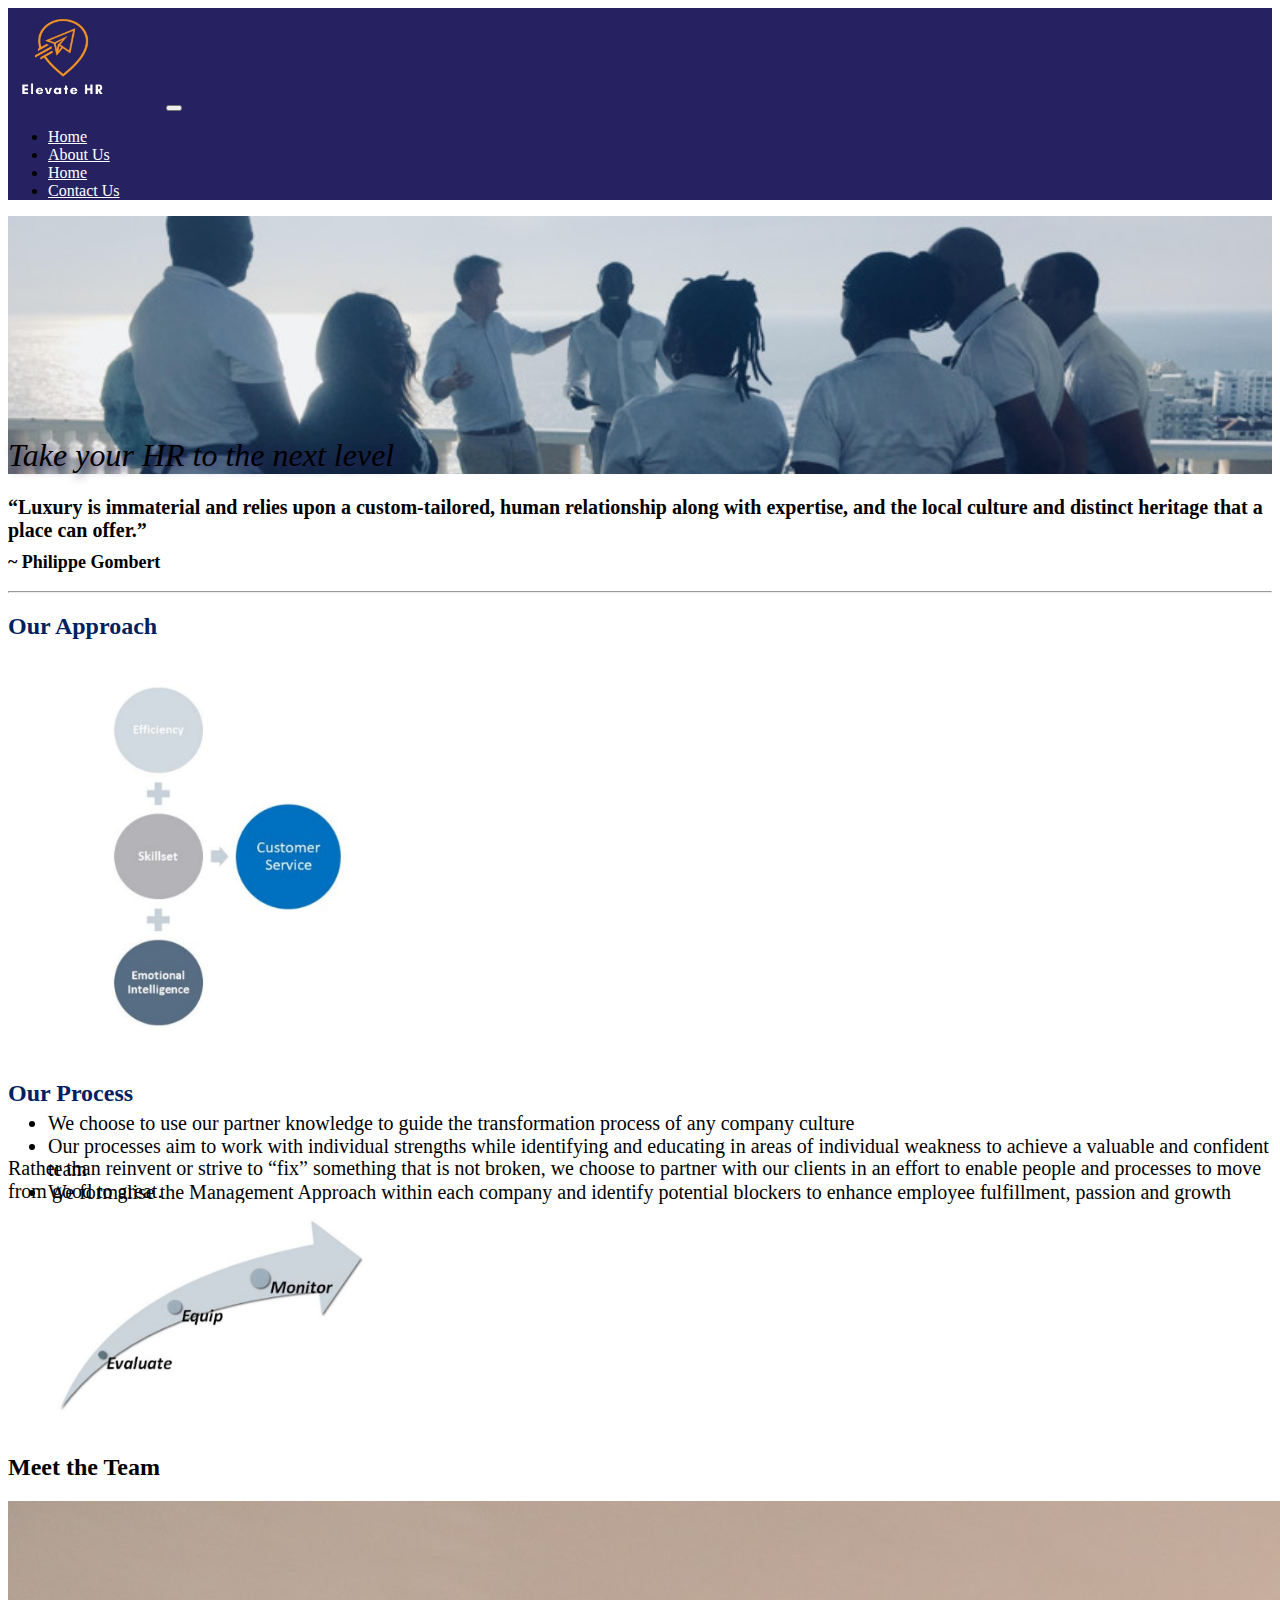
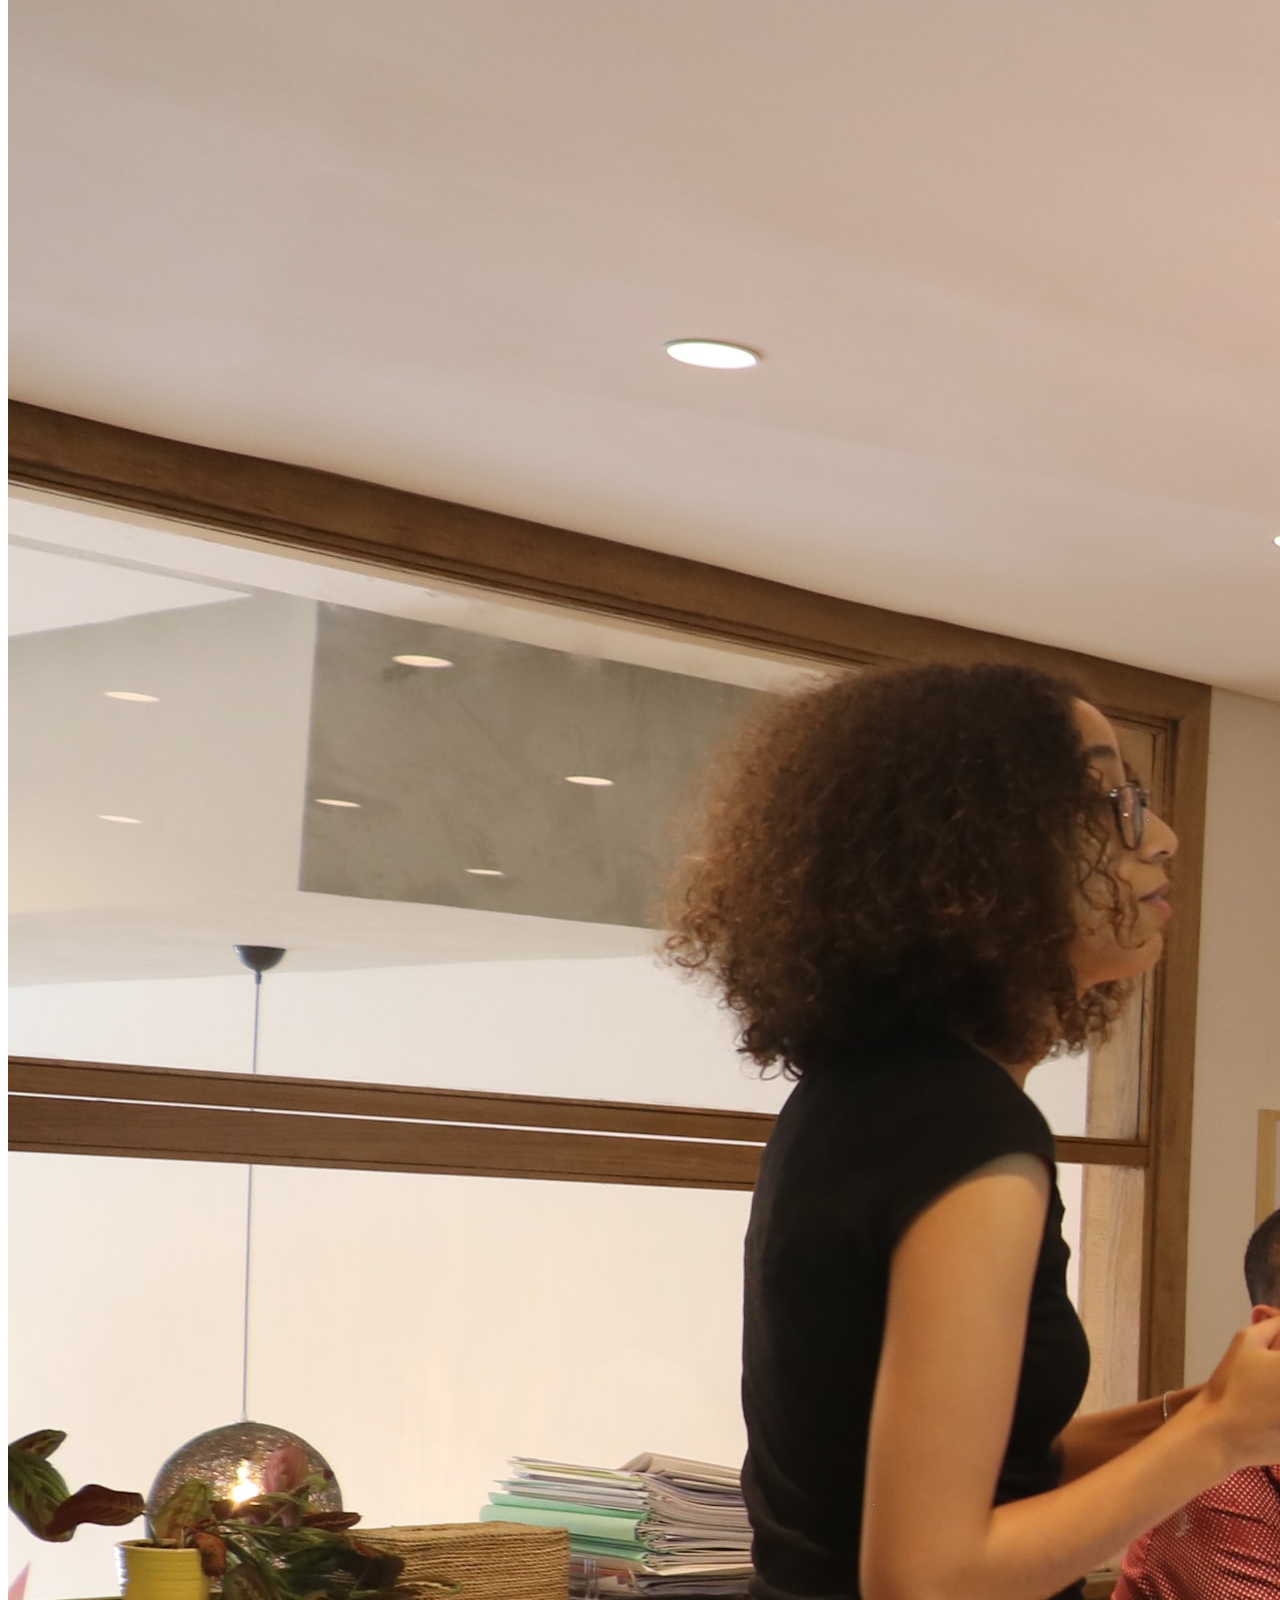
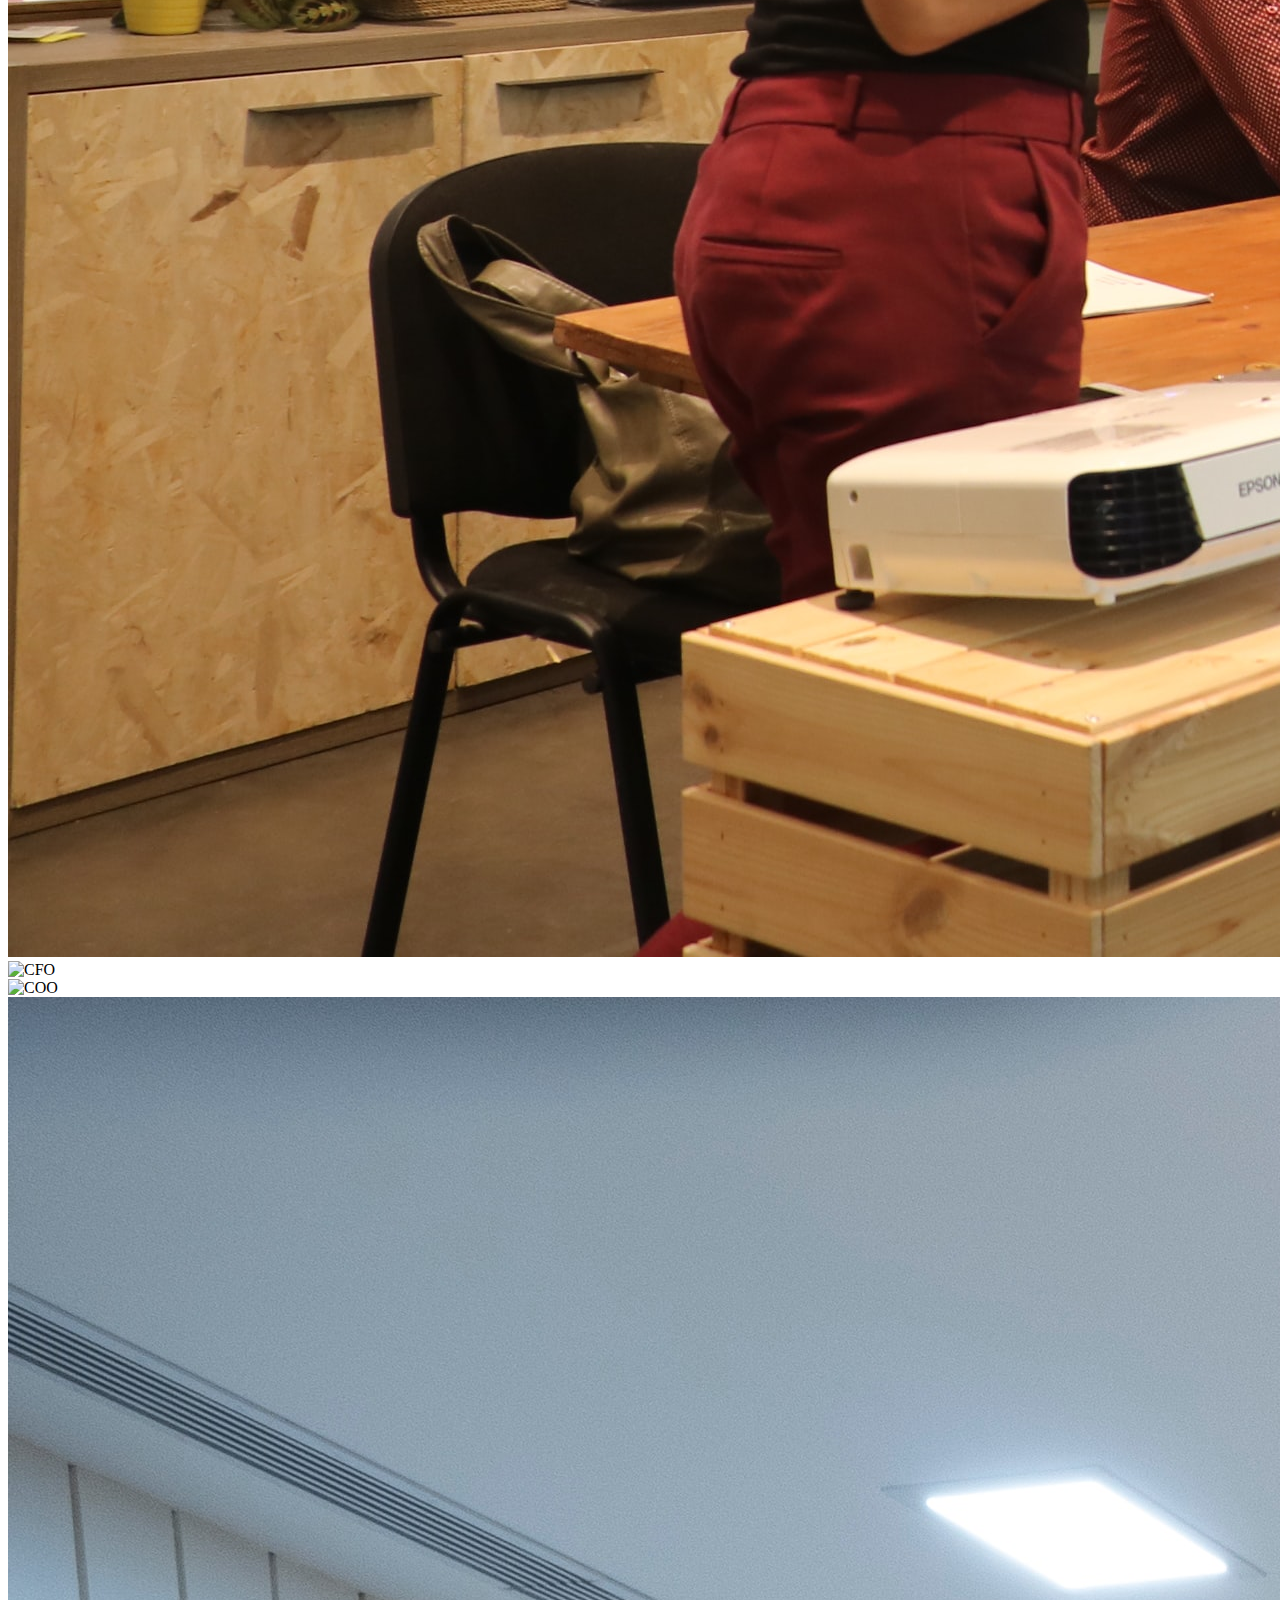
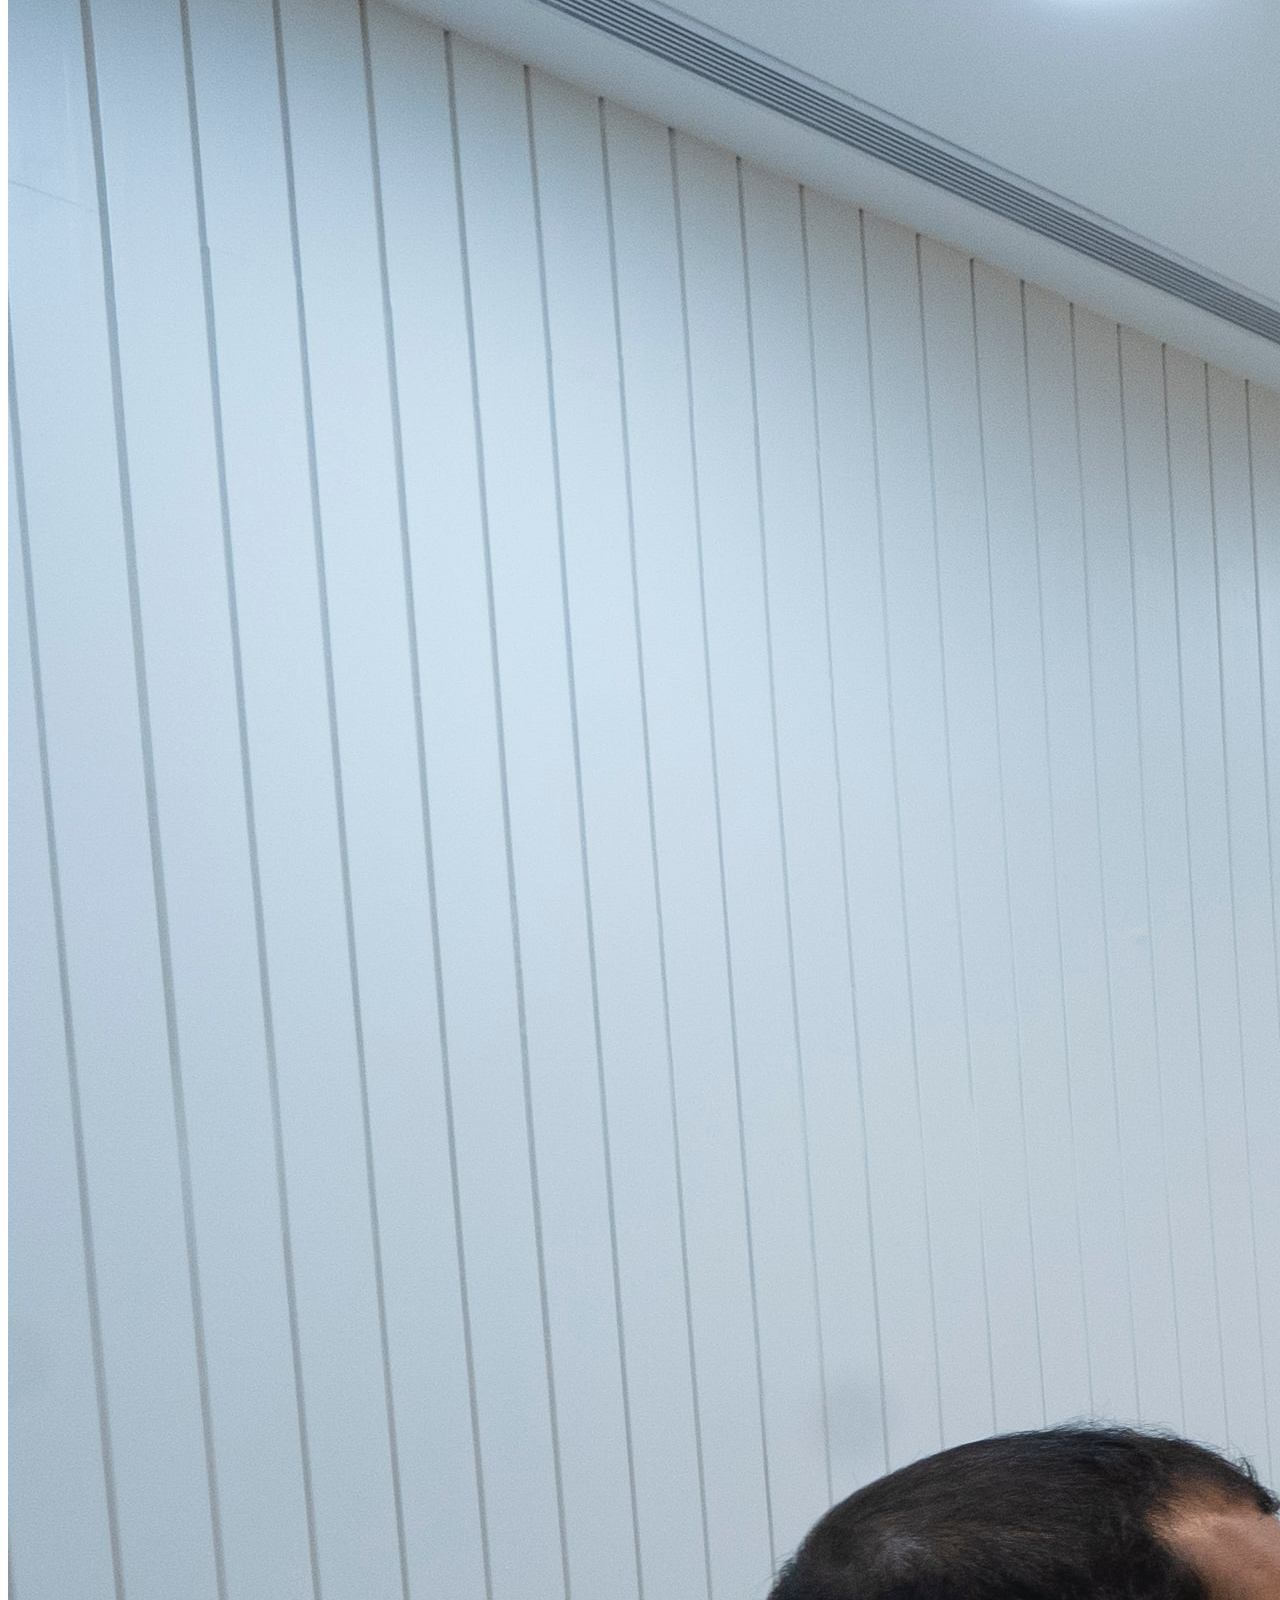
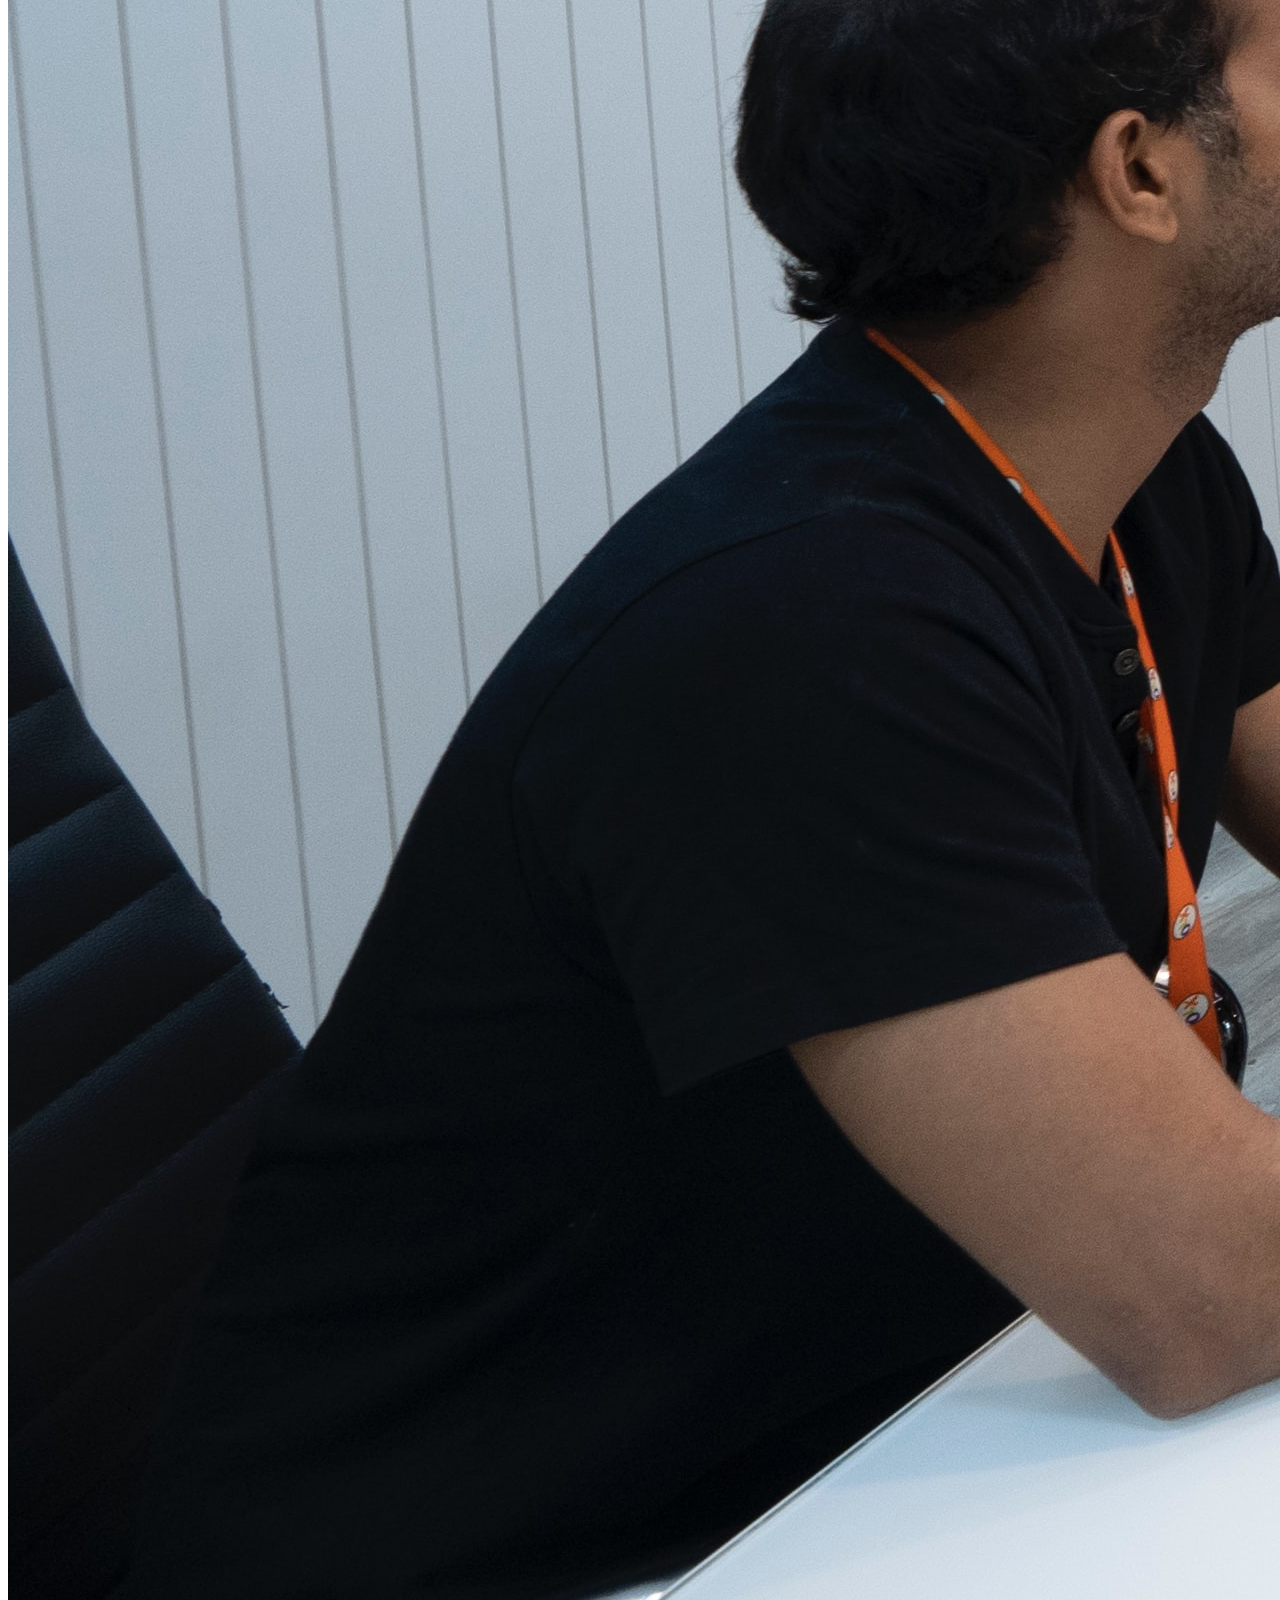
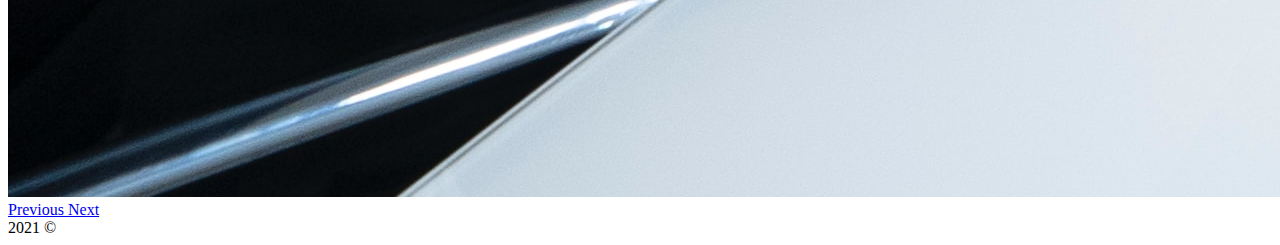
==== index_OK.html @ 613db411 "Merge pull request #1 from anandnarayanaswamy/OK_start" ====
<!DOCTYPE html>
<html lang="en">
<head>
  <meta charset="UTF-8">
  <meta name="viewport" content="width=device-width, initial-scale=1.0">
  <meta http-equiv="X-UA-Compatible" content="ie=edge">
  <!-- Bootstrap CSS -->
  <link rel="stylesheet" href="https://stackpath.bootstrapcdn.com/bootstrap/4.2.1/css/bootstrap.min.css" integrity="sha384-GJzZqFGwb1QTTN6wy59ffF1BuGJpLSa9DkKMp0DgiMDm4iYMj70gZWKYbI706tWS" crossorigin="anonymous">
  <title>Elevate HR</title>
  <link rel="stylesheet" href="./style_OK.css">
  <link rel="shortcut icon" type="image/x-icon" href="./img/favicon.ico" />
</head>

<body>
  <!-- Navbar Component -->
  <nav class="navbar navbar-expand-lg navbar-light bg-purple">
    <a class="navbar-brand" href="#"><img id="logo" src="./img/logo_modified.jpg" alt="logotype"></a>
    <button class="navbar-toggler" type="button" data-toggle="collapse" data-target="#navbarSupportedContent" aria-controls="navbarSupportedContent" aria-expanded="false" aria-label="Toggle navigation">
      <span class="navbar-toggler-icon"></span>
    </button>

    <div class="collapse navbar-collapse" id="navbarSupportedContent">
      <ul class="navbar-nav mr-auto">
        <li class="nav-item">
          <a class="nav-link" href="#">Home</a>
        </li>
        <li class="nav-item">
          <a class="nav-link" href="#">About Us</a>
        </li>

         <li class="nav-item">
          <a class="nav-link" href="#">Home</a>
        </li>

         <li class="nav-item">
          <a class="nav-link" href="#">Contact Us</a>
        </li>
        
        
      </ul>
     
    </div>
  </nav>

  <!-- Jumbotron -->
  <div class="jumbotron jumbotron-fluid" style="background:url(./img/jumbo.jpg) no-repeat; background-size: cover;">
   
   <div class="text-white text-right my-5">
     <h1 class="display-3" id="motto">Take your HR to the next level</h1>
     
     
   </div>
   
  
 </div>
  <!-- Container -->
  <div class="container">
    <!-- Quote Section -->
    <div class="row">
      <div class="col my-5">
        <h2 class="text-left font-weight-light font-italic" id="quote">“Luxury is immaterial and relies upon a
            custom-tailored, human relationship
            along with expertise, and the local
            culture and distinct heritage that a place
            can offer.” 
        <p class="text-right font-weight-medium font-italic" id="quote_name">~ Philippe Gombert <span class="font-weight-light"></span></p>
      </div>
    </div>

  
  </div>
    <hr>

  <!-- Our Approach Text -->
  <div class="row">
    <div class="col my-4">
      <h2 class="display-5 text-center" id="approach_name">Our Approach</h2>
    </div>
  </div>
  <!-- Our Approach container -->
  <div class="container" id="approach_cont">
    <div class="row justify-content-md-center">

        <div class="col-sm-4">
          <img src="img/approach_scheme.jpg" id="approach_img">
        </div>

        <div class="col-sm-8 align-text-middle">
          <div class="centerBlock">

          <ul class="list-group list-group-flush" id="approach_list">
            <li class="list-group-item">We choose to use our partner knowledge to guide the transformation process of
              any company culture</li>
            <li class="list-group-item">Our processes aim to work with individual strengths while identifying and educating
              in areas of individual weakness to achieve a valuable and confident team</li>
            <li class="list-group-item">We formalise the Management Approach within each company and identify
              potential blockers to enhance employee fulfillment, passion and growth</li>
            
          </ul>
        </div>
          
        </div>
    </div>

  </div>

    <!-- Text -->
    <div class="row">
      <div class="col my-4">
        <h2 class="display-5 text-center" id="process_name">Our Process</h2>
      </div>
    </div>
    <!-- Our proc container -->
    <div class="container" id="process_cont">
      <div class="row justify-content-md-center">
  
          
  
          <div class="col-sm-8 align-text-middle">
            <div class="centerBlock">
  
            <p id="process"> Rather than reinvent or strive to “fix” something that is not broken, we choose to
              partner with our clients in an effort to enable people and processes to move from
              good to great.
            </p>
          </div>
            
          </div>


          <div class="col-sm-4">
            <img src="img/process_arrow.jpg" id="process_img">
          </div>


      </div>
  
    </div>

  

 

      <!-- Image Reasons Section
    <div class="row justify-content-around my-4">
      <div class="col-8 col-md-4 card border-white">
        <!-- First card goes here -->
        <!-- <img class="card-img-top" src="https://content.codecademy.com/courses/learn-bootstrap-4/adhoc/experienced.png" alt="card example image">
        <div class="card-body">
          <p class="card-text text-secondary text-center">Over 9000 happy clients, and we learn</p>
        </div>


      </div>

      <div class="col-8 col-md-4 card border-white">
        <!-- Second card goes here -->
        <!-- <img class="card-img-top" src="https://content.codecademy.com/courses/learn-bootstrap-4/adhoc/fun.png" alt="card example image">
        <div class="card-body">
          <p class="card-text text-secondary text-center">Over 9000 happy clients, and we learn</p>
        </div>
        
      </div>

      <div class="col-8 col-md-4 card border-white">
        <!-- Third card goes here -->
        <!-- <img class="card-img-top" src="https://content.codecademy.com/courses/learn-bootstrap-4/adhoc/smart.png">
        <div class="card-body">
          <p class="card-text text-secondary text-center">Over 9000 happy clients, and we learn</p>
        </div>

      </div>
    </div> --> 

    <!-- Meet the Team Section -->
    <div class="row">
      <div class="col rounded-top">
        <h2 class="display-4 text-center text-white">Meet the Team</h2>
      </div>
    </div>

    <!-- Team Pictures Carousel -->
    <div class="row">
      <div class="col">
        <!-- Carousel Component -->
        <div id="carouselExampleControls" class="carousel slide w-50 align-center mx-auto" data-ride="carousel">
          <div class="carousel-inner">
            <div class="carousel-item active">
              <img src="img/7.jpg" class="d-block w-100" alt="CEO">
            </div>
            <div class="carousel-item">
              <img src="img/9.jpg" class="d-block w-100" alt="CFO">
            </div>
            <div class="carousel-item">
              <img src="img/11.jpg" class="d-block w-100" alt="COO">
            </div>
            <div class="carousel-item">
              <img src="img/15.jpg" class="d-block w-100" alt="CTO">
            </div>
          </div>
          <a class="carousel-control-prev" href="#carouselExampleControls" role="button" data-slide="prev">
            <span class="carousel-control-prev-icon" aria-hidden="true"></span>
            <span class="sr-only">Previous</span>
          </a>
          <a class="carousel-control-next" href="#carouselExampleControls" role="button" data-slide="next">
            <span class="carousel-control-next-icon" aria-hidden="true"></span>
            <span class="sr-only">Next</span>
          </a>
        </div>
      </div>
    </div>
      
  </div>
 
  <!-- Footer -->
  <footer>2021 &copy;</footer>

  <!-- Bootstrap's JavaScript Files -->
  <script src="https://code.jquery.com/jquery-3.3.1.slim.min.js" integrity="sha384-q8i/X+965DzO0rT7abK41JStQIAqVgRVzpbzo5smXKp4YfRvH+8abtTE1Pi6jizo" crossorigin="anonymous"></script>
  <script src="https://cdnjs.cloudflare.com/ajax/libs/popper.js/1.14.6/umd/popper.min.js" integrity="sha384-wHAiFfRlMFy6i5SRaxvfOCifBUQy1xHdJ/yoi7FRNXMRBu5WHdZYu1hA6ZOblgut" crossorigin="anonymous"></script>
  <script src="https://stackpath.bootstrapcdn.com/bootstrap/4.2.1/js/bootstrap.min.js" integrity="sha384-B0UglyR+jN6CkvvICOB2joaf5I4l3gm9GU6Hc1og6Ls7i6U/mkkaduKaBhlAXv9k" crossorigin="anonymous"></script>
</body>

</html>
---- style_OK.css ----
.navbar {
    background-color: #262262;
}

#logo {
    max-height: 100px;
    margin-right: 45px;
}

.nav-link {
    color: white !important;
    margin-right:50px;
}

.jumbotron {
    padding-top: 200px;
    padding-right: 20px;
    max-height:400px;
    }

#motto {
    font-style:italic;
    font-weight:350;
    text-shadow: 3px 3px 10px #262262 ;
}

#quote {
    font-size: 20px;
    margin: 0 auto;
}

#quote_name {
    font-size: 18px;
    margin-top: 10px;    
}

#approach_cont {
    max-height: 400px;
}

#approach_img, #process_img {
    max-height: 400px;
    max-width: 400px;
}

.centerBlock {
   margin-left:auto;
   margin-right:auto;
   display:block;
   vertical-align: middle;
}

#approach_list {
    margin-top: 50px;
}

.list-group-item {
    font-size: 20px;
    margin: auto 0;
}

#approach_name, #process_name {
    color: #002060;
}

#process {
    font-size: 20px;
    margin: auto 0;
    margin-top: 50px;
}
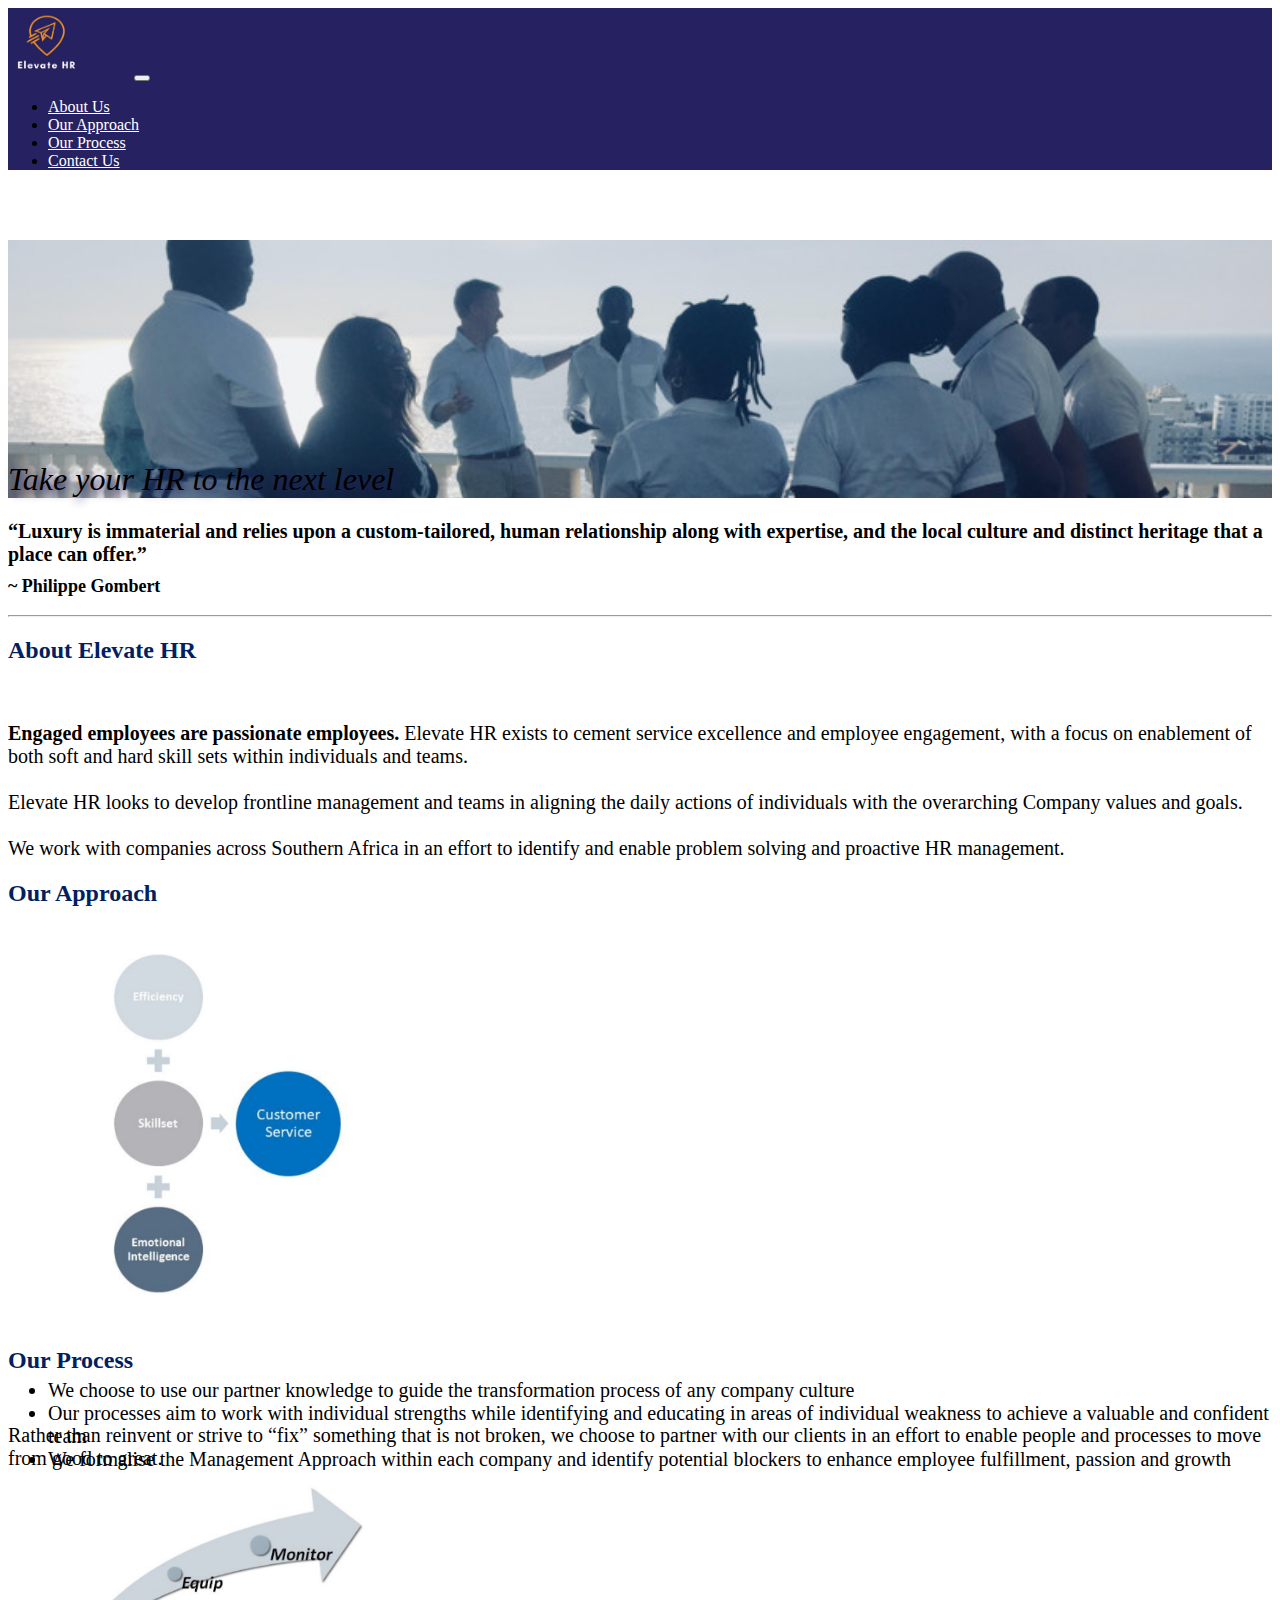
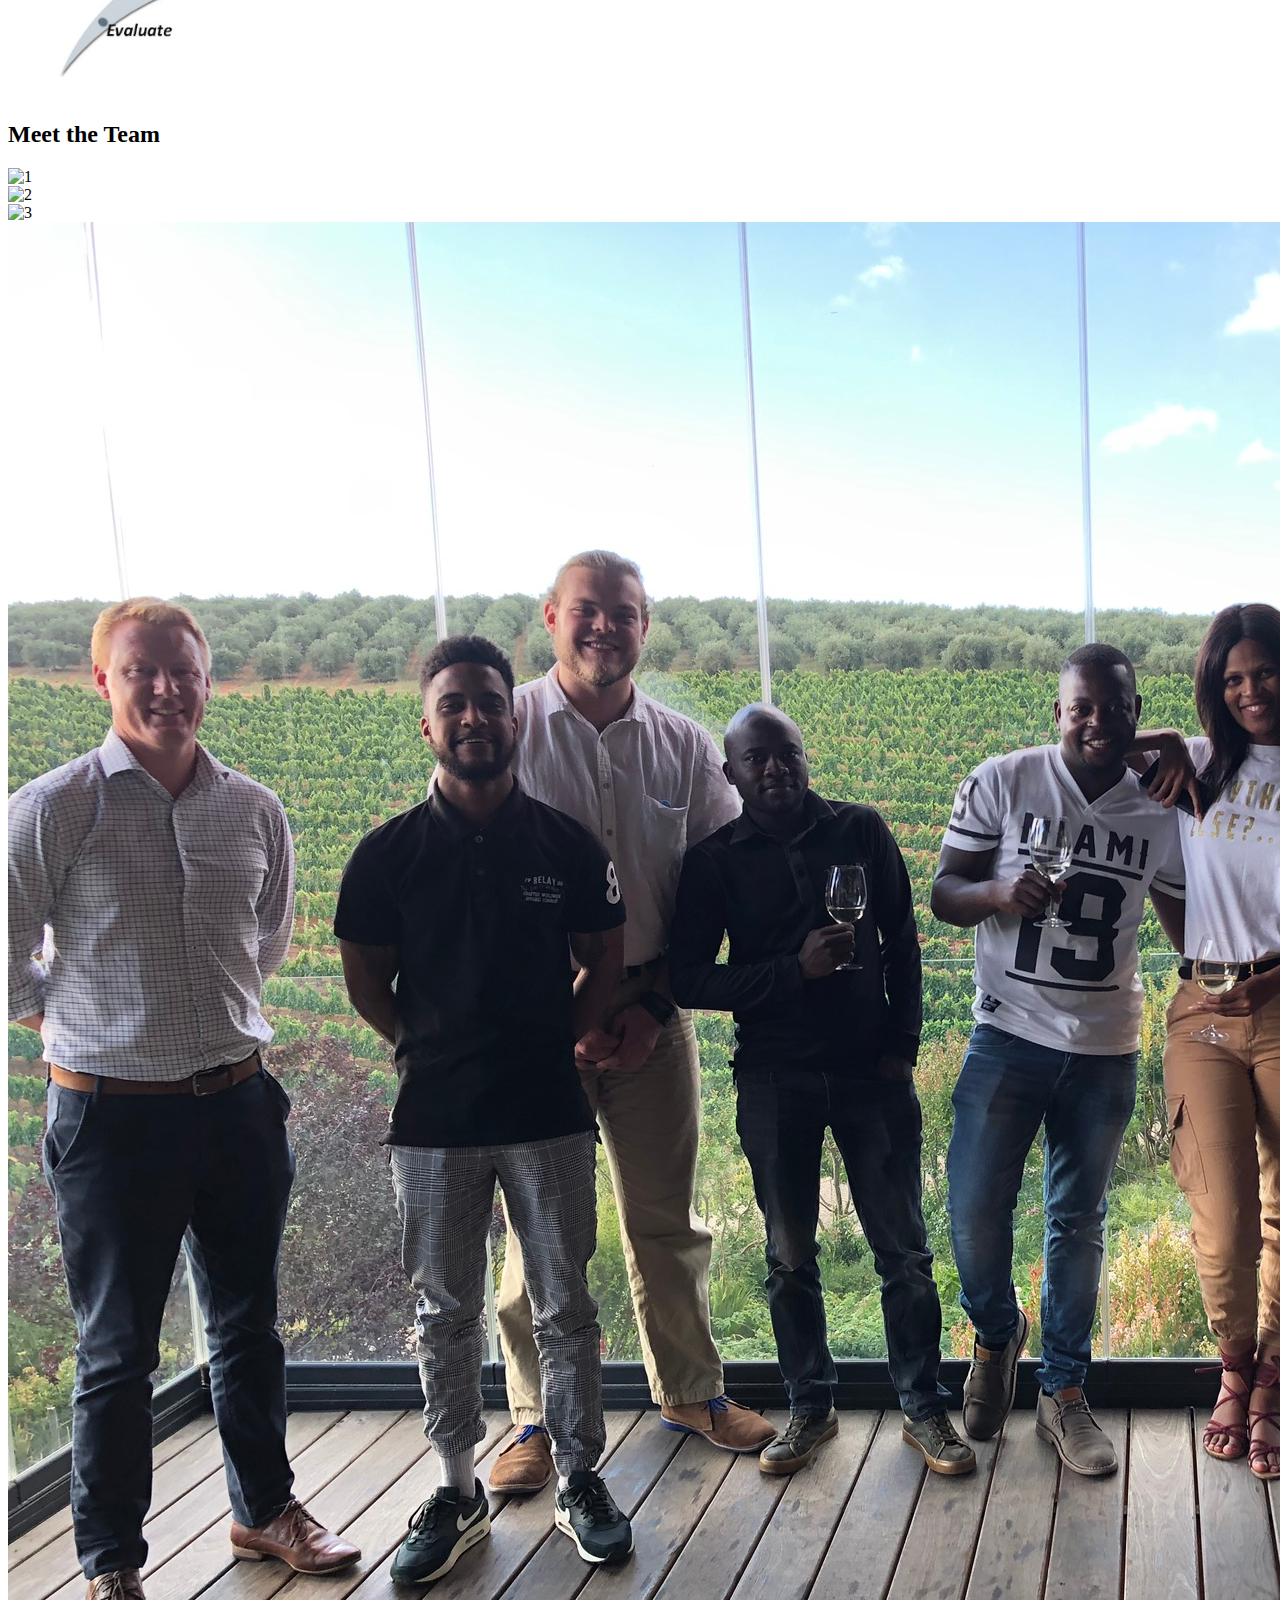
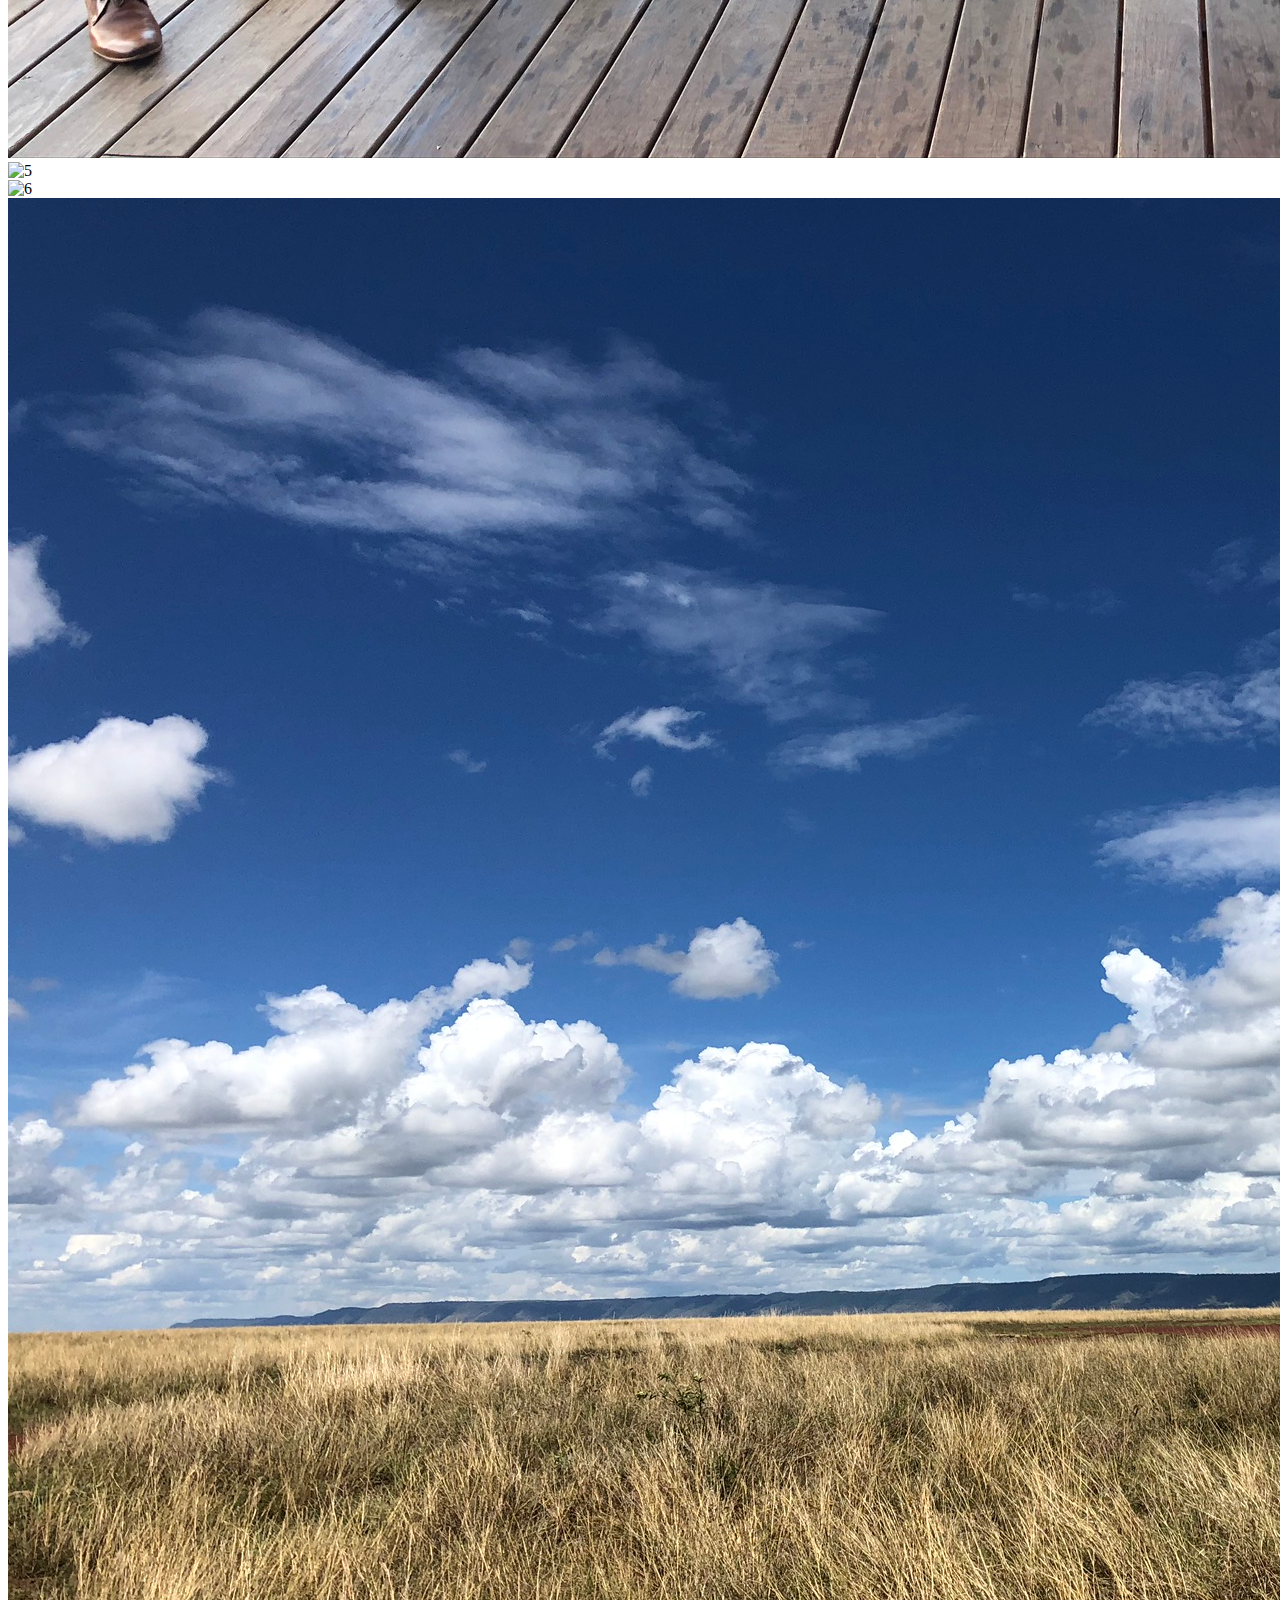
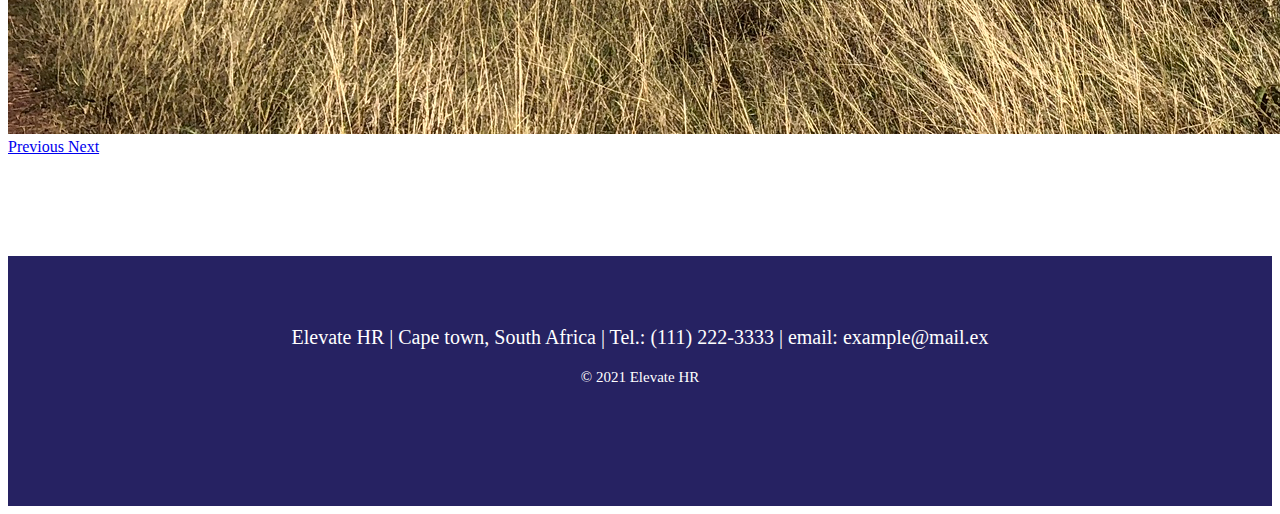
==== commit 837f908d: "add about and footer, fix carousel" ====
--- a/index_OK.html
+++ b/index_OK.html
@@ -13,7 +13,7 @@
 
 <body>
   <!-- Navbar Component -->
-  <nav class="navbar navbar-expand-lg navbar-light bg-purple">
+  <nav class="navbar navbar-expand-lg navbar-light bg-purple fixed-top">
     <a class="navbar-brand" href="#"><img id="logo" src="./img/logo_modified.jpg" alt="logotype"></a>
     <button class="navbar-toggler" type="button" data-toggle="collapse" data-target="#navbarSupportedContent" aria-controls="navbarSupportedContent" aria-expanded="false" aria-label="Toggle navigation">
       <span class="navbar-toggler-icon"></span>
@@ -22,14 +22,14 @@
     <div class="collapse navbar-collapse" id="navbarSupportedContent">
       <ul class="navbar-nav mr-auto">
         <li class="nav-item">
-          <a class="nav-link" href="#">Home</a>
+          <a class="nav-link" href="#">About Us</a>
         </li>
         <li class="nav-item">
-          <a class="nav-link" href="#">About Us</a>
+          <a class="nav-link" href="#approach_name">Our Approach</a>
         </li>
 
          <li class="nav-item">
-          <a class="nav-link" href="#">Home</a>
+          <a class="nav-link" href="#">Our Process</a>
         </li>
 
          <li class="nav-item">
@@ -49,12 +49,17 @@
      <h1 class="display-3" id="motto">Take your HR to the next level</h1>
      
      
-   </div>
-   
-  
- </div>
+   </div>   
+  
+  </div>
+
+  
+
+
+
   <!-- Container -->
   <div class="container">
+
     <!-- Quote Section -->
     <div class="row">
       <div class="col my-5">
@@ -70,6 +75,37 @@
   
   </div>
     <hr>
+  
+  
+  <!-- About section -->
+  <div class="row">
+    <div class="col my-4">
+      <h2 class="display-5 text-center" id="approach_name">About Elevate HR</h2>
+    </div>
+  </div>
+
+  <div class="container" id="approach_cont">
+    <div class="row justify-content-md-center">       
+  
+      <br><p>
+        <strong>Engaged employees are passionate employees.</strong>
+        Elevate HR exists to cement service excellence and employee engagement, with a focus on
+      enablement of both soft and hard skill sets within individuals and teams.
+      <br><br>
+      Elevate HR looks to develop frontline management and teams in aligning the daily actions
+      of individuals with the overarching Company values and goals.
+      <br><br>
+       We work with companies across
+      Southern Africa in an effort to identify and enable problem solving and proactive HR
+      management.</p>
+    
+    
+    
+    </div>
+  </div>
+
+
+
 
   <!-- Our Approach Text -->
   <div class="row">
@@ -186,16 +222,25 @@
         <div id="carouselExampleControls" class="carousel slide w-50 align-center mx-auto" data-ride="carousel">
           <div class="carousel-inner">
             <div class="carousel-item active">
-              <img src="img/7.jpg" class="d-block w-100" alt="CEO">
-            </div>
-            <div class="carousel-item">
-              <img src="img/9.jpg" class="d-block w-100" alt="CFO">
-            </div>
-            <div class="carousel-item">
-              <img src="img/11.jpg" class="d-block w-100" alt="COO">
-            </div>
-            <div class="carousel-item">
-              <img src="img/15.jpg" class="d-block w-100" alt="CTO">
+              <img src="img/9.jpg" class="d-block w-100" alt="1">
+            </div>
+            <div class="carousel-item">
+              <img src="img/11.jpg" class="d-block w-100" alt="2">
+            </div>
+            <div class="carousel-item">
+              <img src="img/12.jpg" class="d-block w-100" alt="3">
+            </div>
+            <div class="carousel-item">
+              <img src="img/19.jpeg" class="d-block w-100" alt="4">
+            </div>
+            <div class="carousel-item">
+              <img src="img/22.jpg" class="d-block w-100" alt="5">
+            </div>
+            <div class="carousel-item">
+              <img src="img/24.jpg" class="d-block w-100" alt="6">
+            </div>
+            <div class="carousel-item">
+              <img src="img/27.jpeg" class="d-block w-100" alt="7">
             </div>
           </div>
           <a class="carousel-control-prev" href="#carouselExampleControls" role="button" data-slide="prev">
@@ -209,11 +254,17 @@
         </div>
       </div>
     </div>
-      
+
   </div>
  
   <!-- Footer -->
-  <footer>2021 &copy;</footer>
+  <footer>
+    <div id="footer_text">
+       <p>Elevate HR | Cape town, South Africa | Tel.: (111) 222-3333 | email: example@mail.ex</p>
+       <p id="copyright">© 2021 Elevate HR</p> 
+    </div>
+
+  </footer>
 
   <!-- Bootstrap's JavaScript Files -->
   <script src="https://code.jquery.com/jquery-3.3.1.slim.min.js" integrity="sha384-q8i/X+965DzO0rT7abK41JStQIAqVgRVzpbzo5smXKp4YfRvH+8abtTE1Pi6jizo" crossorigin="anonymous"></script>
--- a/style_OK.css
+++ b/style_OK.css
@@ -1,9 +1,11 @@
+
+
 .navbar {
     background-color: #262262;
 }
 
 #logo {
-    max-height: 100px;
+    max-height: 70px;
     margin-right: 45px;
 }
 
@@ -12,15 +14,21 @@
     margin-right:50px;
 }
 
+
+
 .jumbotron {
+    
+    
+    margin-top: 70px;
     padding-top: 200px;
     padding-right: 20px;
     max-height:400px;
     }
 
 #motto {
+   
     font-style:italic;
-    font-weight:350;
+    font-weight:300;
     text-shadow: 3px 3px 10px #262262 ;
 }
 
@@ -32,6 +40,11 @@
 #quote_name {
     font-size: 18px;
     margin-top: 10px;    
+}
+
+p {
+    
+    font-size: 20px;
 }
 
 #approach_cont {
@@ -67,4 +80,26 @@
     font-size: 20px;
     margin: auto 0;
     margin-top: 50px;
-}+}
+.carousel {
+    margin-bottom: 100px;
+}
+
+footer {
+    height: 200px;
+    background-color:#262262;
+    color: white;
+    text-align: center;
+    padding-top: 50px;
+}
+
+.footer_text {
+    text-align: center;
+    font-size: 20px;
+    color: white;
+}
+
+#copyright {
+    font-size: 15px;
+}
+
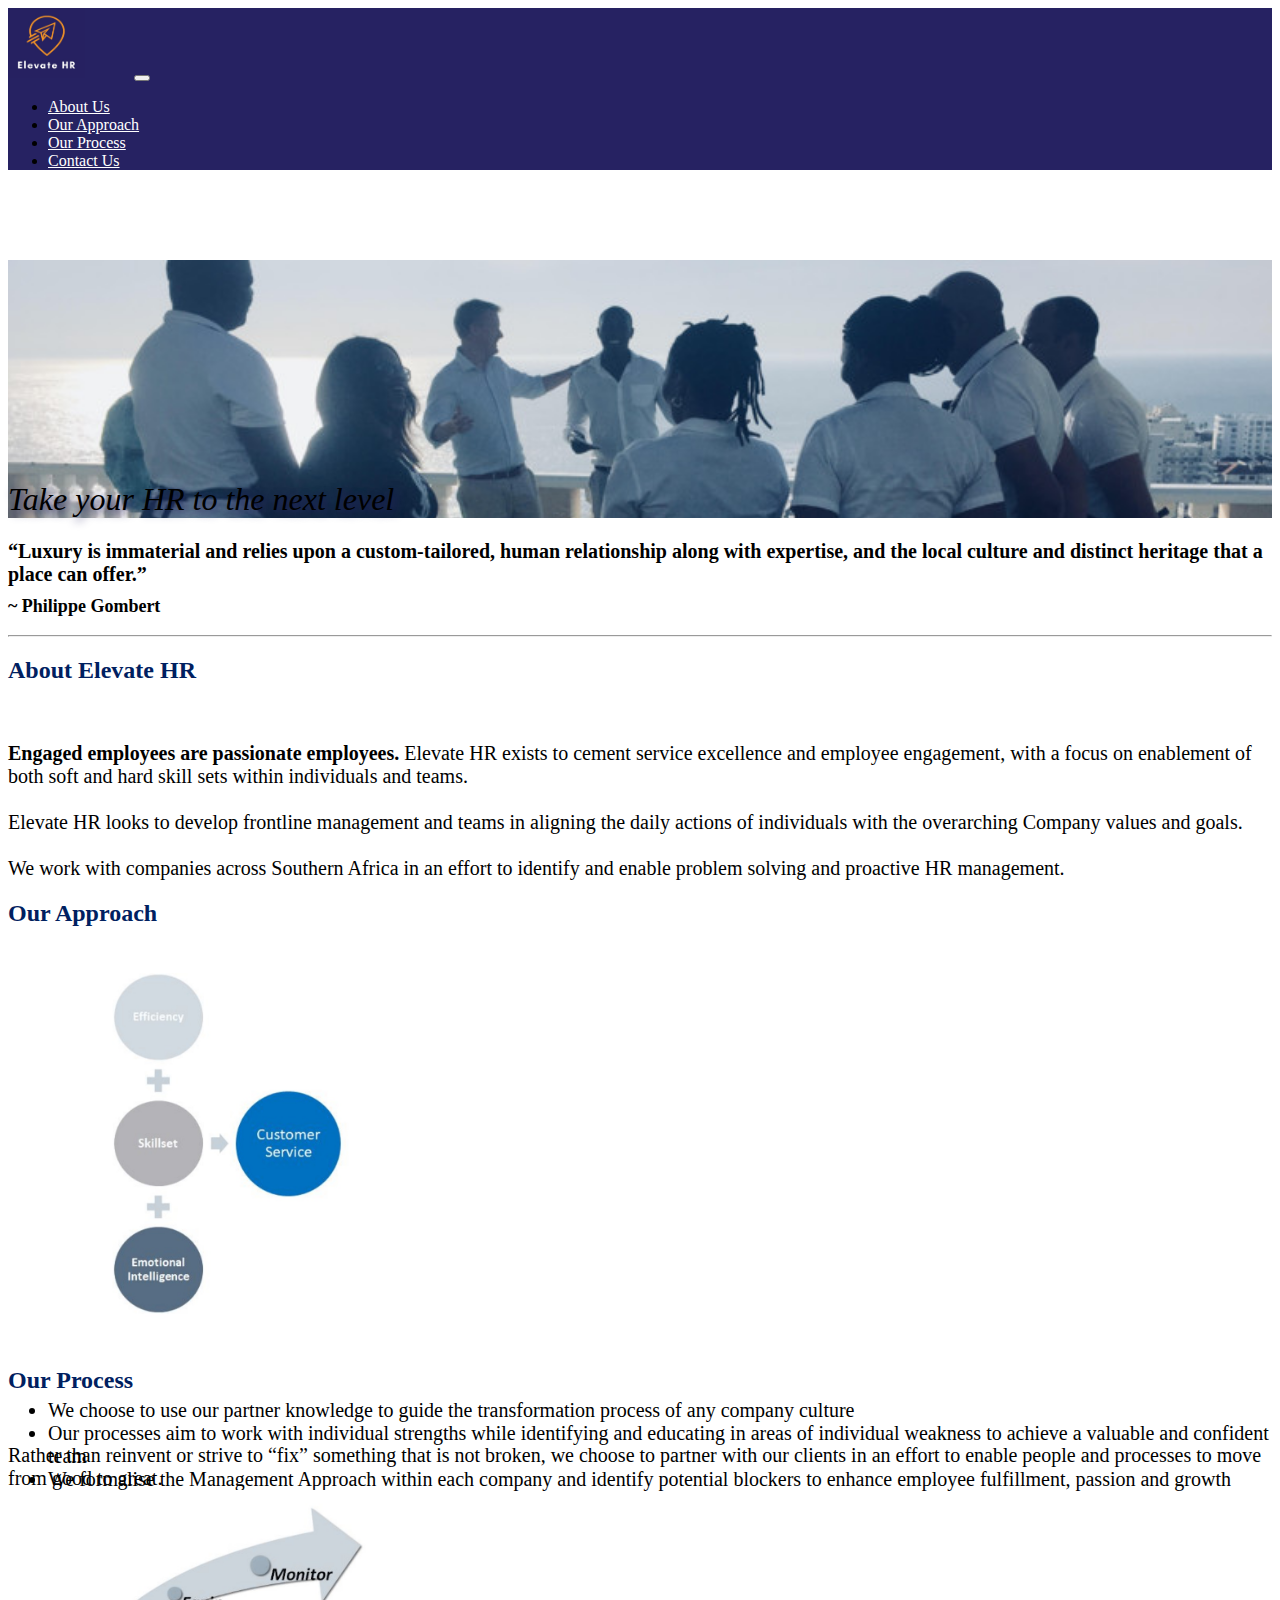
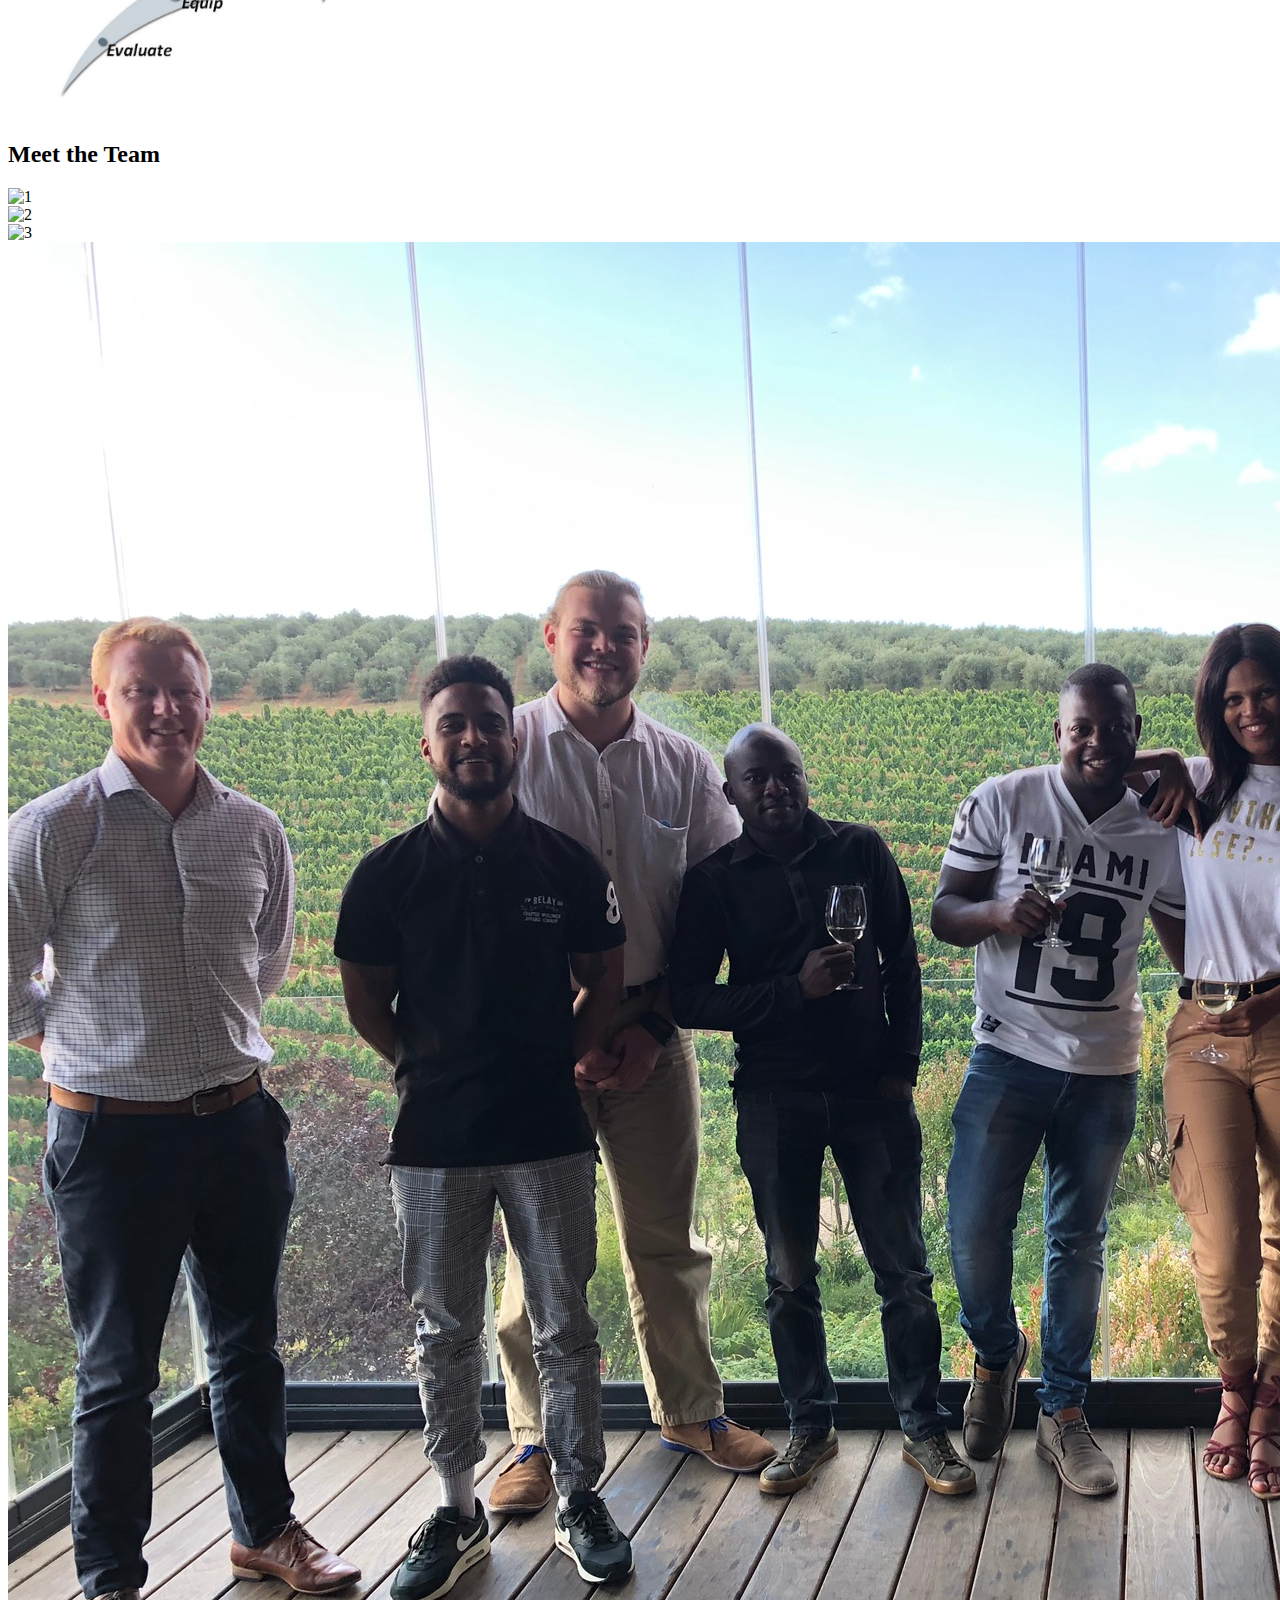
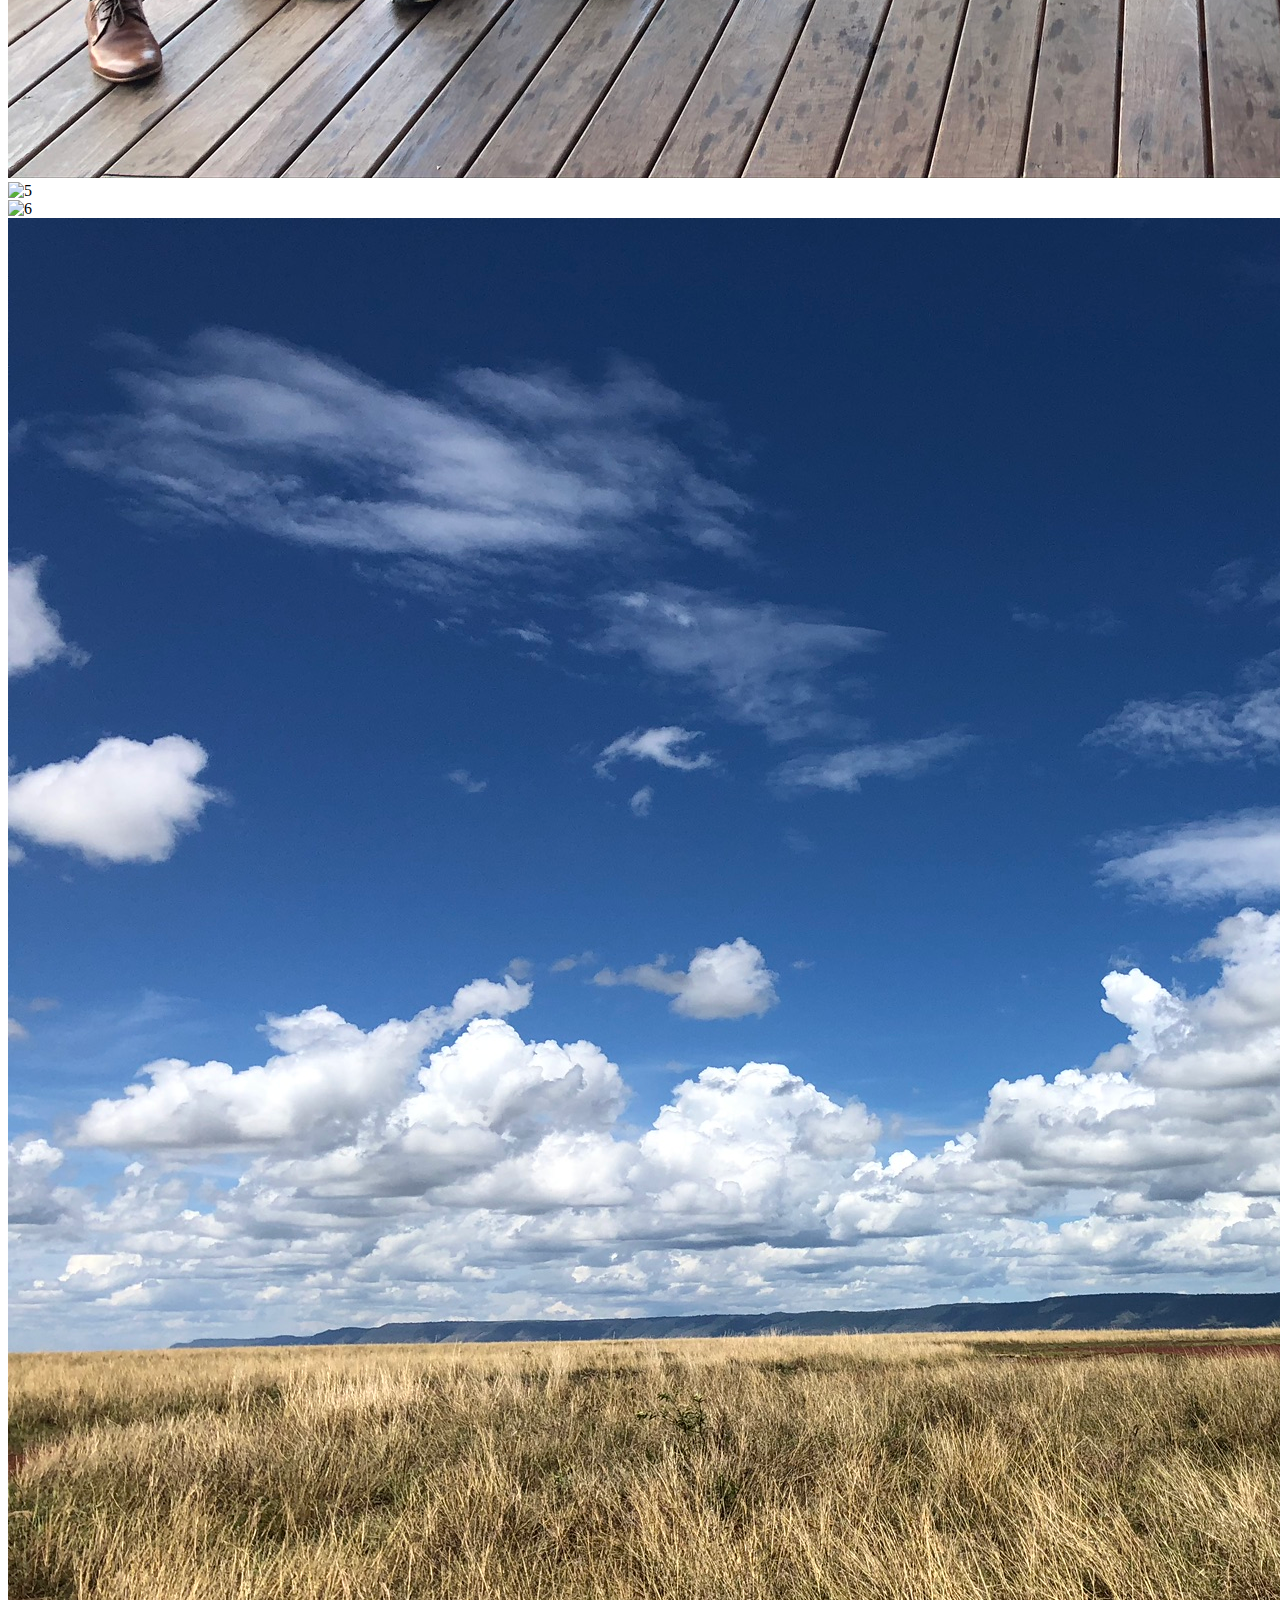
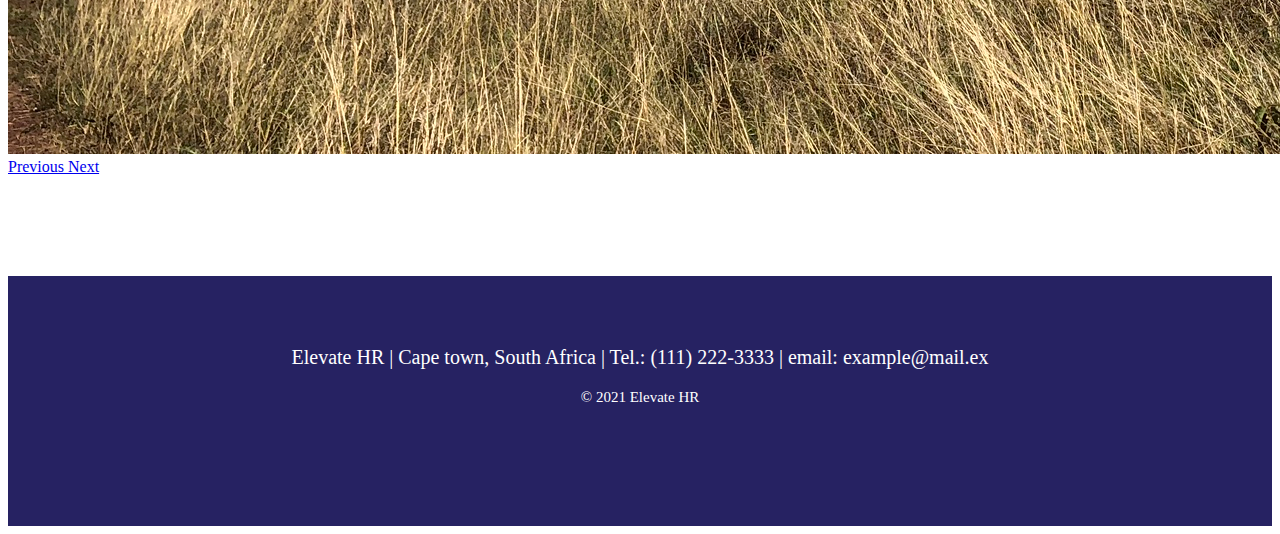
==== commit 62fe0728: "Fix navbar hiding jumbo, fix quote spacing" ====
--- a/index_OK.html
+++ b/index_OK.html
@@ -62,7 +62,7 @@
 
     <!-- Quote Section -->
     <div class="row">
-      <div class="col my-5">
+      <div class="col my-2">
         <h2 class="text-left font-weight-light font-italic" id="quote">“Luxury is immaterial and relies upon a
             custom-tailored, human relationship
             along with expertise, and the local
--- a/style_OK.css
+++ b/style_OK.css
@@ -19,7 +19,7 @@
 .jumbotron {
     
     
-    margin-top: 70px;
+    margin-top: 90px;
     padding-top: 200px;
     padding-right: 20px;
     max-height:400px;
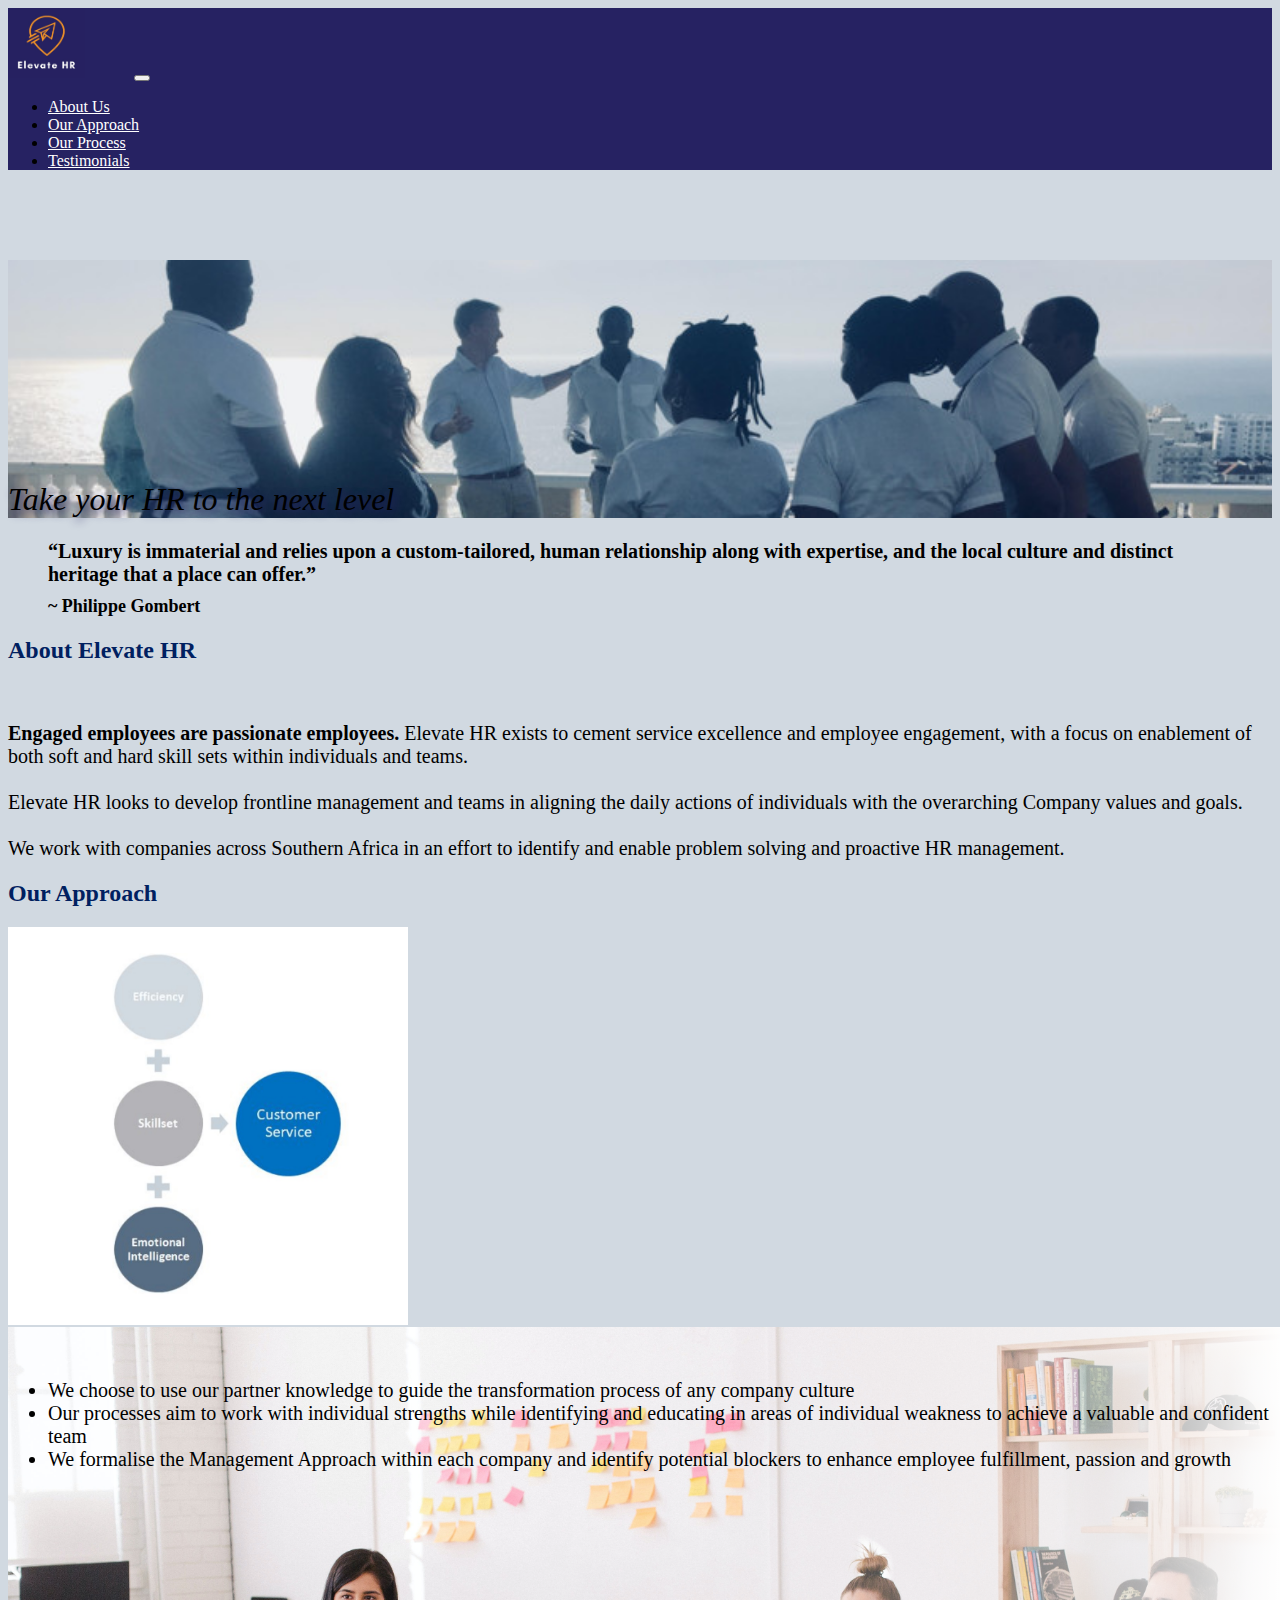
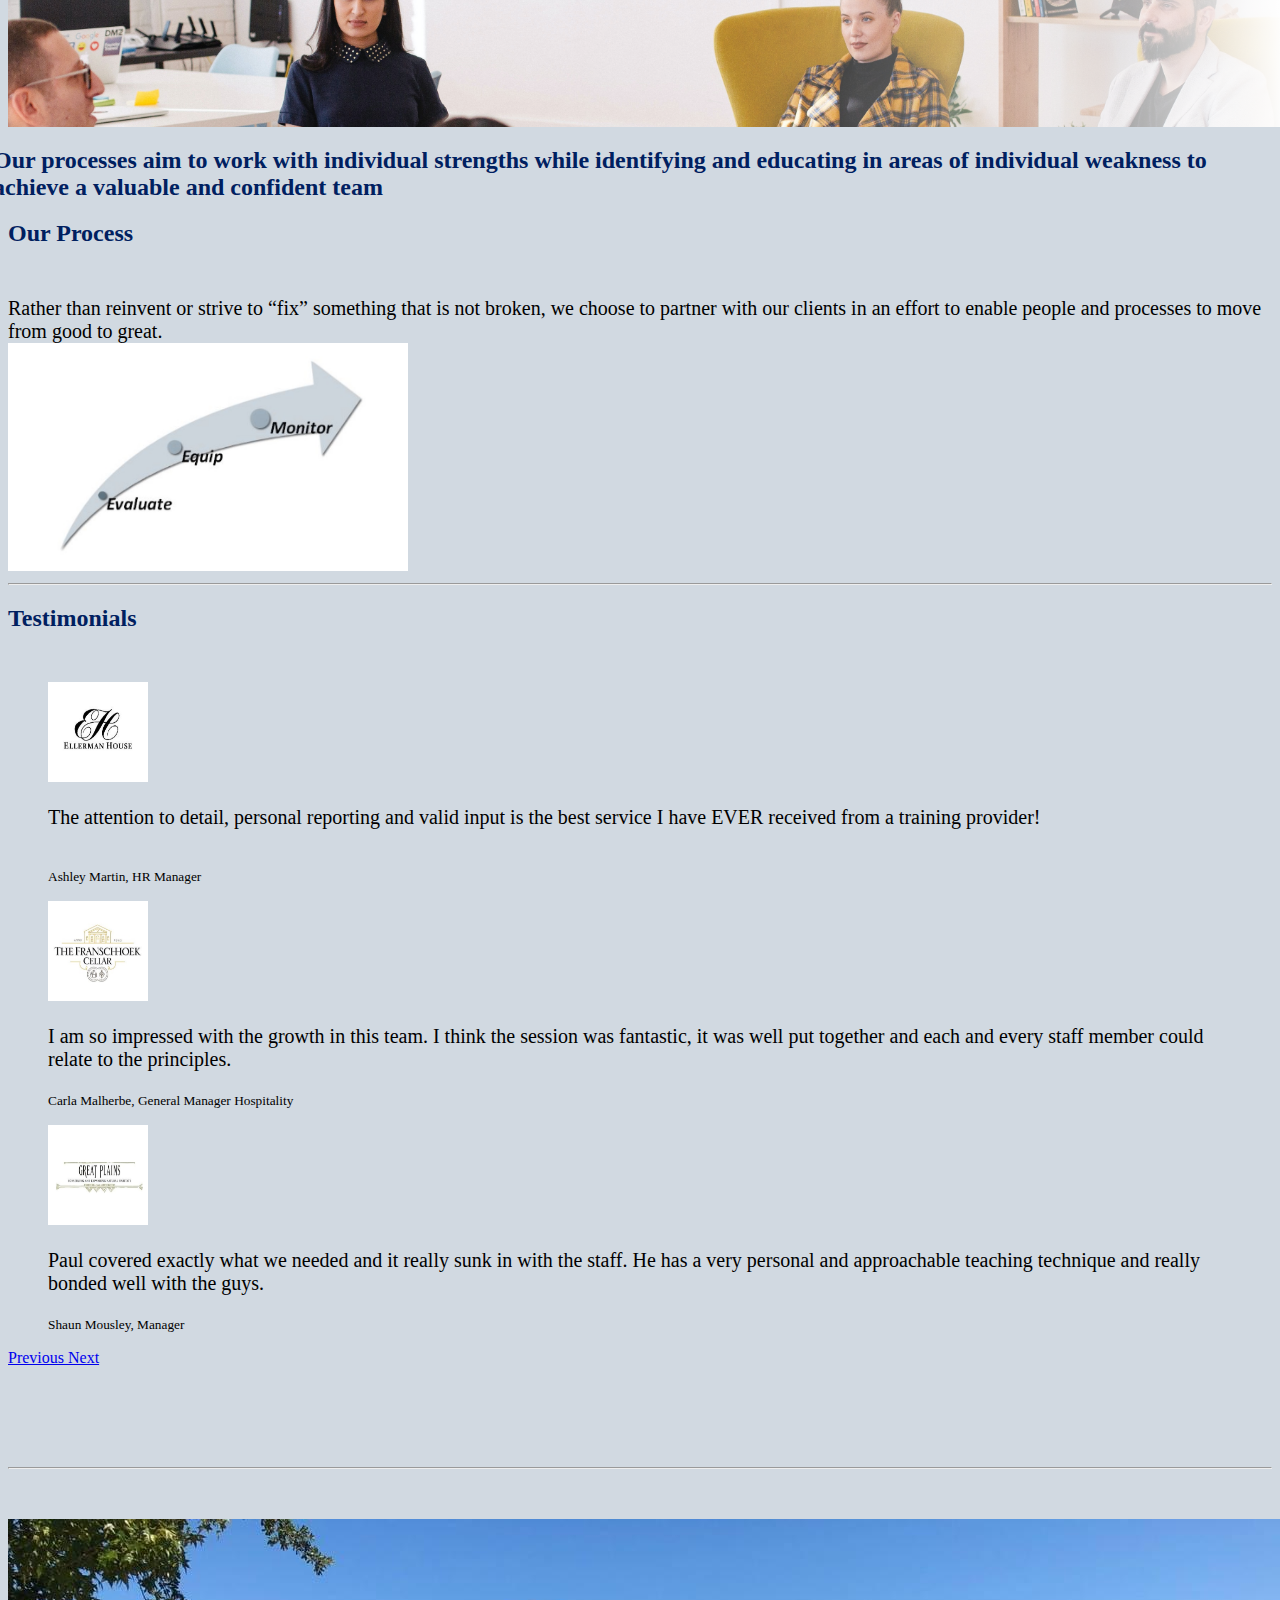
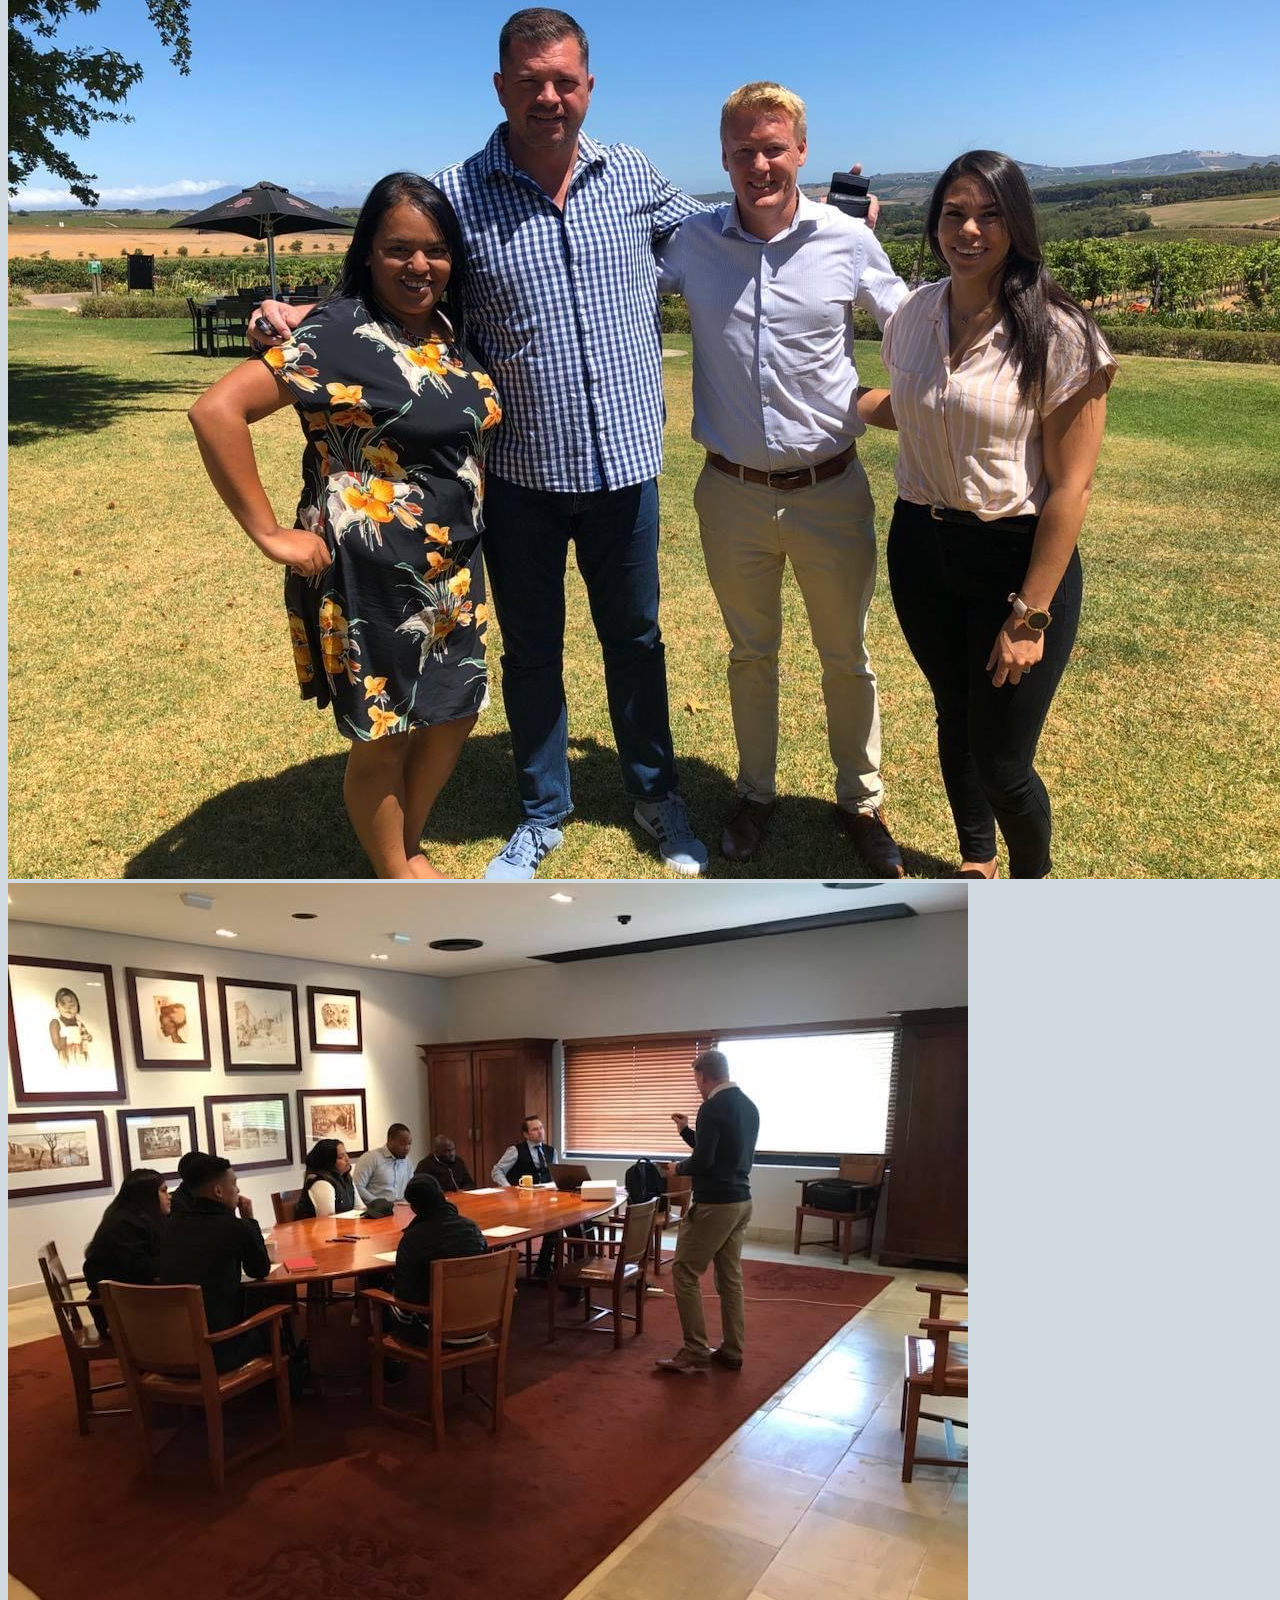
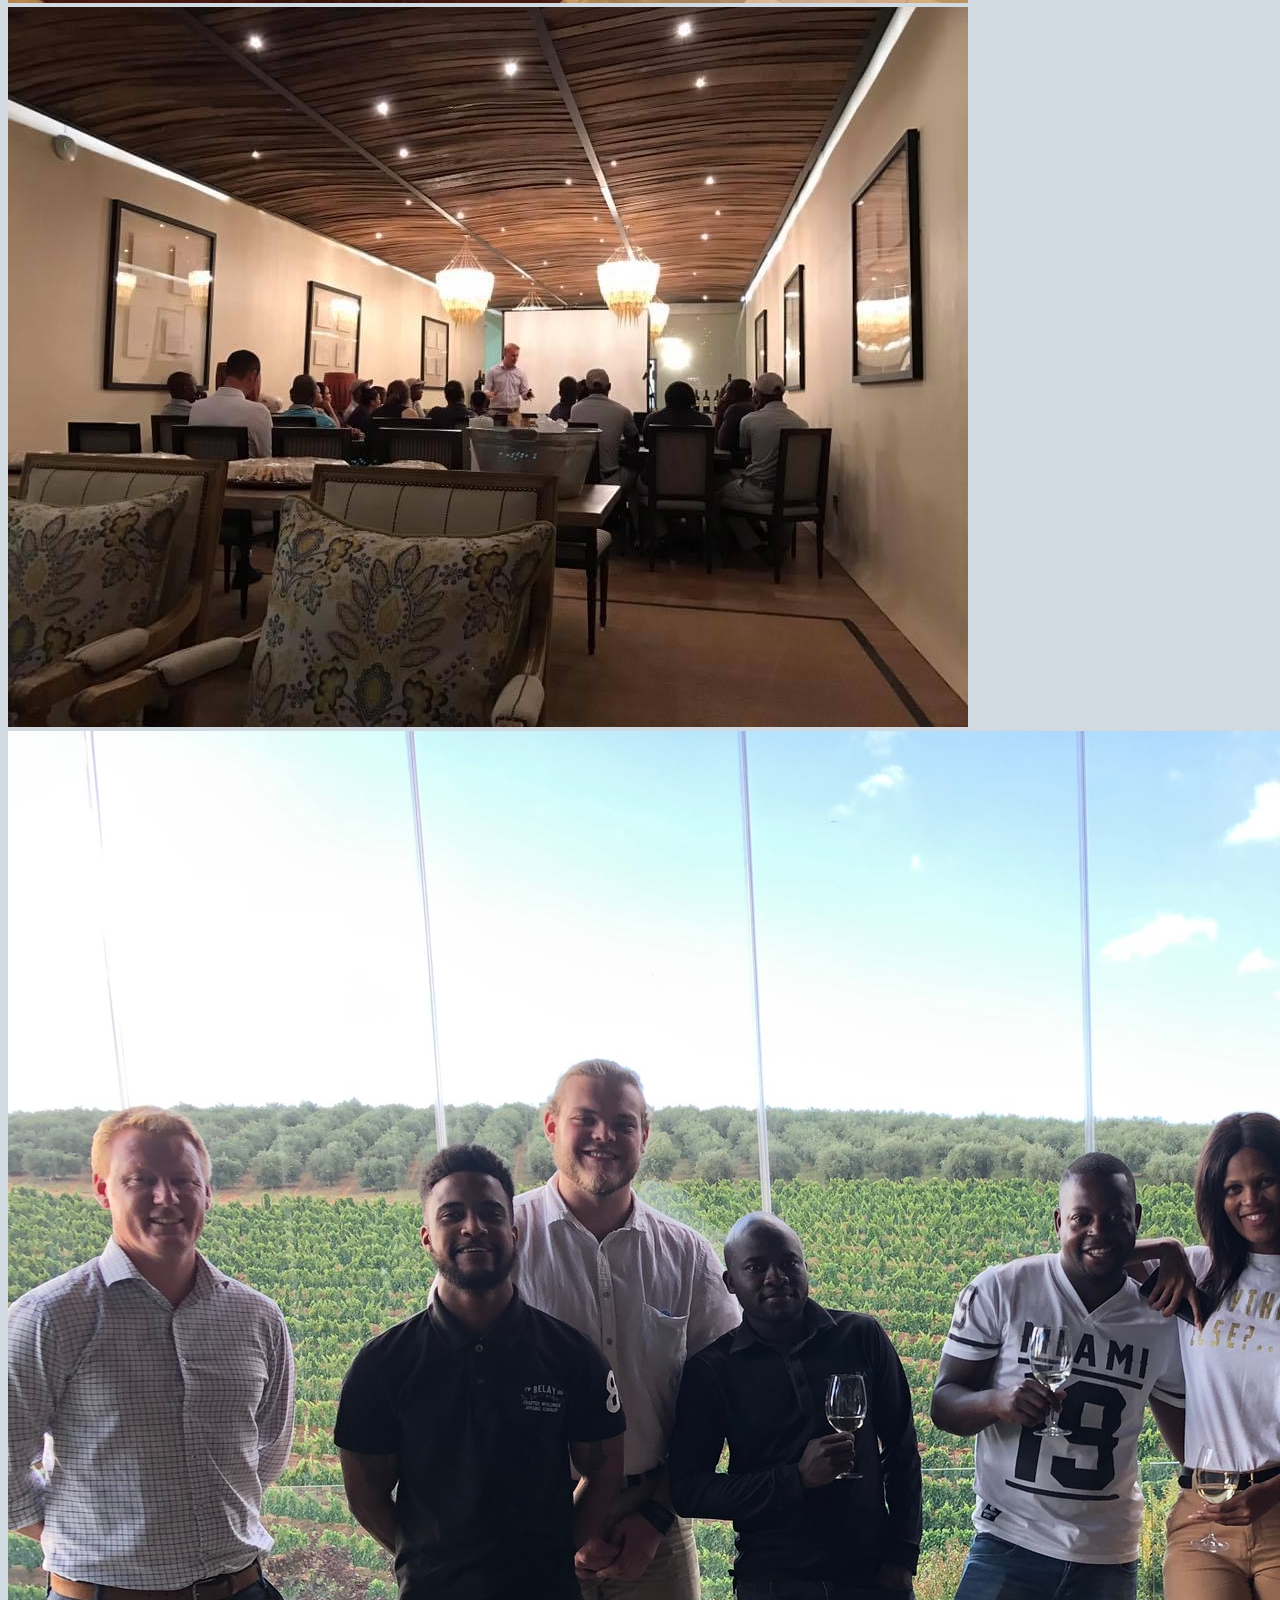
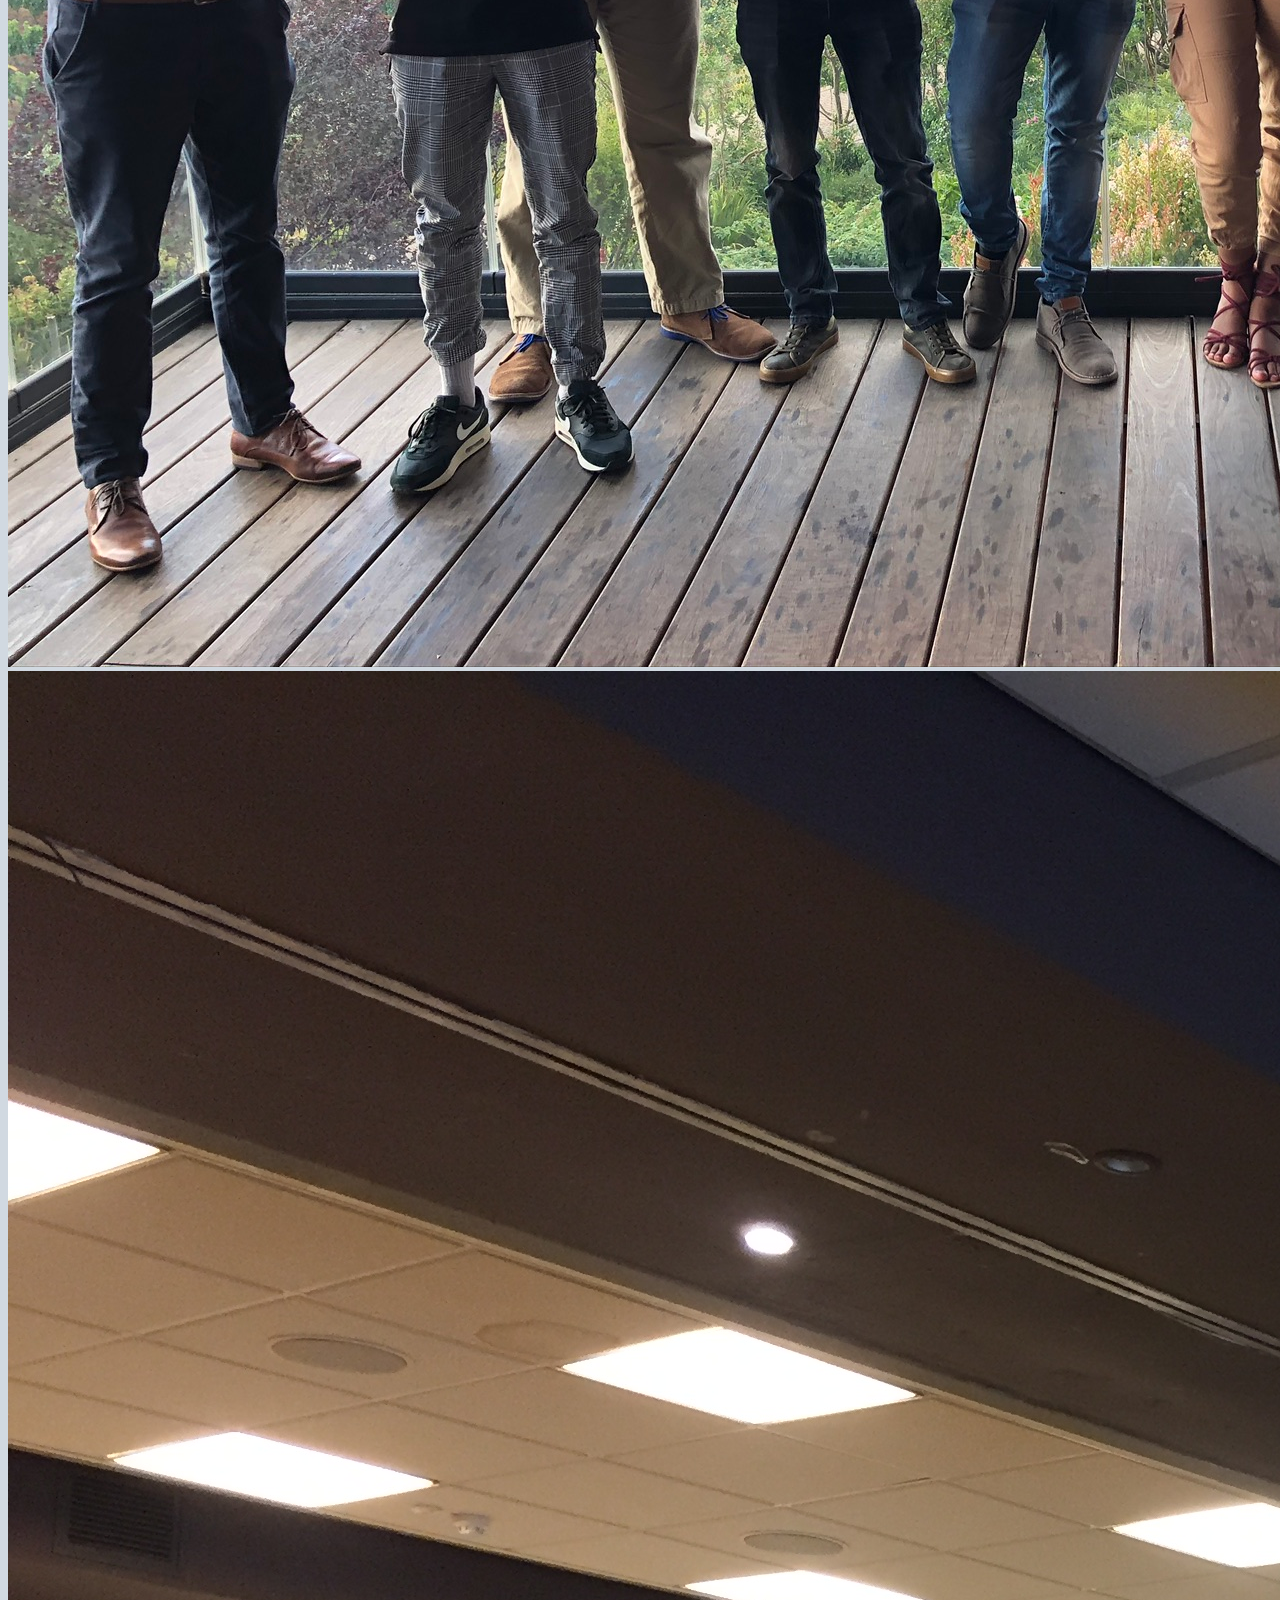
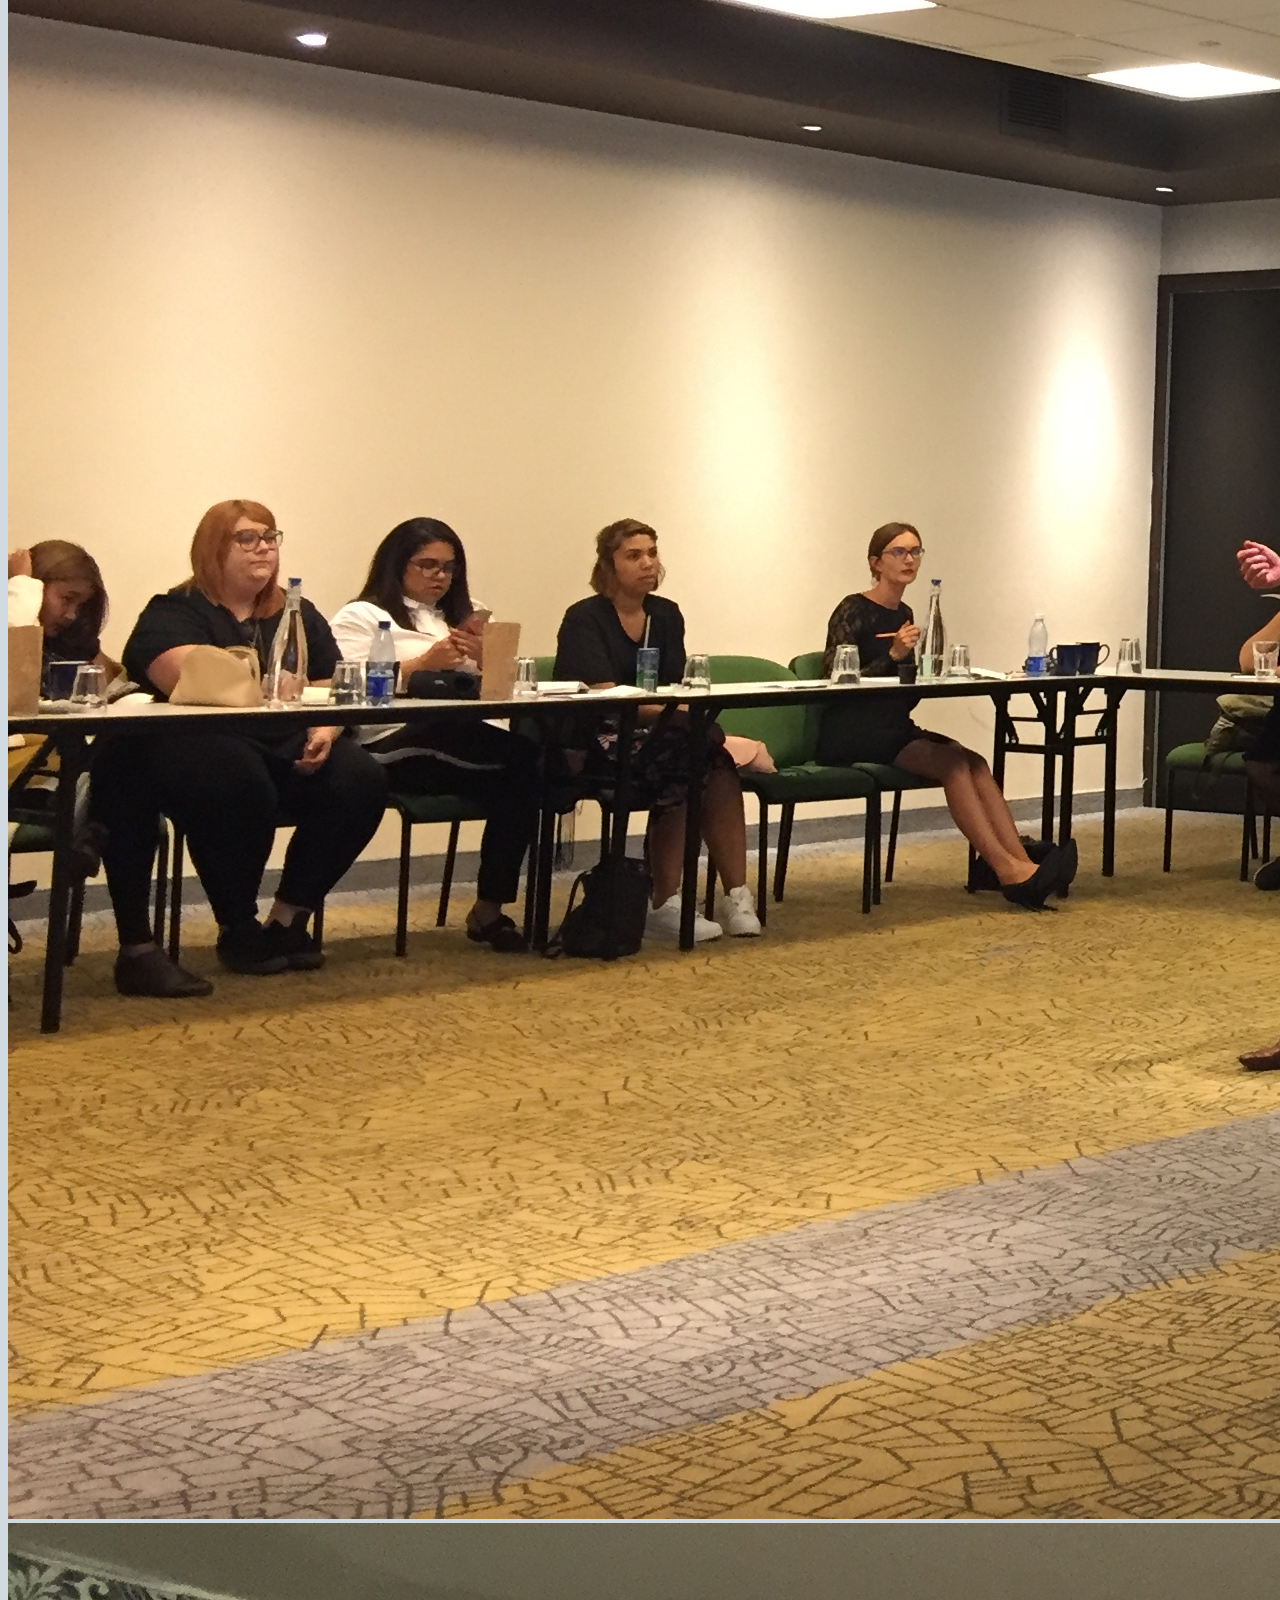
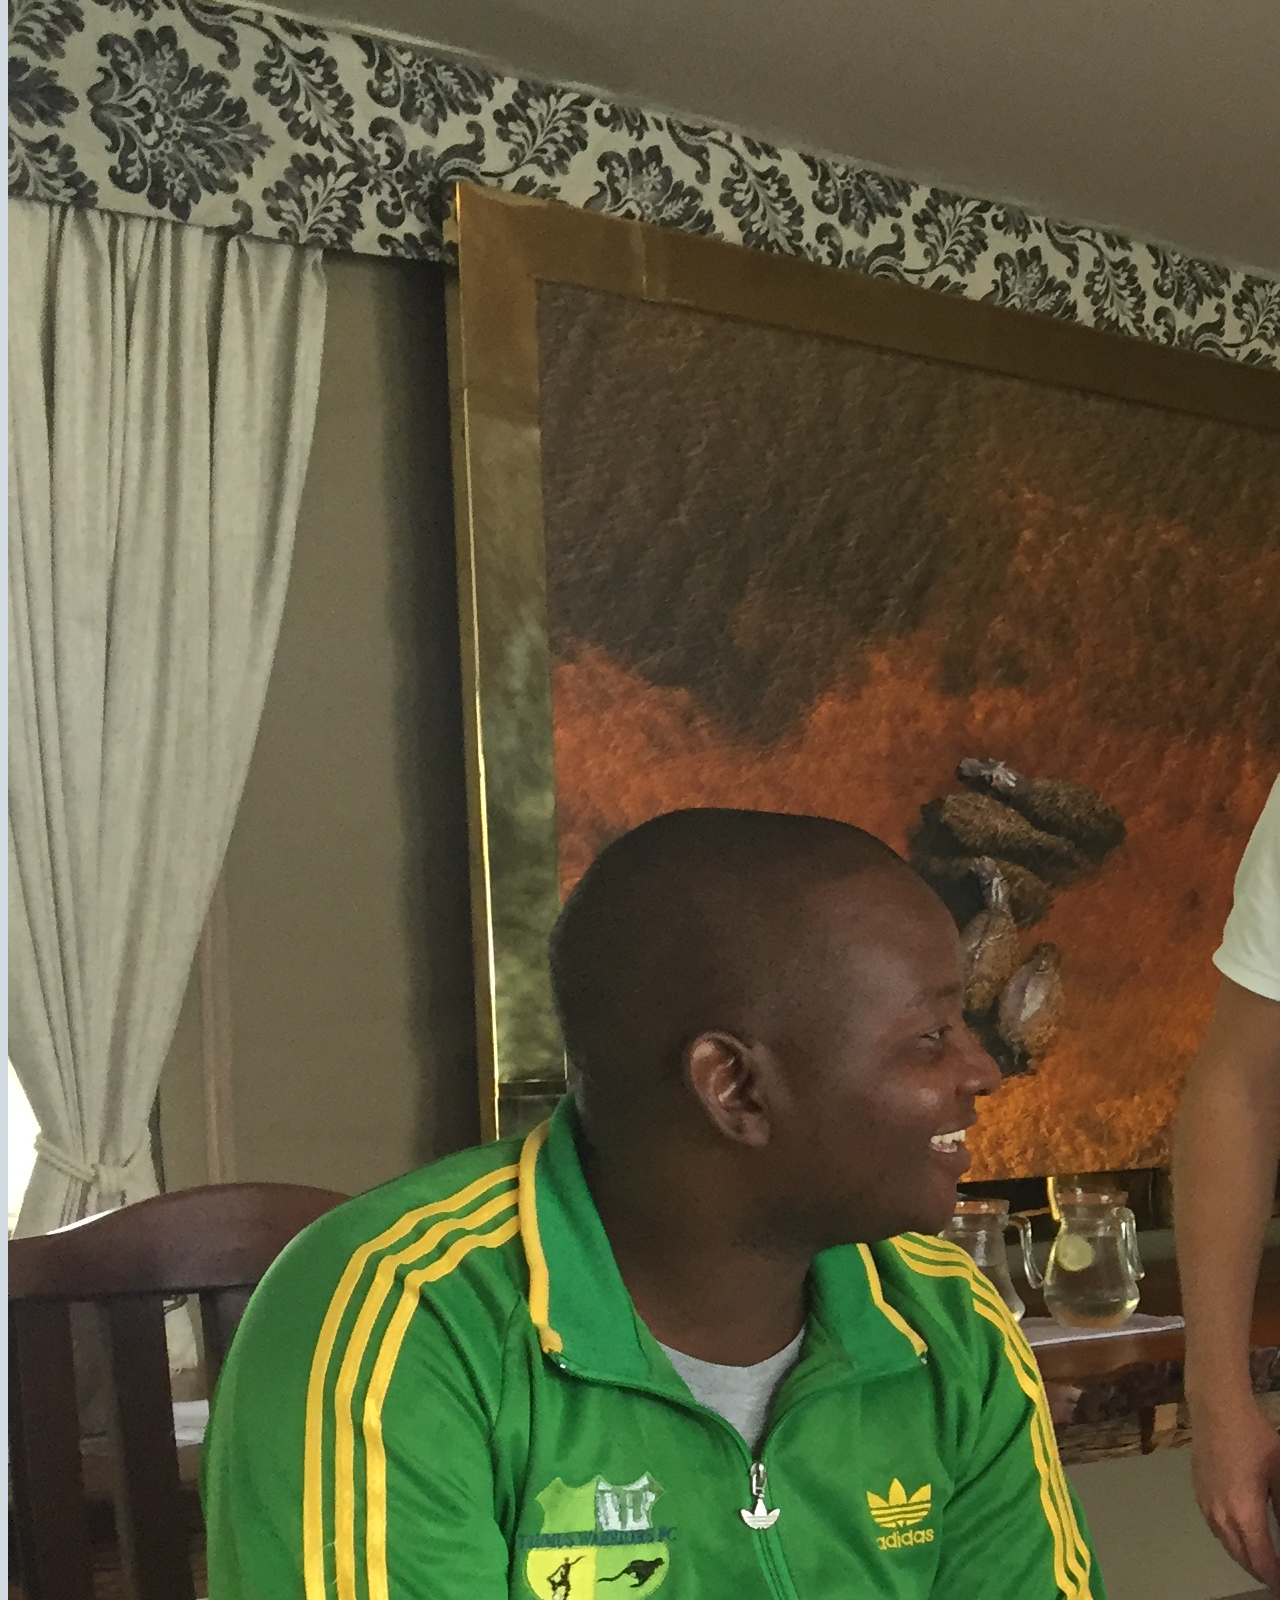
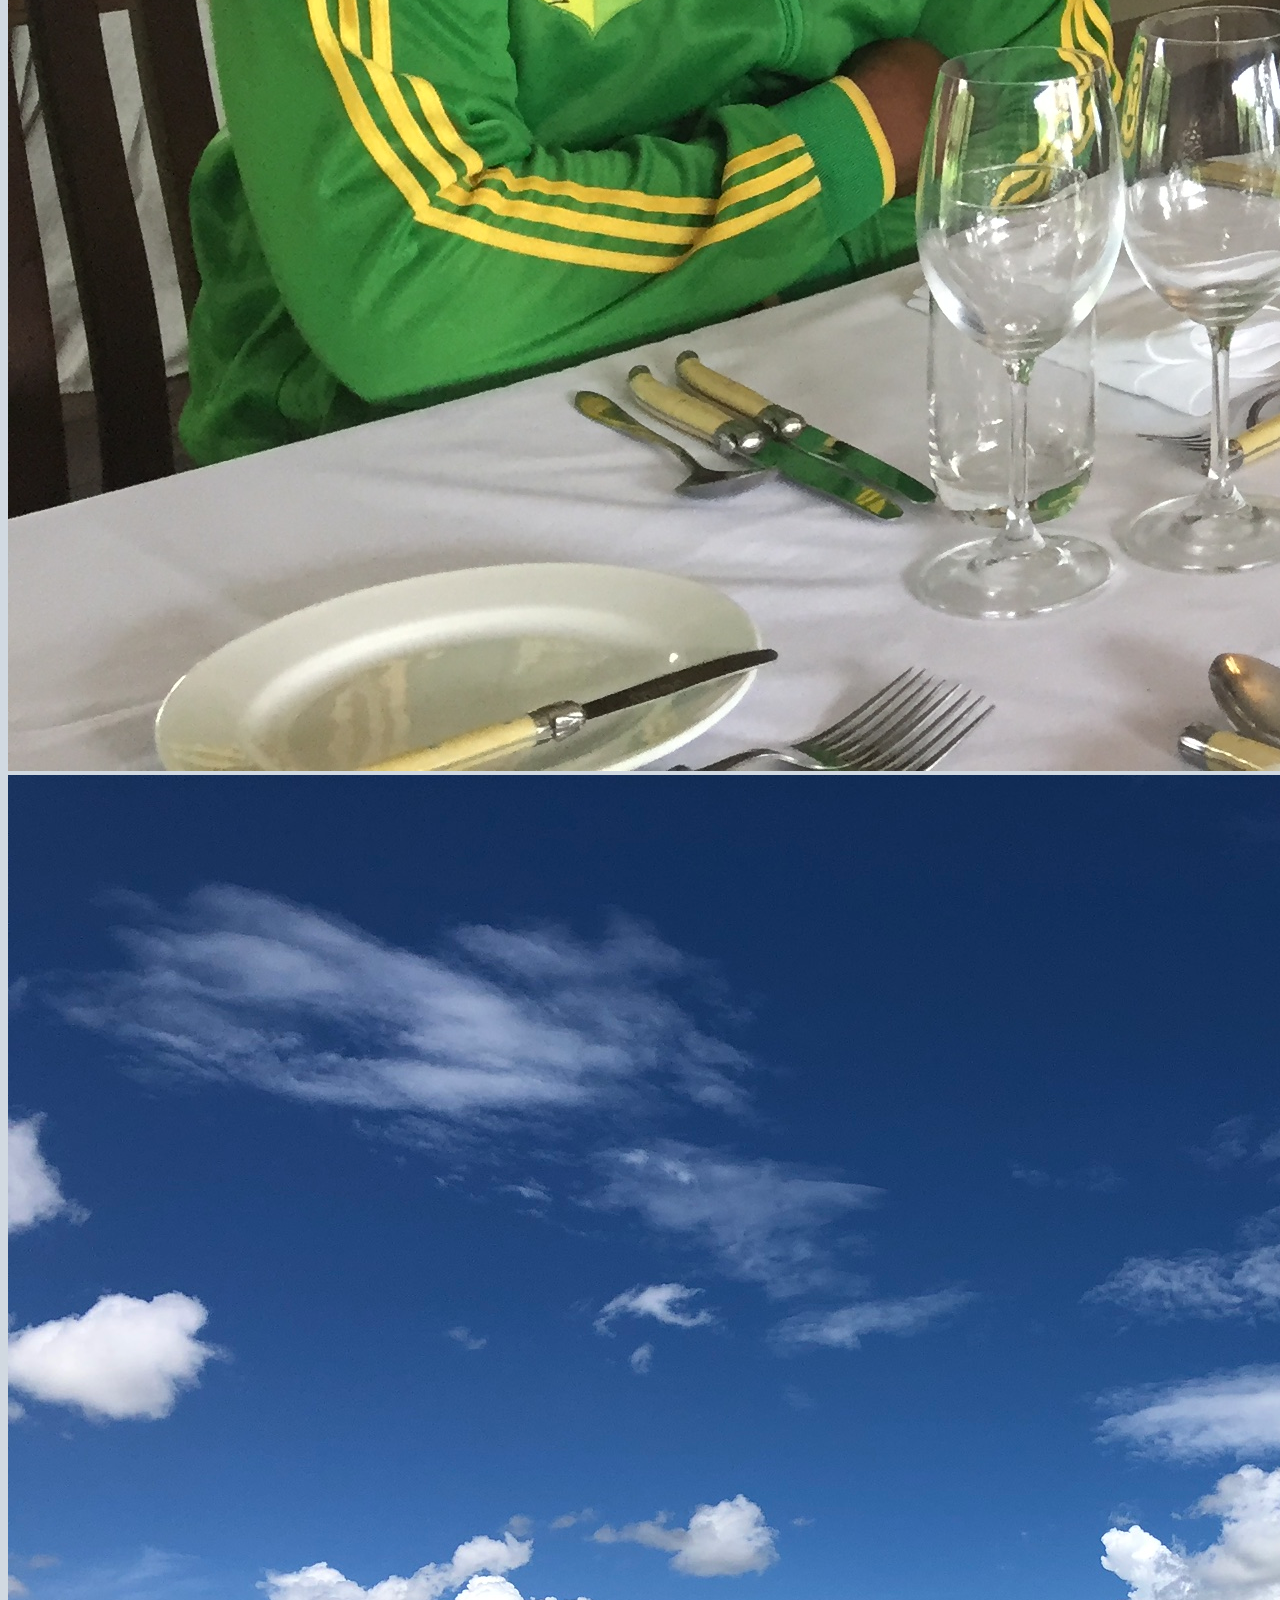
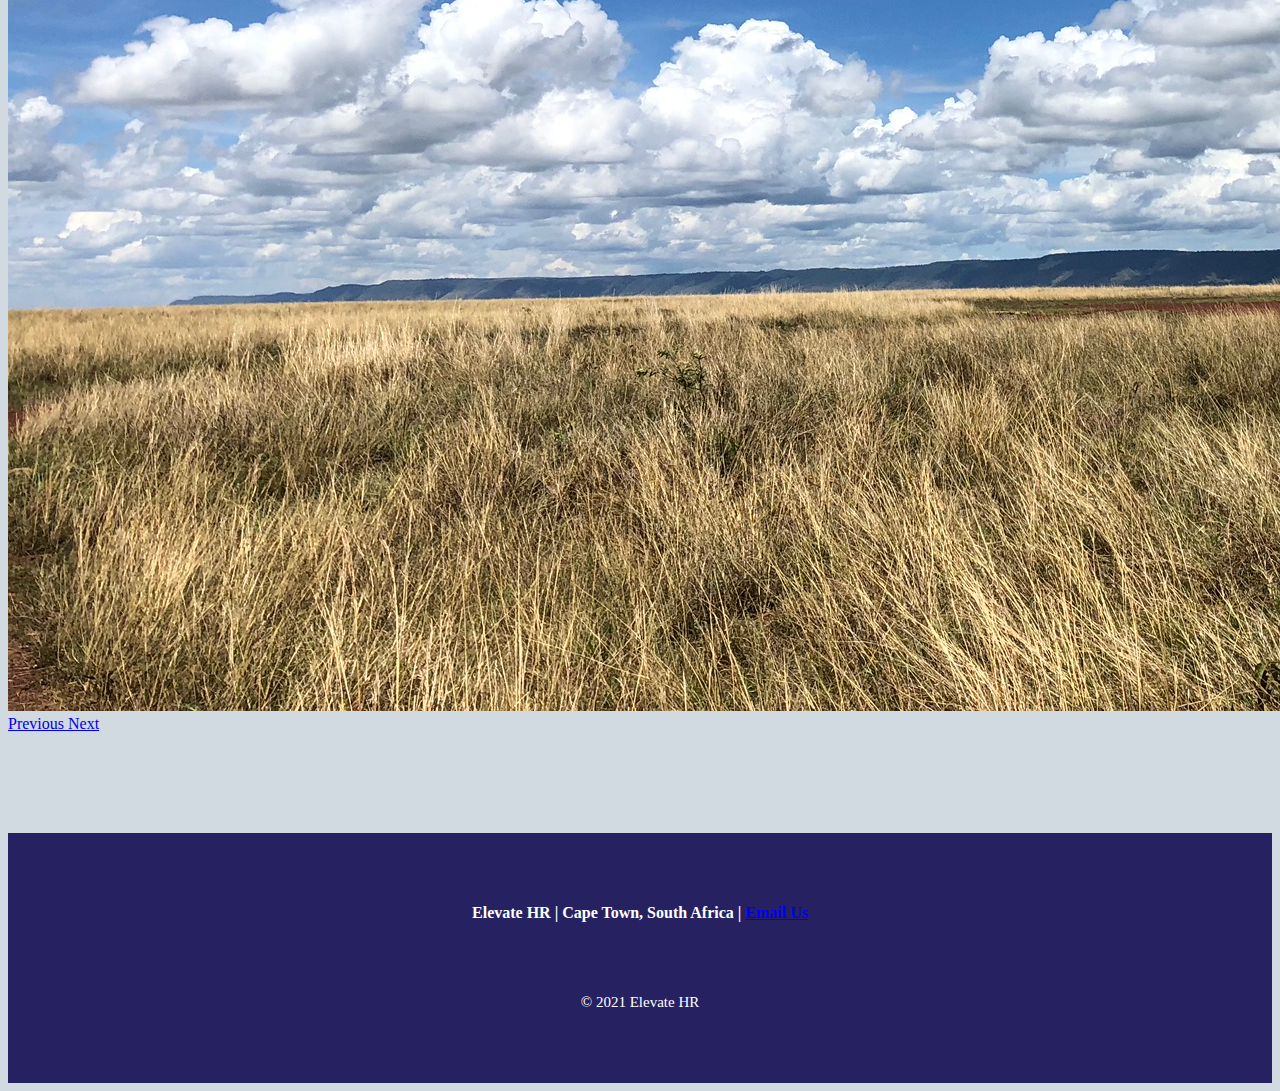
==== commit e60902f9: "Change design, add pic with gradient, add testim car" ====
--- a/index_OK.html
+++ b/index_OK.html
@@ -9,6 +9,8 @@
   <title>Elevate HR</title>
   <link rel="stylesheet" href="./style_OK.css">
   <link rel="shortcut icon" type="image/x-icon" href="./img/favicon.ico" />
+
+
 </head>
 
 <body>
@@ -22,18 +24,18 @@
     <div class="collapse navbar-collapse" id="navbarSupportedContent">
       <ul class="navbar-nav mr-auto">
         <li class="nav-item">
-          <a class="nav-link" href="#">About Us</a>
+          <a class="nav-link" href="#about">About Us</a>
         </li>
         <li class="nav-item">
-          <a class="nav-link" href="#approach_name">Our Approach</a>
+          <a class="nav-link" href="#approach">Our Approach</a>
         </li>
 
          <li class="nav-item">
-          <a class="nav-link" href="#">Our Process</a>
+          <a class="nav-link" href="#process">Our Process</a>
         </li>
 
          <li class="nav-item">
-          <a class="nav-link" href="#">Contact Us</a>
+          <a class="nav-link" href="#clients">Testimonials</a>
         </li>
         
         
@@ -58,29 +60,32 @@
 
 
   <!-- Container -->
-  <div class="container">
+  <div class="container-fluid bg-white ">
 
     <!-- Quote Section -->
-    <div class="row">
-      <div class="col my-2">
-        <h2 class="text-left font-weight-light font-italic" id="quote">“Luxury is immaterial and relies upon a
+    <div class="row bg-white justify-content-around">
+      <div class="col-8 bg-white">
+      <blockquote class="blockquote">
+        <h2 class="text-left font-weight-light font-italic bg-white p-3" id="quote">“Luxury is immaterial and relies upon a
             custom-tailored, human relationship
             along with expertise, and the local
             culture and distinct heritage that a place
             can offer.” 
         <p class="text-right font-weight-medium font-italic" id="quote_name">~ Philippe Gombert <span class="font-weight-light"></span></p>
-      </div>
-    </div>
-
-  
-  </div>
-    <hr>
+        </blockquote>
+
+      </div>
+    </div>
+
+  
+  </div>
+    
   
   
   <!-- About section -->
   <div class="row">
     <div class="col my-4">
-      <h2 class="display-5 text-center" id="approach_name">About Elevate HR</h2>
+      <h2 class="display-5 text-center" id="about">About Elevate HR</h2>
     </div>
   </div>
 
@@ -110,11 +115,11 @@
   <!-- Our Approach Text -->
   <div class="row">
     <div class="col my-4">
-      <h2 class="display-5 text-center" id="approach_name">Our Approach</h2>
+      <h2 class="display-5 text-center" id="approach">Our Approach</h2>
     </div>
   </div>
   <!-- Our Approach container -->
-  <div class="container" id="approach_cont">
+  <div class="container-fluid bg-white" id="approach_cont">
     <div class="row justify-content-md-center">
 
         <div class="col-sm-4">
@@ -140,10 +145,35 @@
 
   </div>
 
+<!-- Div with image test -->
+
+  <div class="row justify-content-around my-4">
+
+    <div class="col-12 col-md-6 col-lg-7 ">
+      <!-- Photo goes here -->
+      <div class="container-fluid"  id="grad_img"></div>
+     
+    </div>
+    
+
+    <div class="col-8 col-md-6 col-lg-5 card border-white">
+      <!-- Text goes here -->
+      <div class="card-body test_text">
+        <h2 class="card-text text-secondary text-left my-3 ">Our processes aim to work with individual strengths while identifying and educating
+          in areas of individual weakness to achieve a valuable and confident team</h2>
+      </div>
+      
+    </div>
+
+  </div>
+
+
+
+
     <!-- Text -->
     <div class="row">
       <div class="col my-4">
-        <h2 class="display-5 text-center" id="process_name">Our Process</h2>
+        <h2 class="display-5 text-center" id="process">Our Process</h2>
       </div>
     </div>
     <!-- Our proc container -->
@@ -155,7 +185,7 @@
           <div class="col-sm-8 align-text-middle">
             <div class="centerBlock">
   
-            <p id="process"> Rather than reinvent or strive to “fix” something that is not broken, we choose to
+            <p id="process_text"> Rather than reinvent or strive to “fix” something that is not broken, we choose to
               partner with our clients in an effort to enable people and processes to move from
               good to great.
             </p>
@@ -208,40 +238,69 @@
       </div>
     </div> --> 
 
-    <!-- Meet the Team Section -->
+    <hr>
+
+    <!-- Testimonials Section -->
     <div class="row">
-      <div class="col rounded-top">
-        <h2 class="display-4 text-center text-white">Meet the Team</h2>
-      </div>
-    </div>
-
-    <!-- Team Pictures Carousel -->
-    <div class="row">
+      <div class="col my-4">
+        <h2 class="display-5 text-center" id="clients">Testimonials</h2>
+      </div>
+    </div>
+
+     <!-- Testimonials Carousel -->
+     <!-- Testimonials Carousel -->
+     <div class="row">
       <div class="col">
         <!-- Carousel Component -->
         <div id="carouselExampleControls" class="carousel slide w-50 align-center mx-auto" data-ride="carousel">
           <div class="carousel-inner">
+
             <div class="carousel-item active">
-              <img src="img/9.jpg" class="d-block w-100" alt="1">
-            </div>
-            <div class="carousel-item">
-              <img src="img/11.jpg" class="d-block w-100" alt="2">
-            </div>
-            <div class="carousel-item">
-              <img src="img/12.jpg" class="d-block w-100" alt="3">
-            </div>
-            <div class="carousel-item">
-              <img src="img/19.jpeg" class="d-block w-100" alt="4">
-            </div>
-            <div class="carousel-item">
-              <img src="img/22.jpg" class="d-block w-100" alt="5">
-            </div>
-            <div class="carousel-item">
-              <img src="img/24.jpg" class="d-block w-100" alt="6">
-            </div>
-            <div class="carousel-item">
-              <img src="img/27.jpeg" class="d-block w-100" alt="7">
-            </div>
+              <blockquote>
+                <div class="row">
+                  <div class="col-sm-3 text-center">
+                    <img class="img-circle" src="img/testim/ellerman.jpg" style="width: 100px;height:100px;">                    
+                  </div>
+                  <div class="col-sm-9">
+                    <p>The attention to detail, personal reporting and valid input is the best service I have
+                      EVER received from a training provider! <br></p><br>
+                    <small>Ashley Martin, HR Manager</small>
+                  </div>
+                </div>
+              </blockquote>
+            </div>
+
+            <div class="carousel-item">
+              <blockquote>
+                <div class="row">
+                  <div class="col-sm-3 text-center">
+                    <img class="img-circle" src="img/testim/franschhoek.jpg" style="width: 100px;height:100px;">
+                  </div> 
+                  <div class="col-sm-9">
+                    <p> I am so impressed with the growth in this team.
+                      I think the session was fantastic, it was well put together and each and every staff member
+                      could relate to the principles.</p>
+                    <small>Carla Malherbe, General Manager Hospitality</small>
+                  </div>
+                </div>
+              </blockquote>
+            </div>
+
+            <div class="carousel-item">
+              <blockquote>
+                <div class="row">
+                  <div class="col-sm-3 text-center">
+                    <img class="img-circle" src="img/testim/great_plains.jpg" style="width: 100px;height:100px;">
+                  </div>                   
+                  <div class="col-sm-9">
+                    <p>Paul covered exactly what we needed and it really sunk in with the staff.
+                      He has a very personal and approachable teaching technique and really bonded well with the guys.</p>
+                    <small>Shaun Mousley, Manager</small>
+                  </div>
+                </div>
+              </blockquote>
+            </div>
+            
           </div>
           <a class="carousel-control-prev" href="#carouselExampleControls" role="button" data-slide="prev">
             <span class="carousel-control-prev-icon" aria-hidden="true"></span>
@@ -255,12 +314,62 @@
       </div>
     </div>
 
-  </div>
+  <hr>
+
+    <!-- Team Pictures Carousel -->
+    <div class="row">
+      <div class="col">
+        <!-- Carousel Component -->
+        <div id="carouselExampleControls" class="carousel slide w-50 align-center mx-auto" data-ride="carousel">
+          <div class="carousel-inner">
+            <div class="carousel-item active">
+              <img src="img/9.JPG" class="d-block w-100" alt="1">
+            </div>
+            <div class="carousel-item">
+              <img src="img/11.JPG" class="d-block w-100" alt="2">
+            </div>
+            <div class="carousel-item">
+              <img src="img/12.JPG" class="d-block w-100" alt="3">
+            </div>
+            <div class="carousel-item">
+              <img src="img/19.jpeg" class="d-block w-100" alt="4">
+            </div>
+            <div class="carousel-item">
+              <img src="img/22.JPG" class="d-block w-100" alt="5">
+            </div>
+            <div class="carousel-item">
+              <img src="img/24.JPG" class="d-block w-100" alt="6">
+            </div>
+            <div class="carousel-item">
+              <img src="img/27.jpeg" class="d-block w-100" alt="7">
+            </div>
+          </div>
+          <a class="carousel-control-prev" href="#carouselExampleControls" role="button" data-slide="prev">
+            <span class="carousel-control-prev-icon" aria-hidden="true"></span>
+            <span class="sr-only">Previous</span>
+          </a>
+          <a class="carousel-control-next" href="#carouselExampleControls" role="button" data-slide="next">
+            <span class="carousel-control-next-icon" aria-hidden="true"></span>
+            <span class="sr-only">Next</span>
+          </a>
+        </div>
+      </div>
+    </div>
+
+  </div>
+
+
+
+
+
  
   <!-- Footer -->
   <footer>
     <div id="footer_text">
-       <p>Elevate HR | Cape town, South Africa | Tel.: (111) 222-3333 | email: example@mail.ex</p>
+       <h4>Elevate HR | Cape Town, South Africa | <a href="mailto:elevatehr.info@gmail.com">  Email Us  </a></h4>
+       <br>
+       <br>
+       
        <p id="copyright">© 2021 Elevate HR</p> 
     </div>
 
--- a/style_OK.css
+++ b/style_OK.css
@@ -1,4 +1,6 @@
-
+body {
+    background-color: #d1d9e1;
+}
 
 .navbar {
     background-color: #262262;
@@ -72,16 +74,17 @@
     margin: auto 0;
 }
 
-#approach_name, #process_name {
+#about, #approach, #process, #clients {
     color: #002060;
 }
 
-#process {
+#process_text {
     font-size: 20px;
     margin: auto 0;
     margin-top: 50px;
 }
 .carousel {
+    margin-top:50px;
     margin-bottom: 100px;
 }
 
@@ -103,3 +106,27 @@
     font-size: 15px;
 }
 
+approach_img1 {
+    max-width: 100%;
+}
+
+#grad_img {background-image:
+    linear-gradient(to right, transparent, 80%, white),
+    url('img/17.jpg');
+    border:0;
+    
+    background-size: cover;
+    color: white;
+    height:400px;
+
+    margin-right: -15px;
+}
+
+.test_text {
+    margin-left: -15px;
+}
+
+.text-secondary {
+    color:#002060;
+    
+}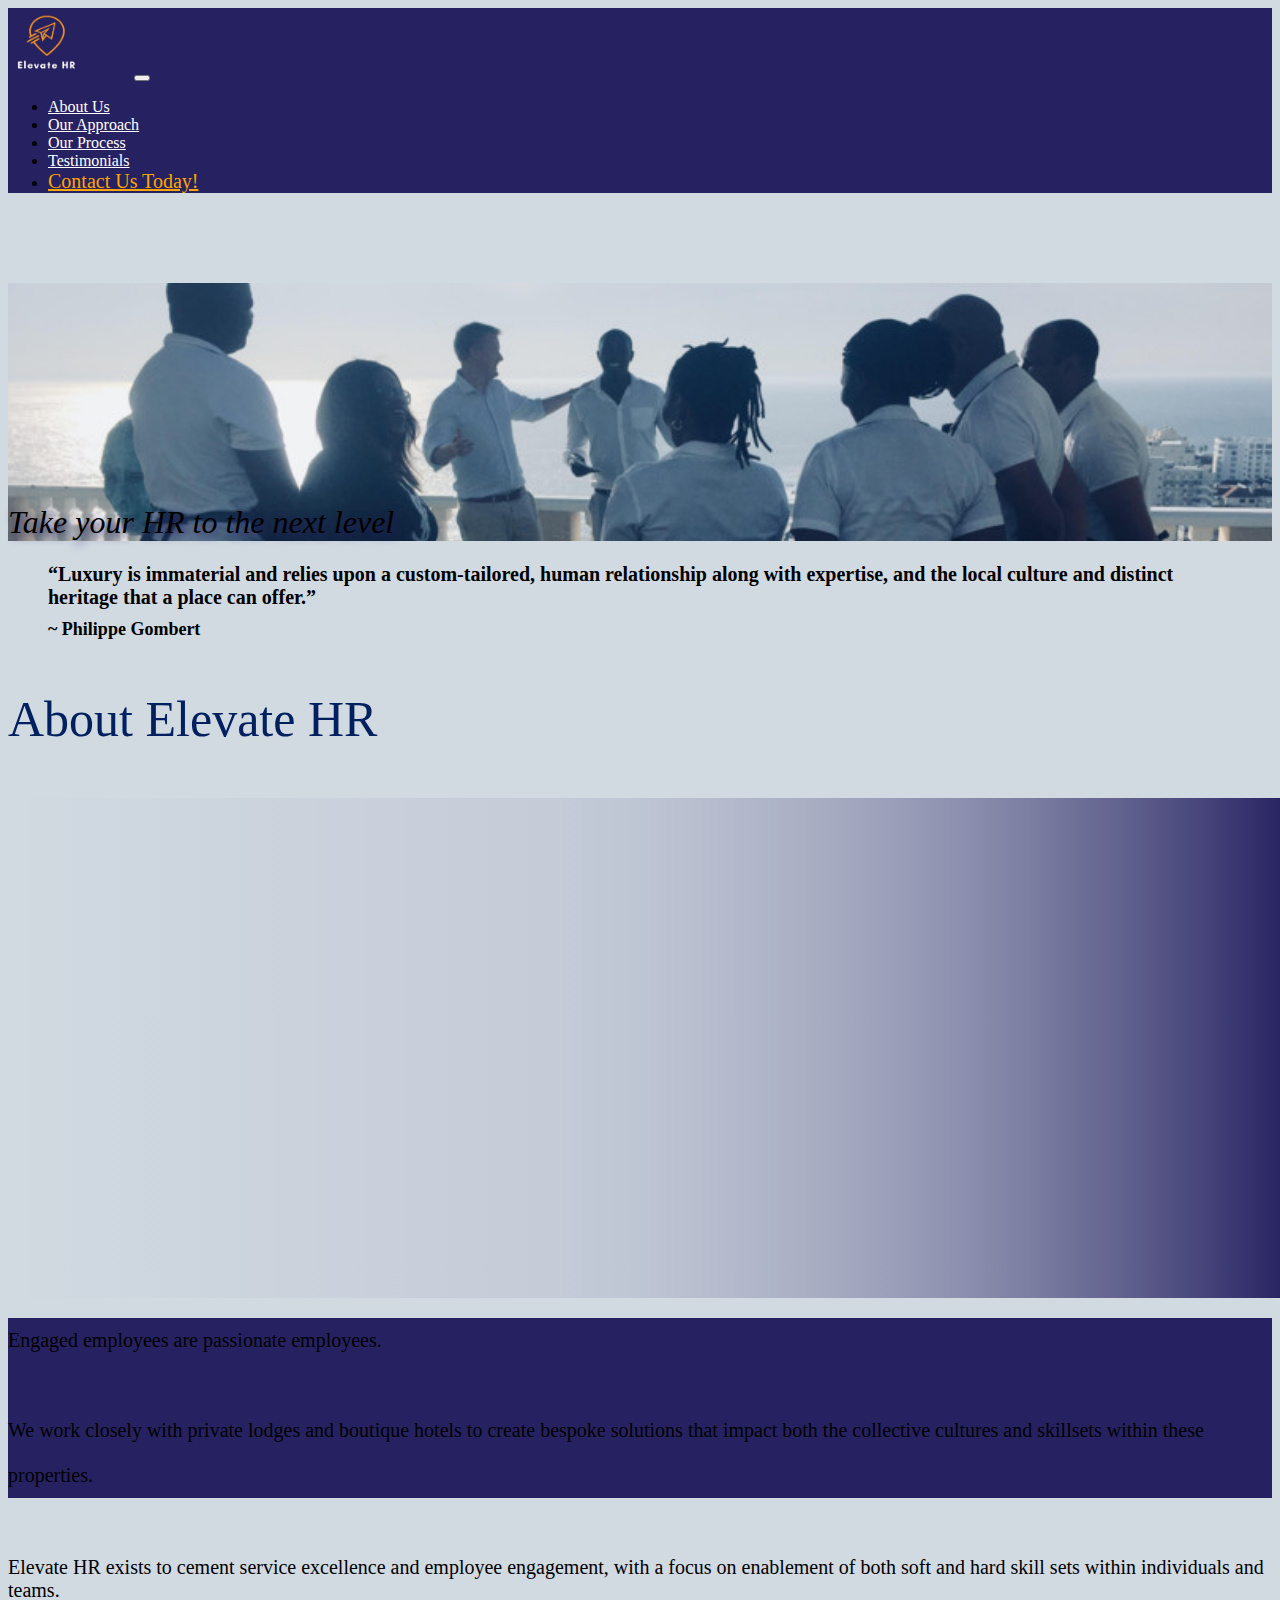
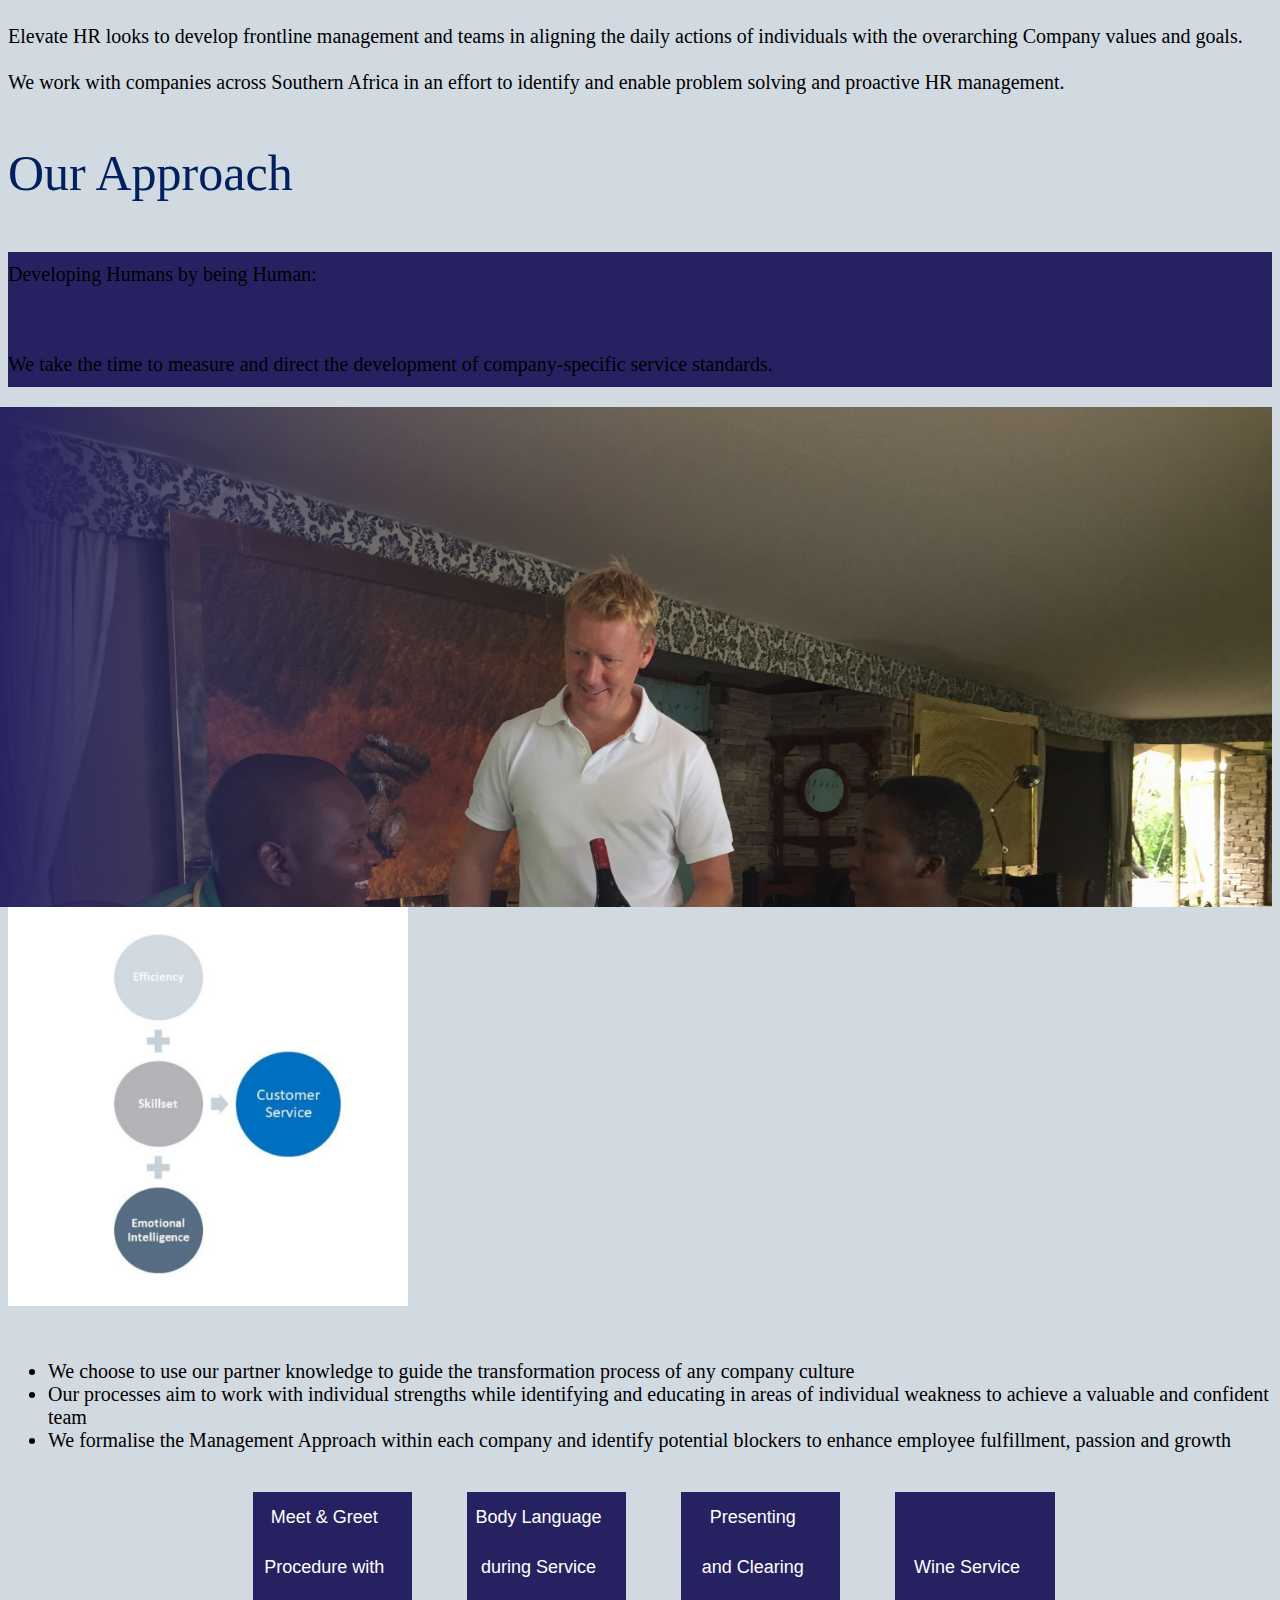
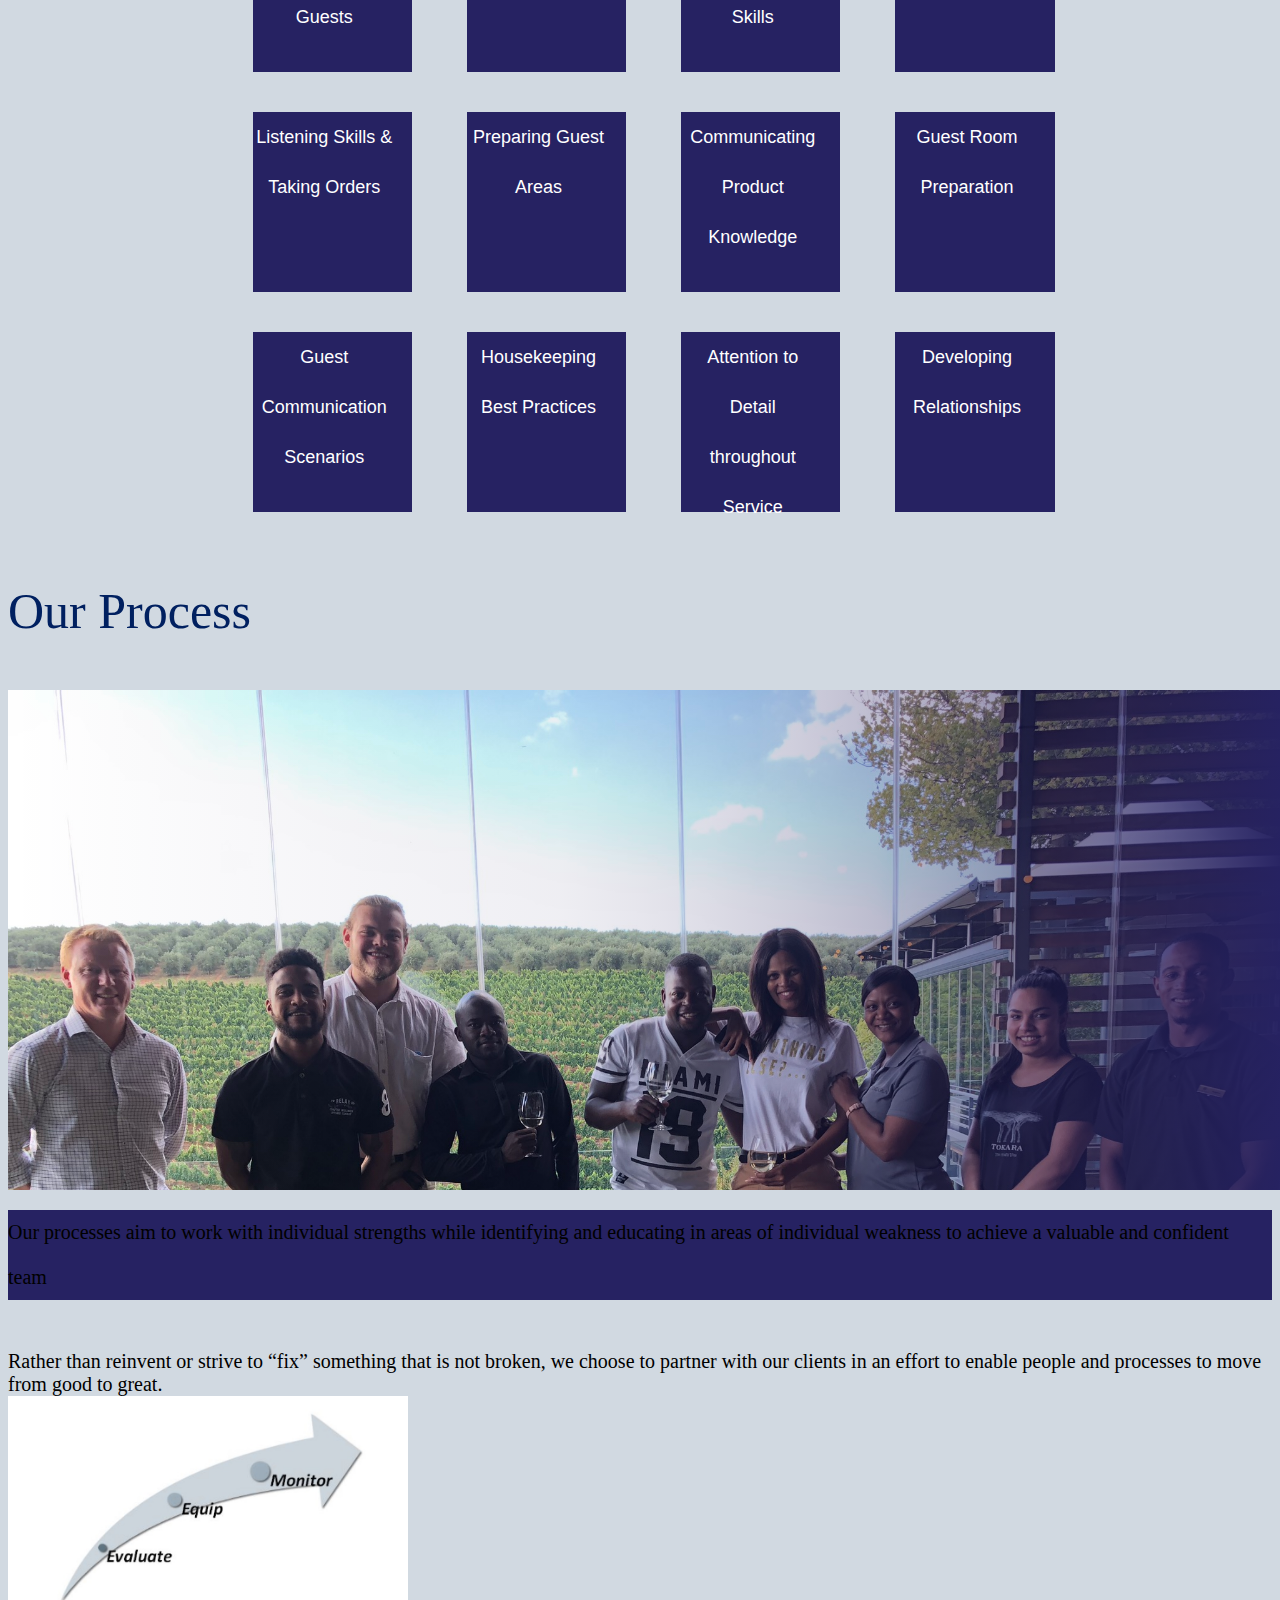
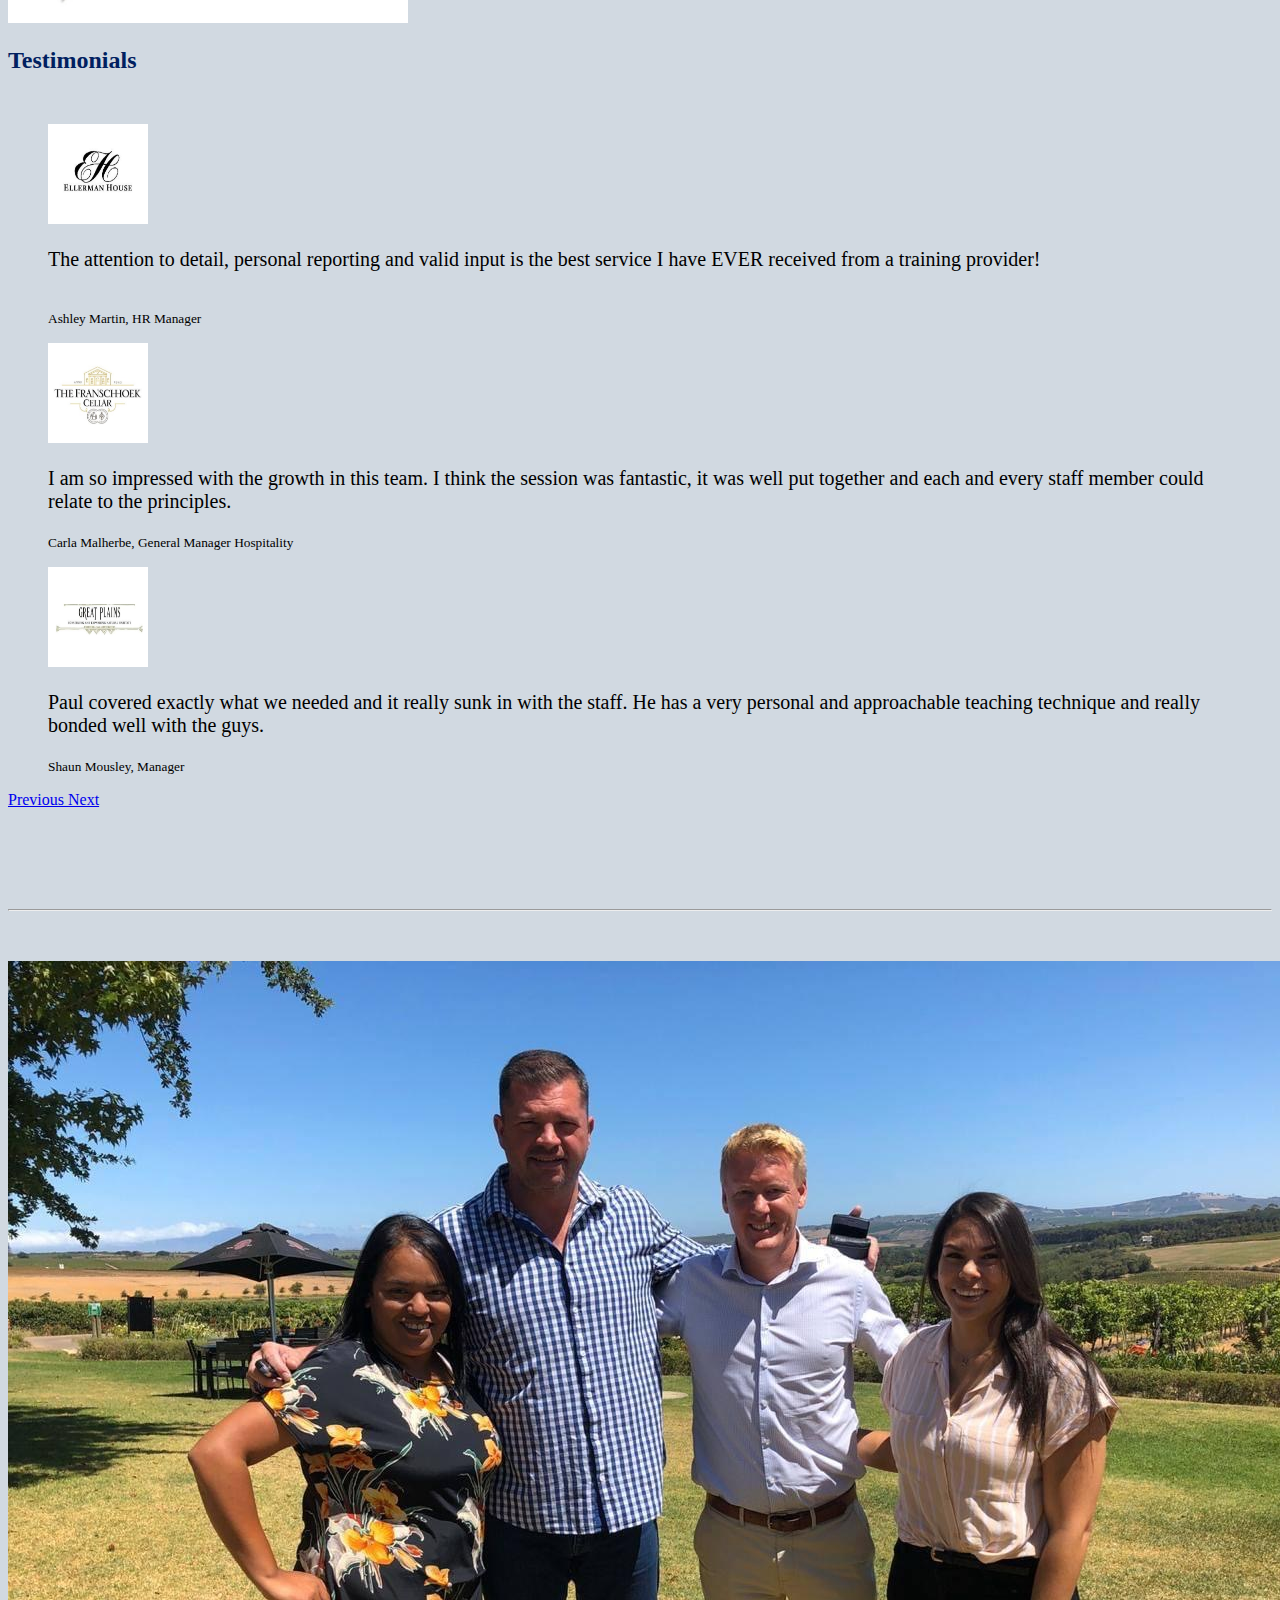
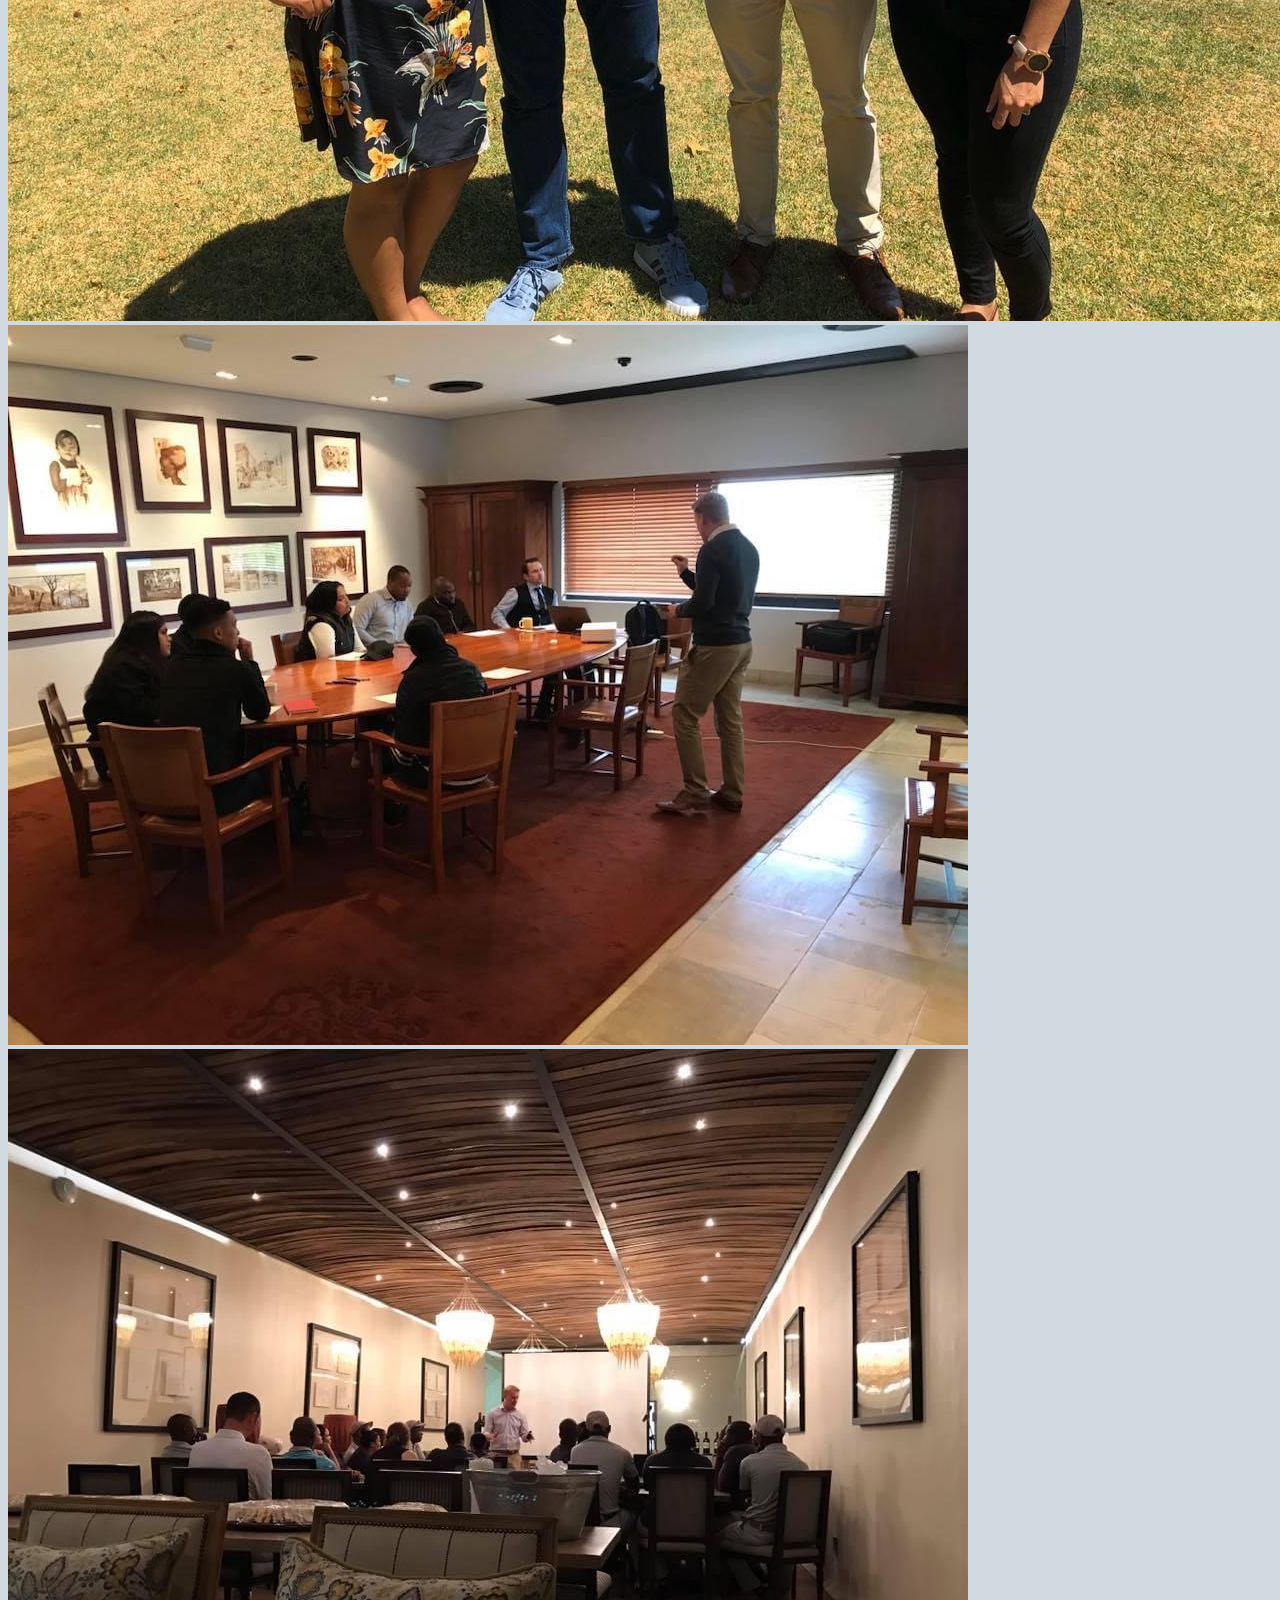
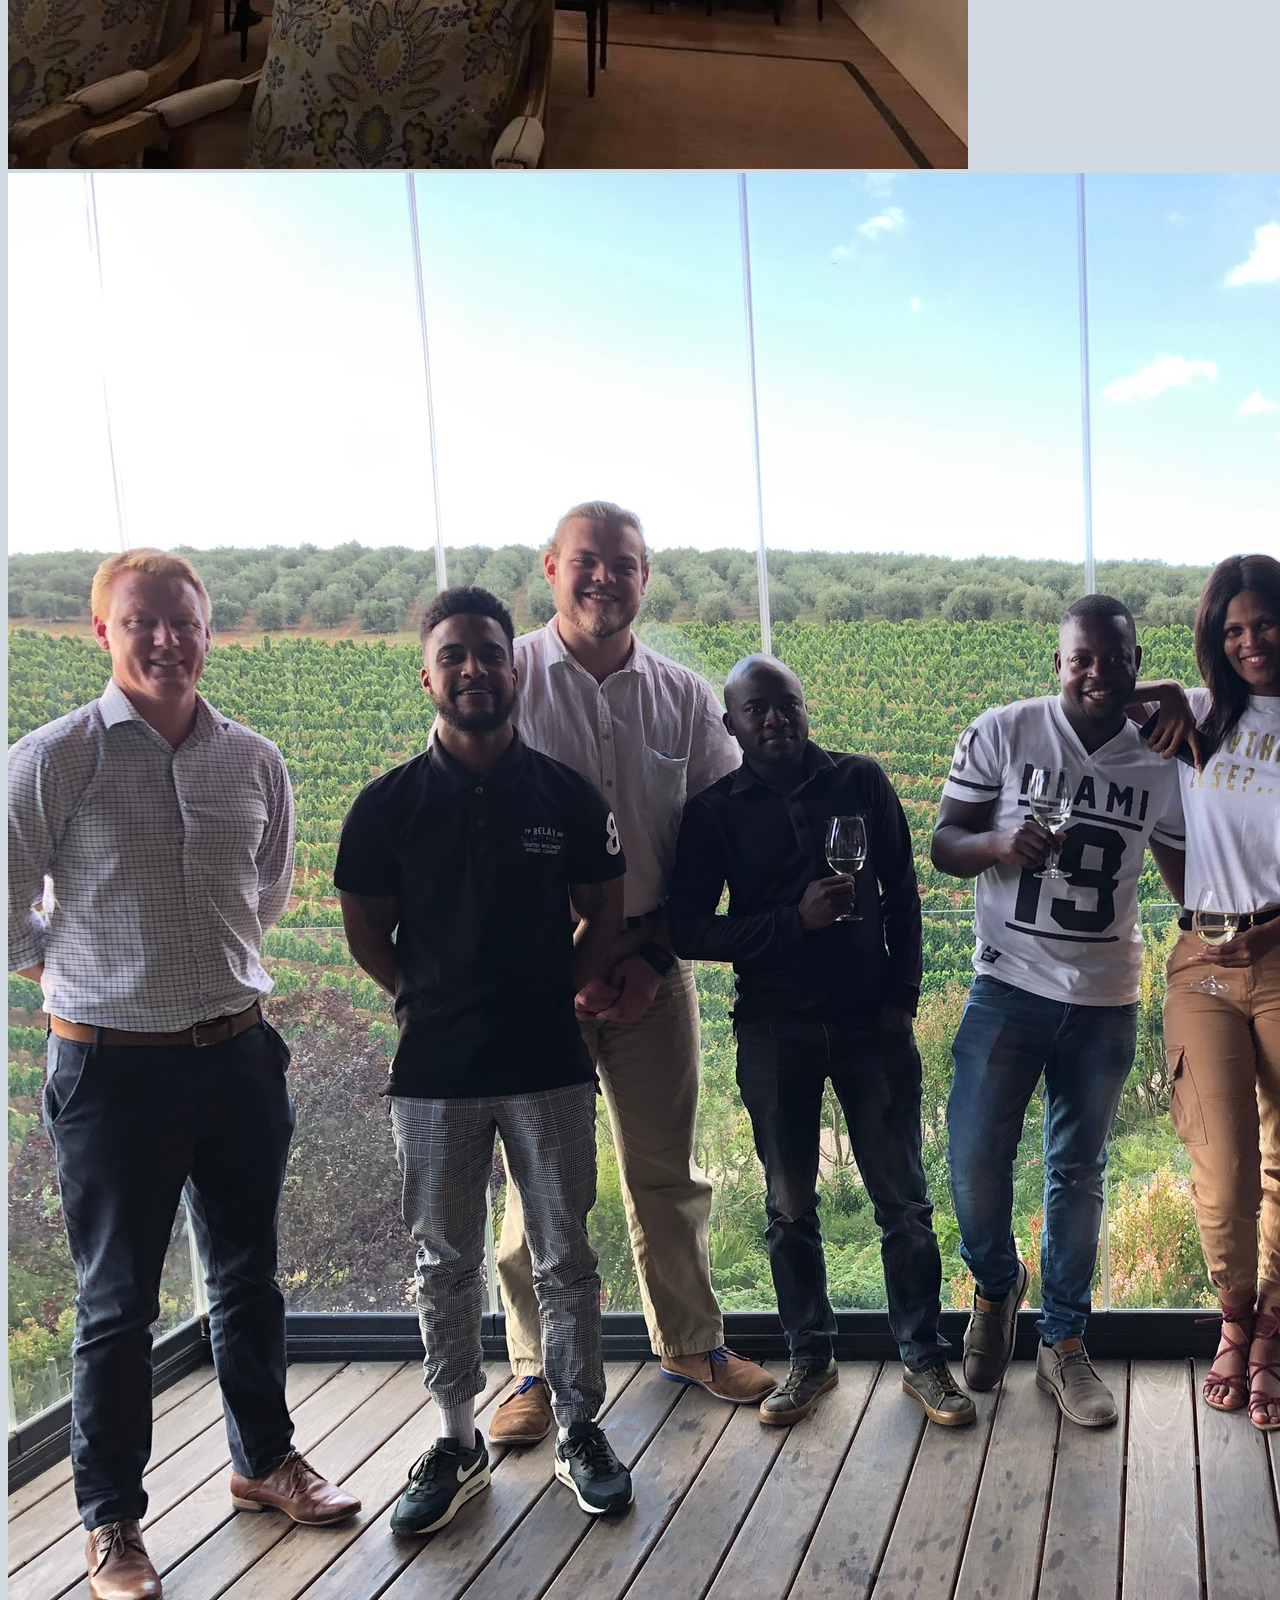
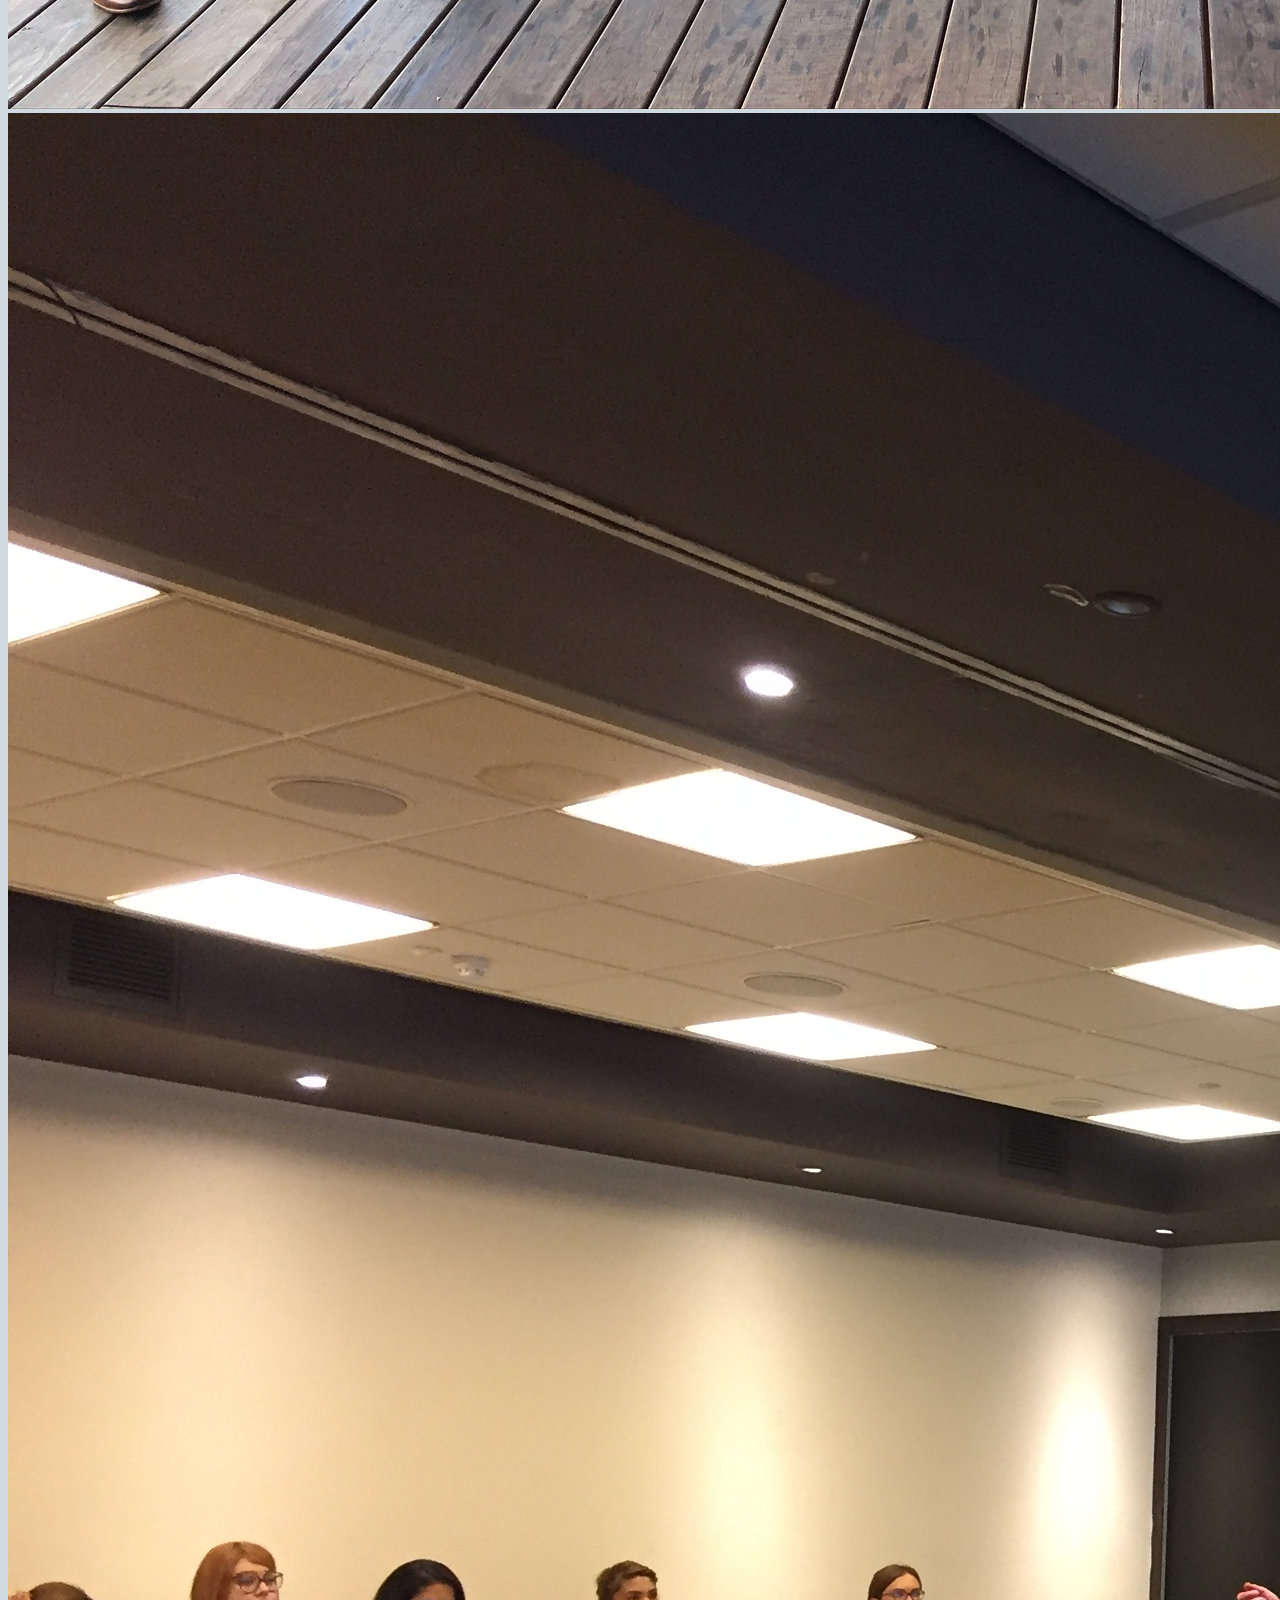
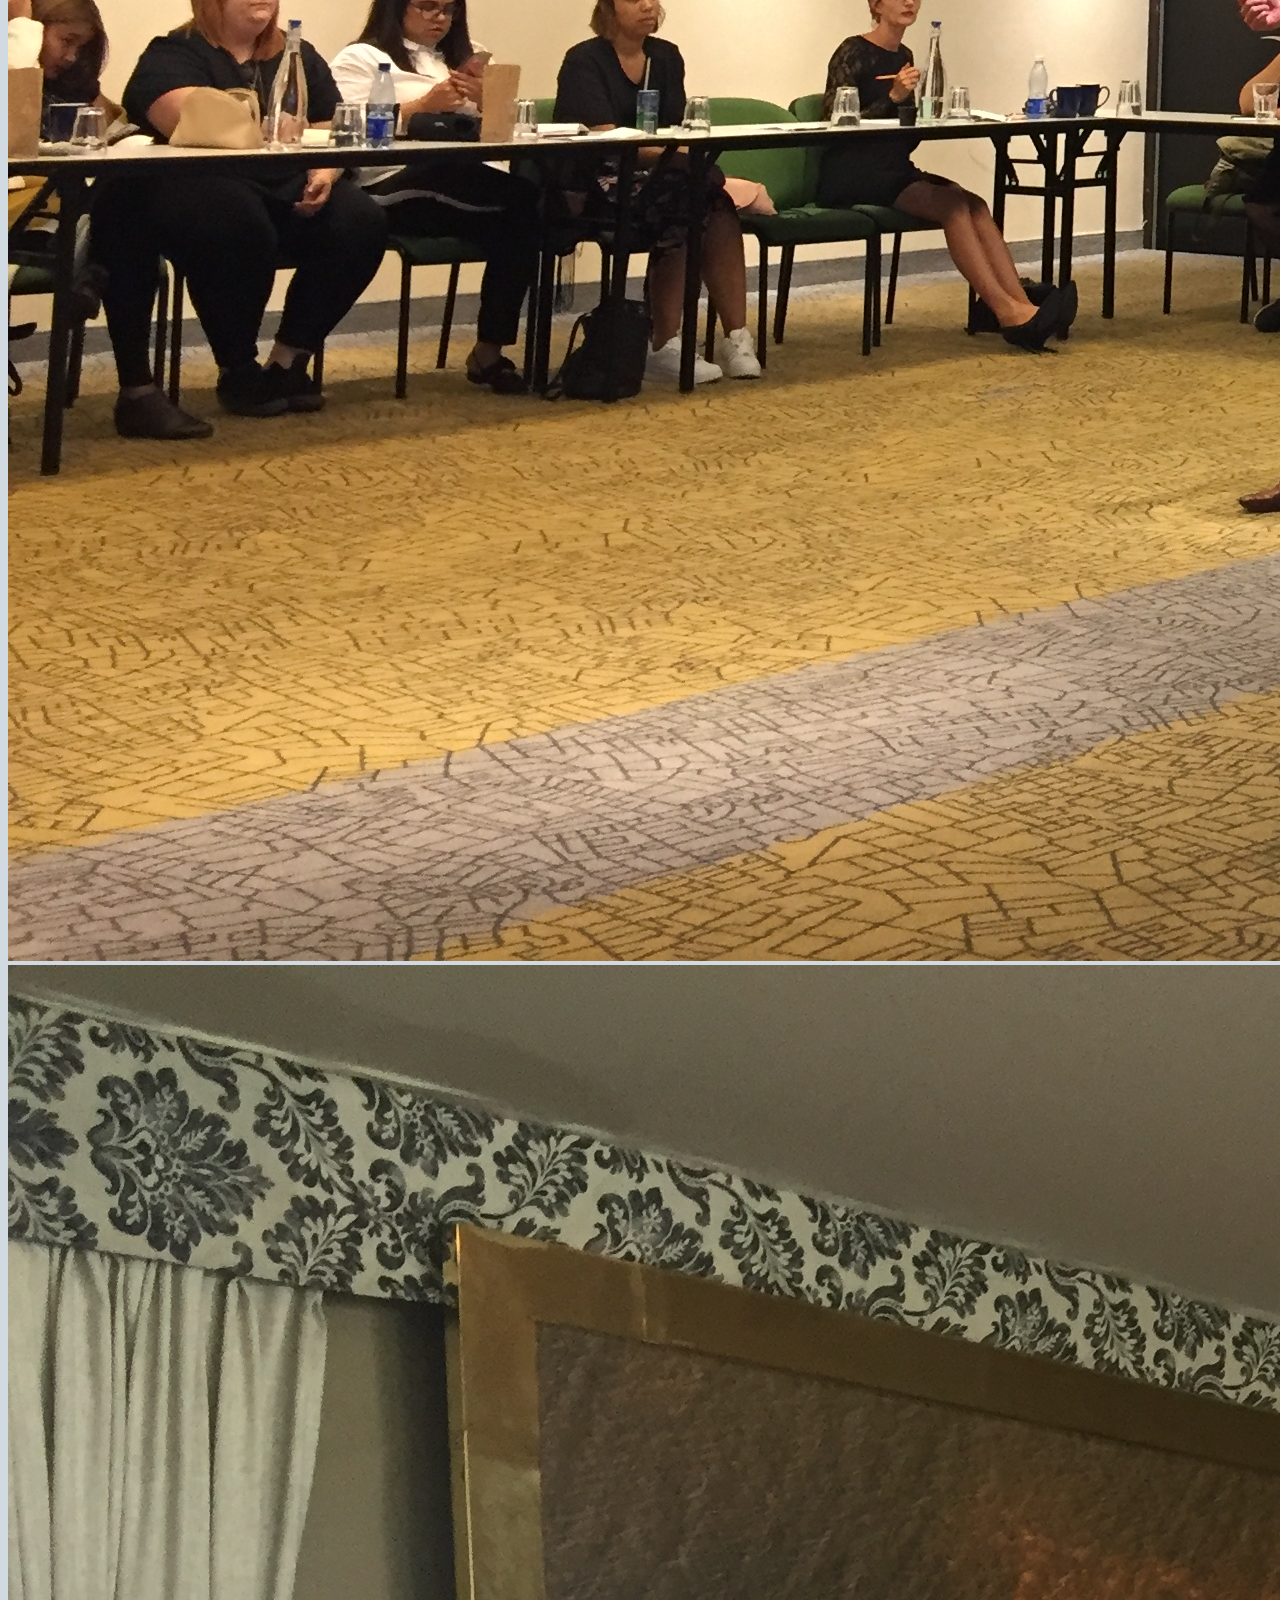
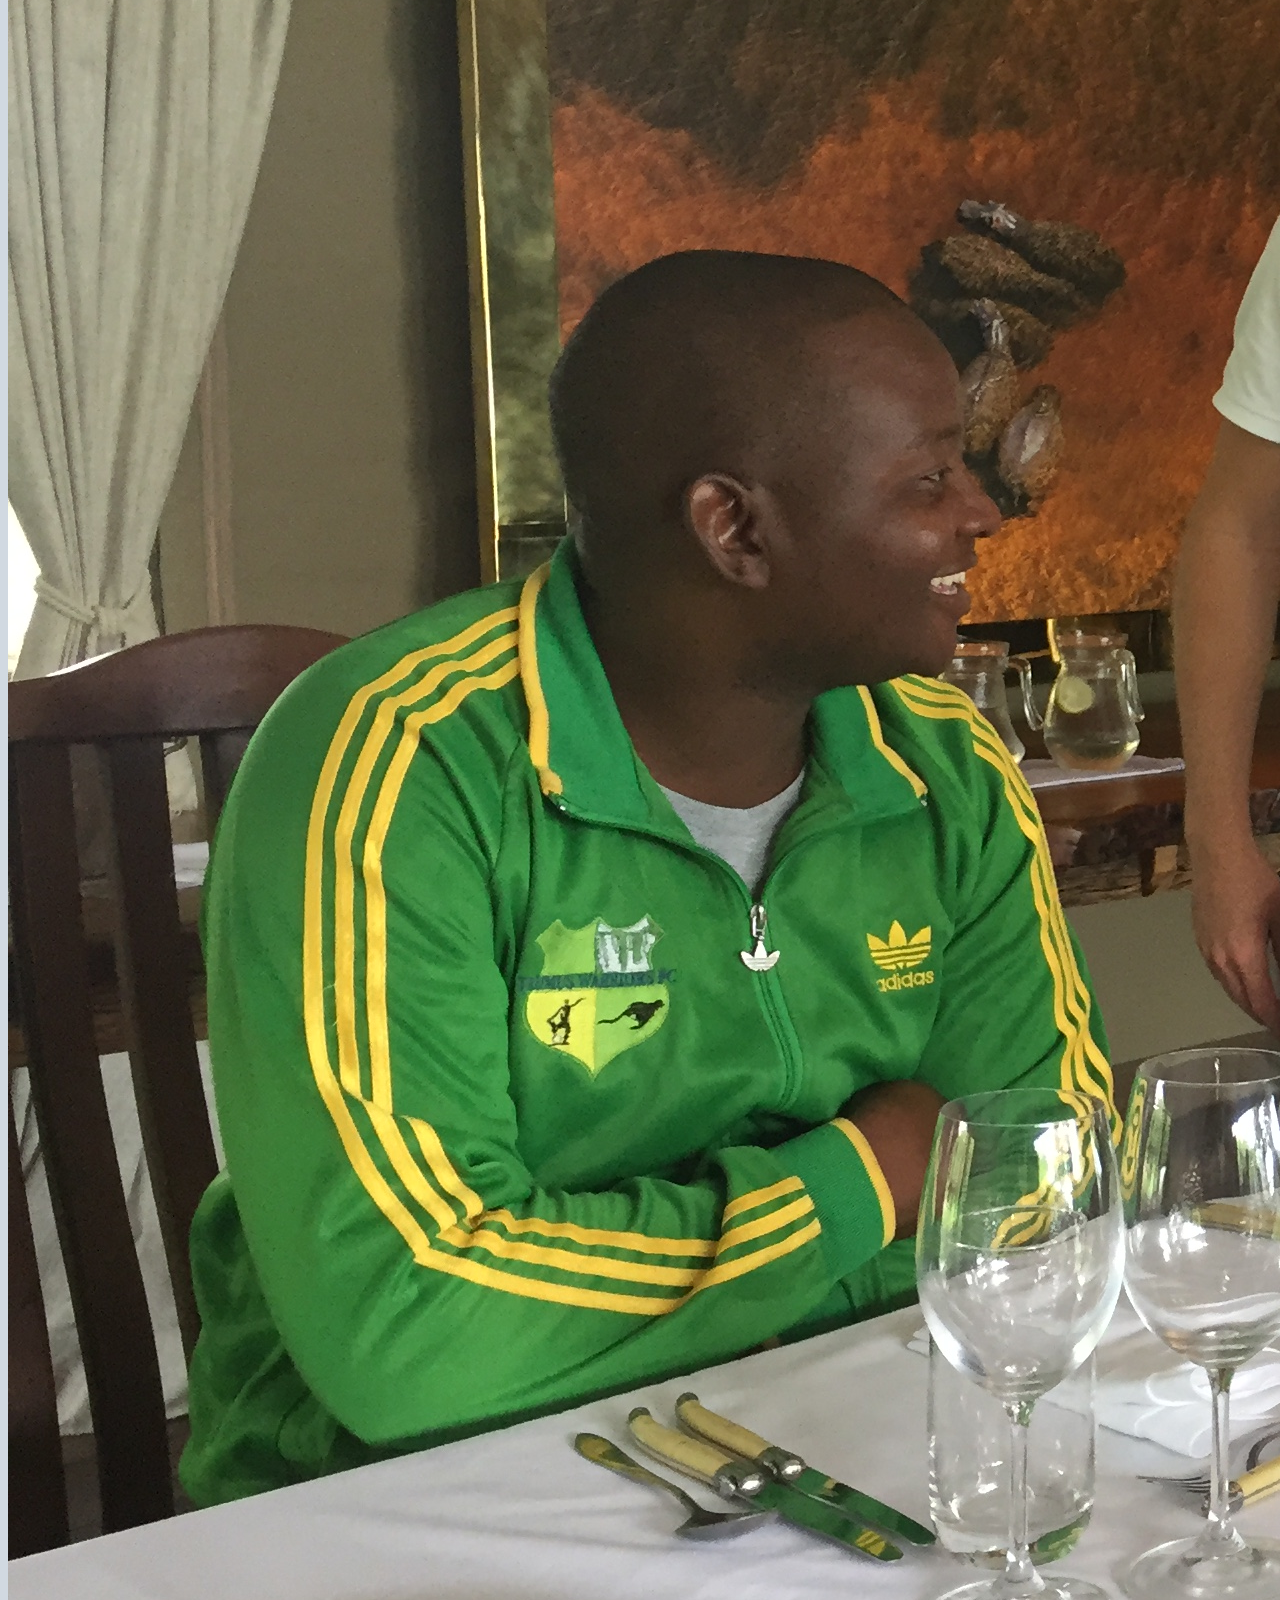
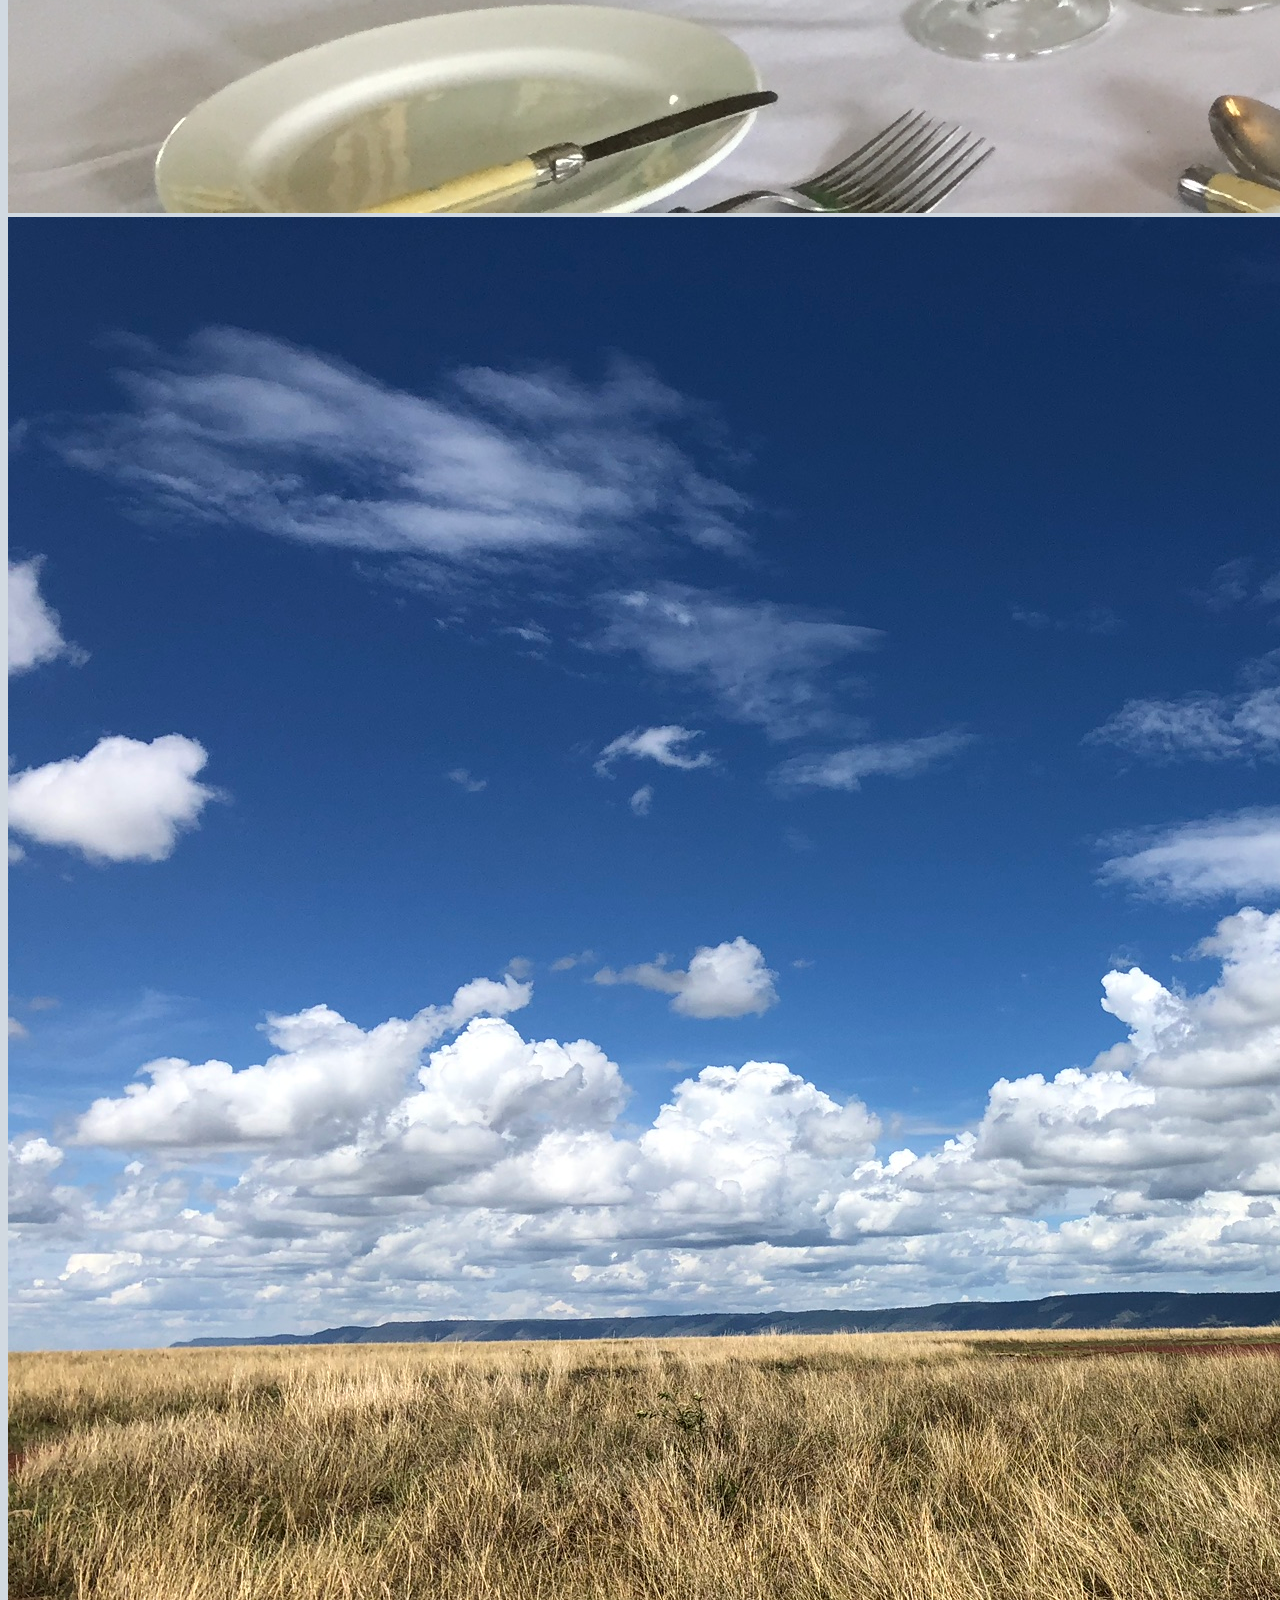
==== commit baafe330: "Merge pull request #4 from anandnarayanaswamy/OK_Mar10" ====
--- a/index_OK.html
+++ b/index_OK.html
@@ -9,11 +9,13 @@
   <title>Elevate HR</title>
   <link rel="stylesheet" href="./style_OK.css">
   <link rel="shortcut icon" type="image/x-icon" href="./img/favicon.ico" />
+  <link href="TrainingApproach.css" rel="stylesheet">
 
 
 </head>
 
 <body>
+
   <!-- Navbar Component -->
   <nav class="navbar navbar-expand-lg navbar-light bg-purple fixed-top">
     <a class="navbar-brand" href="#"><img id="logo" src="./img/logo_modified.jpg" alt="logotype"></a>
@@ -24,20 +26,25 @@
     <div class="collapse navbar-collapse" id="navbarSupportedContent">
       <ul class="navbar-nav mr-auto">
         <li class="nav-item">
-          <a class="nav-link" href="#about">About Us</a>
+          <a class="nav-link text-white" href="#about">About Us</a>
         </li>
         <li class="nav-item">
-          <a class="nav-link" href="#approach">Our Approach</a>
+          <a class="nav-link text-white" href="#approach">Our Approach</a>
         </li>
 
          <li class="nav-item">
-          <a class="nav-link" href="#process">Our Process</a>
+          <a class="nav-link text-white" href="#process">Our Process</a>
         </li>
 
          <li class="nav-item">
-          <a class="nav-link" href="#clients">Testimonials</a>
+          <a class="nav-link text-white" href="#clients">Testimonials</a>
         </li>
         
+        <li class="nav-item" >
+          <a class="nav-link h1" id="email_nav" href="mailto:elevatehr.info@gmail.com">Contact Us Today!</a>
+        </li>
+        
+
         
       </ul>
      
@@ -48,16 +55,10 @@
   <div class="jumbotron jumbotron-fluid" style="background:url(./img/jumbo.jpg) no-repeat; background-size: cover;">
    
    <div class="text-white text-right my-5">
-     <h1 class="display-3" id="motto">Take your HR to the next level</h1>
+     <h1 class="display-3" id="motto">Take your HR to the next level</h1>     
      
-     
-   </div>   
-  
-  </div>
-
-  
-
-
+   </div>  
+  </div>
 
   <!-- Container -->
   <div class="container-fluid bg-white ">
@@ -75,25 +76,42 @@
         </blockquote>
 
       </div>
-    </div>
-
-  
-  </div>
-    
+    </div>  
+  </div>   
   
   
   <!-- About section -->
   <div class="row">
     <div class="col my-4">
-      <h2 class="display-5 text-center" id="about">About Elevate HR</h2>
-    </div>
-  </div>
-
-  <div class="container" id="approach_cont">
-    <div class="row justify-content-md-center">       
-  
-      <br><p>
-        <strong>Engaged employees are passionate employees.</strong>
+      <p class="h1 text-left mx-5 px-5 mt-4 mb-0" id="about">About Elevate HR</p>
+    </div>
+  </div>
+
+  <!-- ABOUT Div with image -->
+
+  <div class="row justify-content-around mt-2 mb-0">
+
+    <div class="col-12 col-md-6 col-lg-7 pl-0" id="about_img_cont">
+    <!-- Photo goes here -->
+    <div class="container-fluid"  id="grad_img1"></div>   
+    </div>  
+
+    <div class="col-8 col-md-6 col-lg-5 card border-0" id="about_cont">
+      <!-- Text goes here -->
+      <div class="card-body test_text">
+        <p class="h2 card-text text-white text-left align-bottom py-4 pr-4"> Engaged employees are passionate employees. <br><br>We work closely with private lodges and boutique 
+        hotels to create bespoke solutions that impact both the collective 
+        cultures and skillsets within these properties. </p>
+      </div>    
+    </div>
+
+  </div>
+  
+  <div class="row justify-content-around bg-white mt-0 py-5 mb-5">
+  <div class="container bg-white" id="approach_cont">
+    <div class="row justify-content-md-center ">       
+  
+      <br><p>        
         Elevate HR exists to cement service excellence and employee engagement, with a focus on
       enablement of both soft and hard skill sets within individuals and teams.
       <br><br>
@@ -102,143 +120,145 @@
       <br><br>
        We work with companies across
       Southern Africa in an effort to identify and enable problem solving and proactive HR
-      management.</p>
+      management.</p>  
     
     
-    
-    </div>
-  </div>
-
-
-
+    </div>
+  </div>
+  </div>
 
   <!-- Our Approach Text -->
   <div class="row">
     <div class="col my-4">
-      <h2 class="display-5 text-center" id="approach">Our Approach</h2>
-    </div>
-  </div>
-  <!-- Our Approach container -->
-  <div class="container-fluid bg-white" id="approach_cont">
-    <div class="row justify-content-md-center">
-
-        <div class="col-sm-4">
-          <img src="img/approach_scheme.jpg" id="approach_img">
-        </div>
-
-        <div class="col-sm-8 align-text-middle">
-          <div class="centerBlock">
-
-          <ul class="list-group list-group-flush" id="approach_list">
-            <li class="list-group-item">We choose to use our partner knowledge to guide the transformation process of
-              any company culture</li>
-            <li class="list-group-item">Our processes aim to work with individual strengths while identifying and educating
-              in areas of individual weakness to achieve a valuable and confident team</li>
-            <li class="list-group-item">We formalise the Management Approach within each company and identify
-              potential blockers to enhance employee fulfillment, passion and growth</li>
-            
-          </ul>
-        </div>
-          
-        </div>
-    </div>
-
-  </div>
-
-<!-- Div with image test -->
-
-  <div class="row justify-content-around my-4">
-
-    <div class="col-12 col-md-6 col-lg-7 ">
+      <p class="h1 text-left mx-5 px-5 mt-4 mb-0" id="approach">Our Approach</p>
+    </div>
+  </div>
+
+ <!-- APPROACH Div with image -->
+
+  <div class="row justify-content-around mt-2 mb-0">
+
+    <div class="col-8 col-md-6 col-lg-5 card border-0" id="approach_cont">
+     <!-- Text goes here -->
+      <div class="card-body test_text">
+        <p class="h2 card-text text-white text-right align-bottom py-4 pl-4"> Developing Humans by being Human: <br><br>
+        We take the time to measure and direct the development of company-specific service
+        standards.</p>
+      </div>    
+    </div>
+
+    <div class="col-12 col-md-6 col-lg-7 pr-0" id="approach_img_cont">
       <!-- Photo goes here -->
-      <div class="container-fluid"  id="grad_img"></div>
-     
-    </div>
-    
-
-    <div class="col-8 col-md-6 col-lg-5 card border-white">
-      <!-- Text goes here -->
-      <div class="card-body test_text">
-        <h2 class="card-text text-secondary text-left my-3 ">Our processes aim to work with individual strengths while identifying and educating
-          in areas of individual weakness to achieve a valuable and confident team</h2>
-      </div>
-      
-    </div>
-
-  </div>
-
-
-
-
-    <!-- Text -->
-    <div class="row">
-      <div class="col my-4">
-        <h2 class="display-5 text-center" id="process">Our Process</h2>
-      </div>
-    </div>
-    <!-- Our proc container -->
-    <div class="container" id="process_cont">
-      <div class="row justify-content-md-center">
-  
-          
+      <div class="container-fluid"  id="grad_img2"></div>   
+    </div>
+
+  </div>
+
+    <!-- Our Approach container -->
+    <div class="container-fluid bg-white " id="approach_cont">
+      <div class="row justify-content-md-center mb-5">
+  
+          <div class="col-sm-4 py-3">
+            <img src="img/approach_scheme.jpg" id="approach_img">
+          </div>
   
           <div class="col-sm-8 align-text-middle">
             <div class="centerBlock">
   
-            <p id="process_text"> Rather than reinvent or strive to “fix” something that is not broken, we choose to
-              partner with our clients in an effort to enable people and processes to move from
-              good to great.
-            </p>
+            <ul class="list-group list-group-flush py-5 pr-4 mb-5" id="approach_list">
+              <li class="list-group-item">We choose to use our partner knowledge to guide the transformation process of
+                any company culture</li>
+              <li class="list-group-item">Our processes aim to work with individual strengths while identifying and educating
+                in areas of individual weakness to achieve a valuable and confident team</li>
+              <li class="list-group-item">We formalise the Management Approach within each company and identify
+                potential blockers to enhance employee fulfillment, passion and growth</li>
+              
+            </ul>
           </div>
             
           </div>
-
-
-          <div class="col-sm-4">
-            <img src="img/process_arrow.jpg" id="process_img">
-          </div>
-
-
-      </div>
-  
-    </div>
-
-  
-
- 
-
-      <!-- Image Reasons Section
-    <div class="row justify-content-around my-4">
-      <div class="col-8 col-md-4 card border-white">
-        <!-- First card goes here -->
-        <!-- <img class="card-img-top" src="https://content.codecademy.com/courses/learn-bootstrap-4/adhoc/experienced.png" alt="card example image">
-        <div class="card-body">
-          <p class="card-text text-secondary text-center">Over 9000 happy clients, and we learn</p>
+      </div>
+  
+    </div>
+
+
+<div>
+  <!-- <p class="h1 text-left mx-5 px-5 mt-4 mb-0">Training Focus Areas:</p1></div> -->
+    <div class="container my-5" id="tiles_container">
+        <ul>
+            <li> <div class="bottom"><p class="text align-text-middle">Meet & Greet Procedure with Guests</p></div> </li>
+            <li> <div class="bottom"><p class="text align-text-middle">Body Language during Service</p> </li>
+            <li> <div class="bottom"><p class="text">Presenting <br> and Clearing Skills</p></div> </li>
+            <li> <div class="bottom"><p class="text align-middle"><br>Wine Service</div></p> </li>
+            <li> <div class="bottom"><p class="text">Listening Skills & <br>Taking Orders</p></div> </li>
+            <li> <div class="bottom"><p class="text">Preparing Guest <br> Areas</p></div> </li>
+            <li> <div class="bottom"><p class="text">Communicating <br> Product <br> Knowledge</p></div> </li>
+            <li> <div class="bottom"><p class="text">Guest Room <br> Preparation</p></div> </li>
+            <li> <div class="bottom"><p class="text">Guest <br> Communication <br> Scenarios</p></div> </li>
+            <li> <div class="bottom"><p class="text">Housekeeping <br> Best Practices</div></p> </li>
+            <li> <div class="bottom"><p class="text">Attention to <br> Detail <br> throughout Service</p></div> </li>
+            <li> <div class="bottom"><p class="text">Developing <br> Relationships</p></div> </li>
+            
+        </ul>
+    </div>
+
+
+
+
+
+
+
+   <!-- Our process Text -->
+   <div class="row">
+    <div class="col my-4">
+      <p class="h1 text-left mx-5 px-5 mt-4 mb-0" id="approach">Our Process</p>
+    </div>
+  </div>
+
+  <!-- Process with image -->
+
+<div class="row justify-content-around mt-2 mb-0">
+
+  <div class="col-12 col-md-6 col-lg-7 pl-0" id="proc_img_cont">
+  <!-- Photo goes here -->
+  <div class="container-fluid"  id="grad_img3"></div>   
+  </div>  
+
+  <div class="col-8 col-md-6 col-lg-5 card border-0" id="proc_cont">
+    <!-- Text goes here -->
+    <div class="card-body test_text">
+      <p class="h2 card-text text-white text-left align-bottom py-4 pr-4"> Our processes aim to work with individual strengths while identifying and educating
+        in areas of individual weakness to achieve a valuable and confident team</p>
+    </div>    
+  </div>
+  </div>
+
+
+  <!-- Our Approach container -->
+  <div class="container-fluid bg-white" id="proc_cont">
+    <div class="row justify-content-md-center">
+
+      <div class="col-sm-8 align-text-right">
+        <div class="centerBlock pl-5">
+
+        <p id="process_text"> Rather than reinvent or strive to “fix” something that is not broken, we choose to
+          partner with our clients in an effort to enable people and processes to move from
+          good to great.
+        </p>
+      </div>
+        
+      </div>
+
+
+      <div class="col-sm-4 py-3">
+        <img src="img/process_arrow.jpg" id="process_img">
+      </div>
+          
         </div>
-
-
-      </div>
-
-      <div class="col-8 col-md-4 card border-white">
-        <!-- Second card goes here -->
-        <!-- <img class="card-img-top" src="https://content.codecademy.com/courses/learn-bootstrap-4/adhoc/fun.png" alt="card example image">
-        <div class="card-body">
-          <p class="card-text text-secondary text-center">Over 9000 happy clients, and we learn</p>
-        </div>
-        
-      </div>
-
-      <div class="col-8 col-md-4 card border-white">
-        <!-- Third card goes here -->
-        <!-- <img class="card-img-top" src="https://content.codecademy.com/courses/learn-bootstrap-4/adhoc/smart.png">
-        <div class="card-body">
-          <p class="card-text text-secondary text-center">Over 9000 happy clients, and we learn</p>
-        </div>
-
-      </div>
-    </div> --> 
-
-    <hr>
+    </div>
+
+  </div>
+
 
     <!-- Testimonials Section -->
     <div class="row">
@@ -379,6 +399,17 @@
   <script src="https://code.jquery.com/jquery-3.3.1.slim.min.js" integrity="sha384-q8i/X+965DzO0rT7abK41JStQIAqVgRVzpbzo5smXKp4YfRvH+8abtTE1Pi6jizo" crossorigin="anonymous"></script>
   <script src="https://cdnjs.cloudflare.com/ajax/libs/popper.js/1.14.6/umd/popper.min.js" integrity="sha384-wHAiFfRlMFy6i5SRaxvfOCifBUQy1xHdJ/yoi7FRNXMRBu5WHdZYu1hA6ZOblgut" crossorigin="anonymous"></script>
   <script src="https://stackpath.bootstrapcdn.com/bootstrap/4.2.1/js/bootstrap.min.js" integrity="sha384-B0UglyR+jN6CkvvICOB2joaf5I4l3gm9GU6Hc1og6Ls7i6U/mkkaduKaBhlAXv9k" crossorigin="anonymous"></script>
+
+  <script>  
+    let divId;
+    $('.nav-link').click(function(){    
+      divId = $(this).attr('href');
+       $('html, body').animate({
+        scrollTop: $(divId).offset().top - 700}, 100);
+    });
+  </script>
+
+
 </body>
 
 </html>--- a/style_OK.css
+++ b/style_OK.css
@@ -12,10 +12,15 @@
 }
 
 .nav-link {
-    color: white !important;
+    color: white ;
     margin-right:50px;
 }
-
+#email_nav {
+    color: orange;
+    font-size: 20px;
+    margin-right: 0px;
+    
+}
 
 
 .jumbotron {
@@ -49,9 +54,18 @@
     font-size: 20px;
 }
 
-#approach_cont {
-    max-height: 400px;
+.h1 {
+    font-size: 50px;
 }
+
+
+
+#about_cont, #approach_cont, #proc_cont {
+    padding:0px;
+}
+
+
+
 
 #approach_img, #process_img {
     max-height: 400px;
@@ -89,11 +103,11 @@
 }
 
 footer {
-    height: 200px;
+    height: 150px;
     background-color:#262262;
     color: white;
     text-align: center;
-    padding-top: 50px;
+    padding-top: 20px;
 }
 
 .footer_text {
@@ -110,23 +124,61 @@
     max-width: 100%;
 }
 
-#grad_img {background-image:
-    linear-gradient(to right, transparent, 80%, white),
-    url('img/17.jpg');
+#approach_img_cont {
+    padding-left: 0;
+}
+
+#grad_img1 {background-image:
+    linear-gradient(to right, transparent, 80%, #262262),
+    url('img/12.jpg');
+    border:0;
+    
+    background-size: cover;    
+    height:500px;
+
+    margin-right: -15px;
+    padding: 0px;
+}
+
+#grad_img2 {background-image:
+    linear-gradient(to left, transparent, 80%,  #262262),
+    url('img/24.JPG');
+    border:0;
+    
+    background-size: cover;    
+    height:500px;
+
+    margin-left: -15px;
+    padding: 0px;
+
+    
+}
+     
+
+#grad_img3 {background-image:
+    linear-gradient(to right, transparent, 80%, #262262),
+    url('img/19.jpeg');
     border:0;
     
     background-size: cover;
-    color: white;
-    height:400px;
+    
+    height:500px;
 
     margin-right: -15px;
+    padding: 0px;
+
 }
 
-.test_text {
-    margin-left: -15px;
-}
+
 
 .text-secondary {
     color:#002060;
     
+}
+.card-body {
+    background-color: #262262;
+}
+
+.card-text {
+    line-height: 45px;
 }--- a/TrainingApproach.css
+++ b/TrainingApproach.css
@@ -0,0 +1,58 @@
+
+#tiles_container{
+    width: 70%;
+    margin: auto;
+    overflow: hidden;
+    margin-top: 20px;
+}
+
+.container ul {
+    padding: 0px;
+    margin: 0px;
+  
+}
+
+.container ul li {
+    float:left;
+    list-style: none;
+    width:18%;
+    height: 180px;
+    background: #262262;
+    margin :20px 0px 20px 55px; 
+    box-sizing: border-box;
+    text-align: center;
+   
+}
+.container ul li:hover {
+    opacity: 0.8;
+    background: gray;
+}
+
+#tiles_container .bottom {
+    width: 90%;
+    height:50px;
+    line-height: 50px;
+    text-align: center;
+    float:center;
+    color:white;
+    font-size: 20px;
+   
+}
+.text {
+    
+    font-family:Arial, Helvetica, sans-serif;
+    font-weight:normal;
+    font-size: large;
+    margin: auto;
+    padding:auto:
+    float:center;
+    
+}
+
+@media screen and (max-width:1250px) {
+    .container ul li{
+        width:40%;
+        margin-left: 40px;
+         
+ }
+}
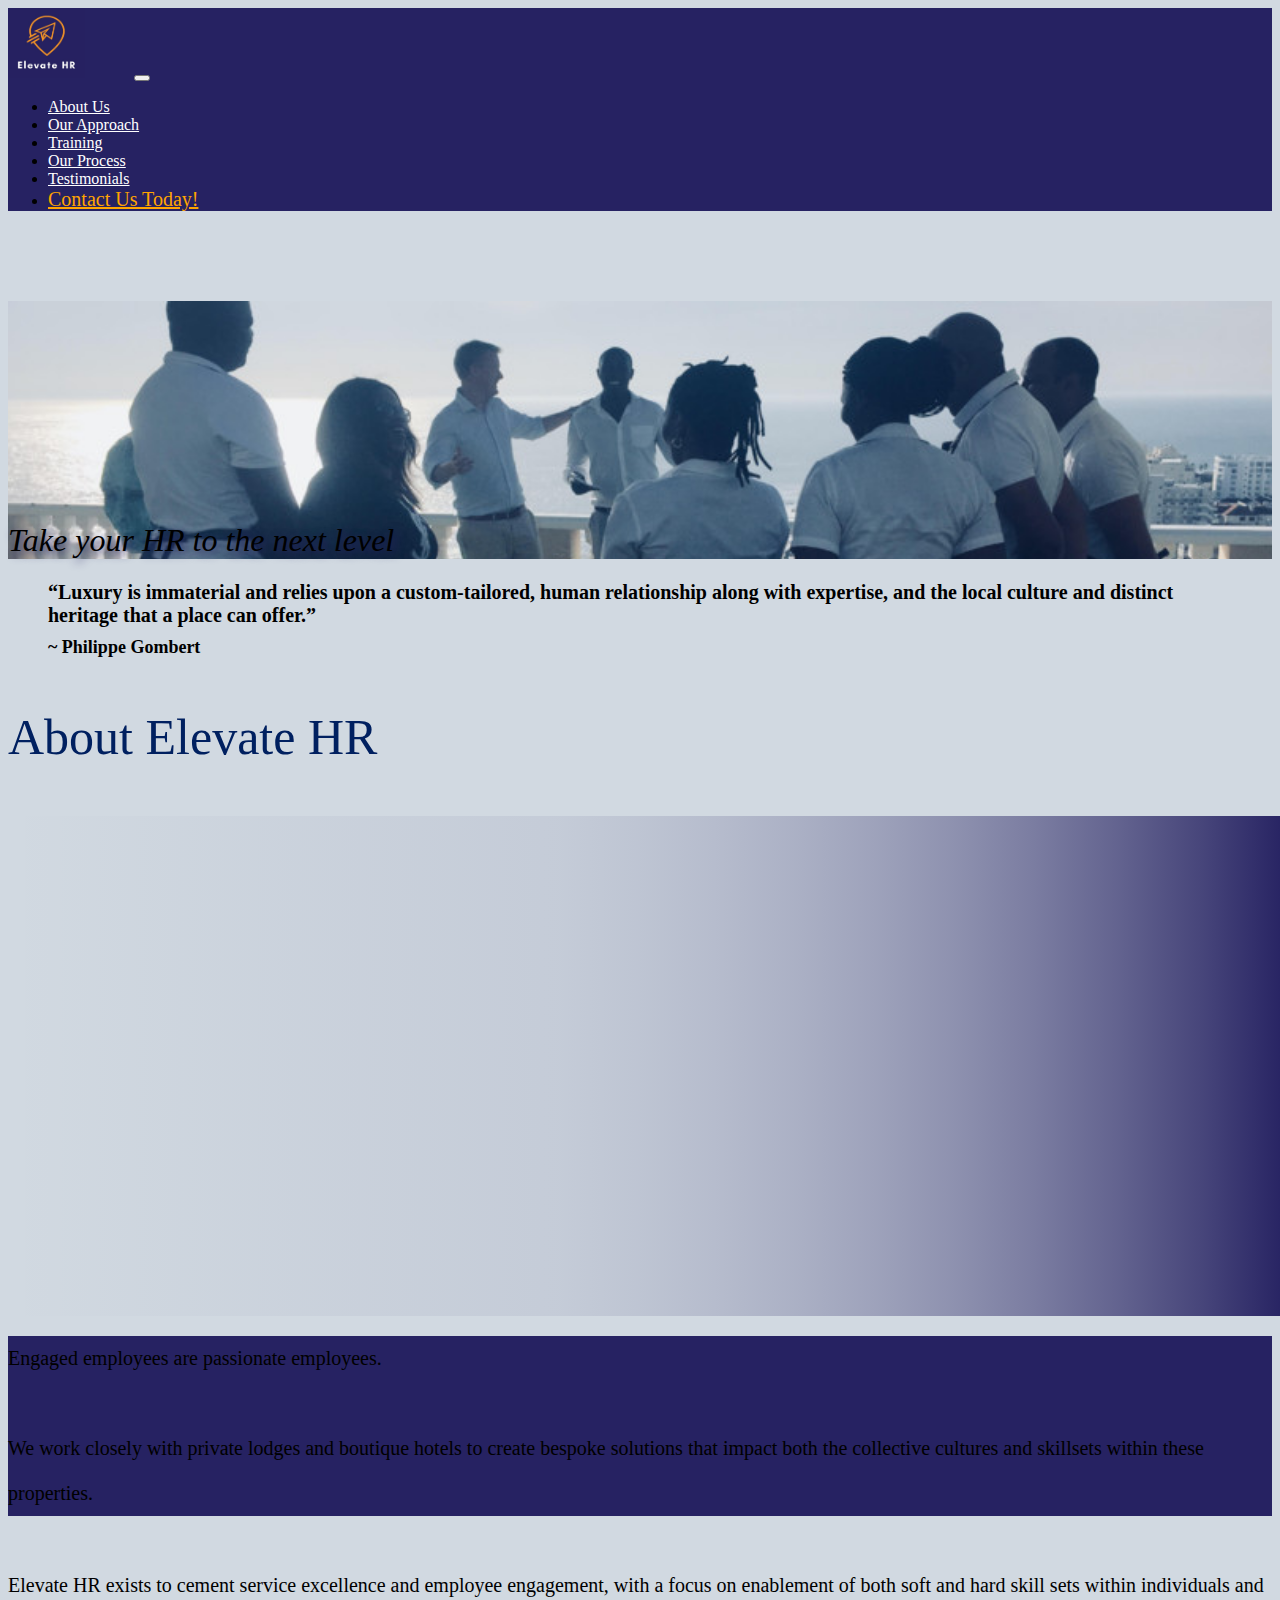
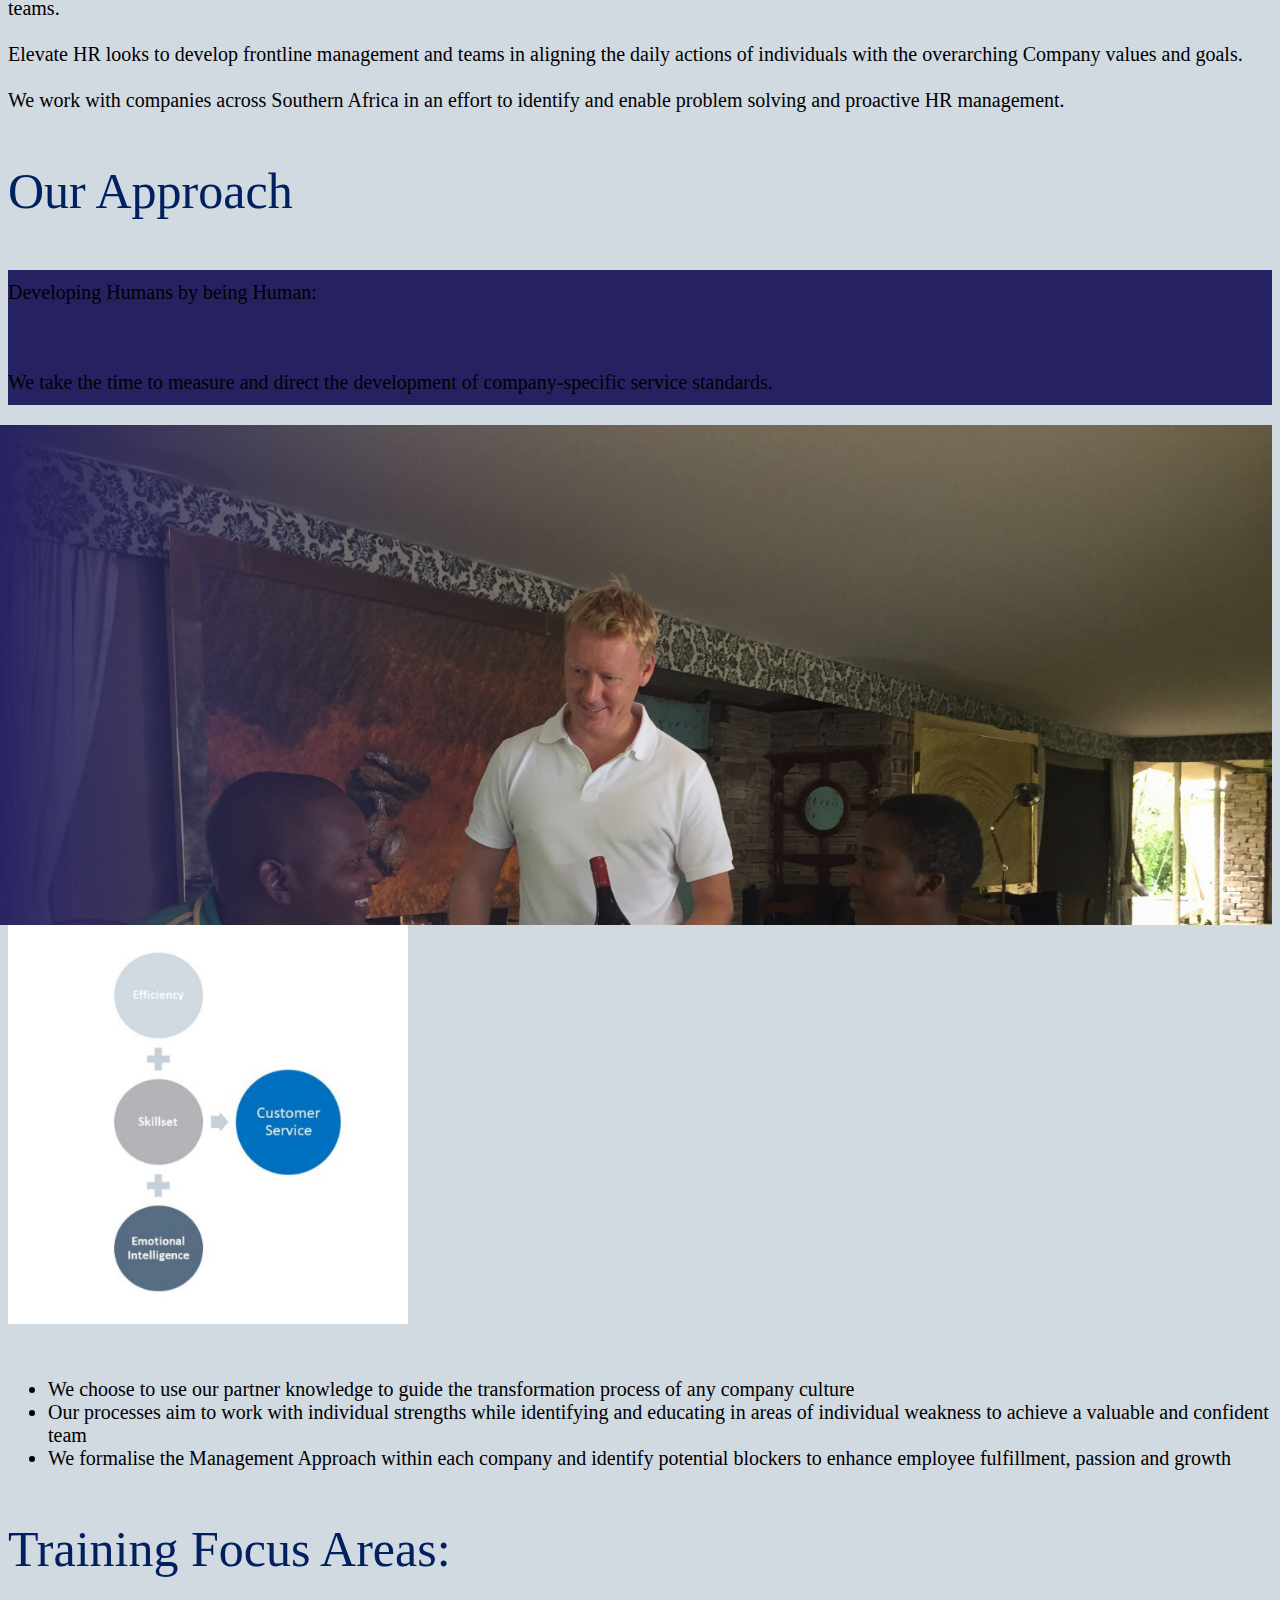
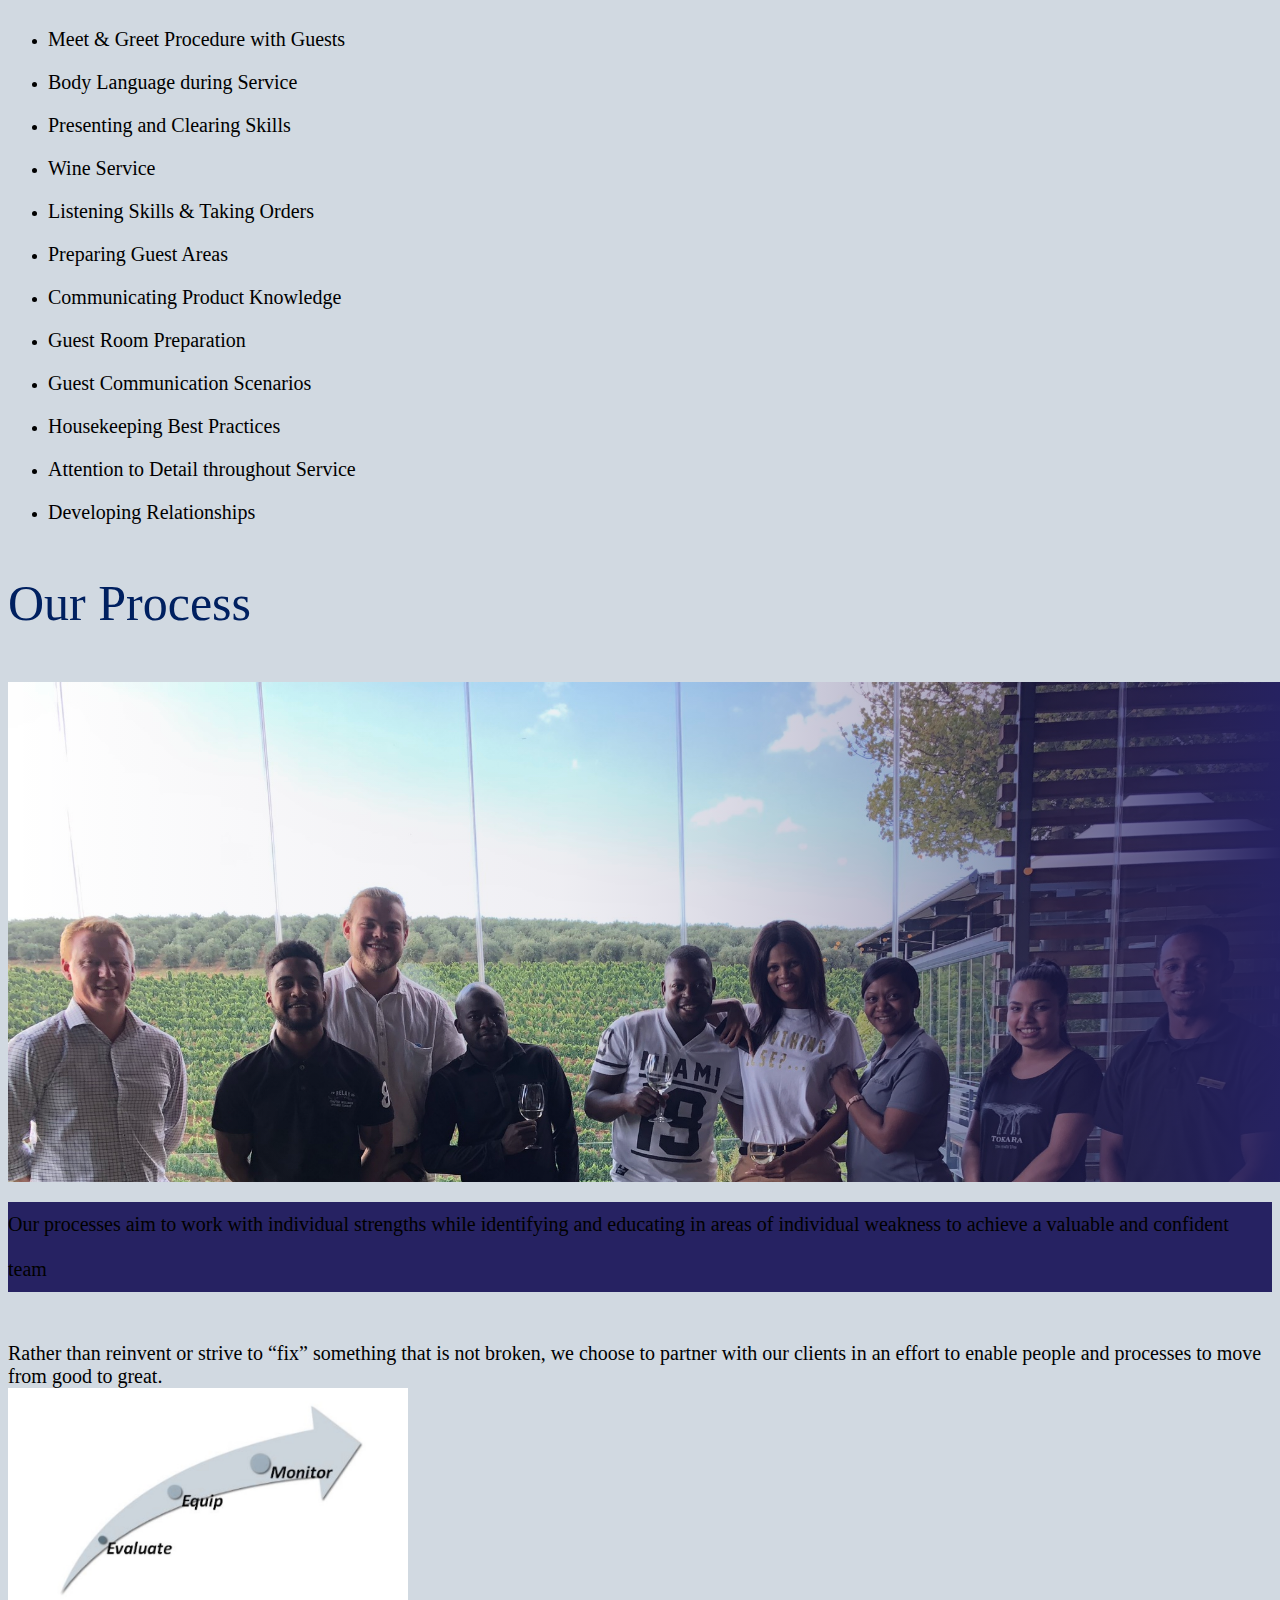
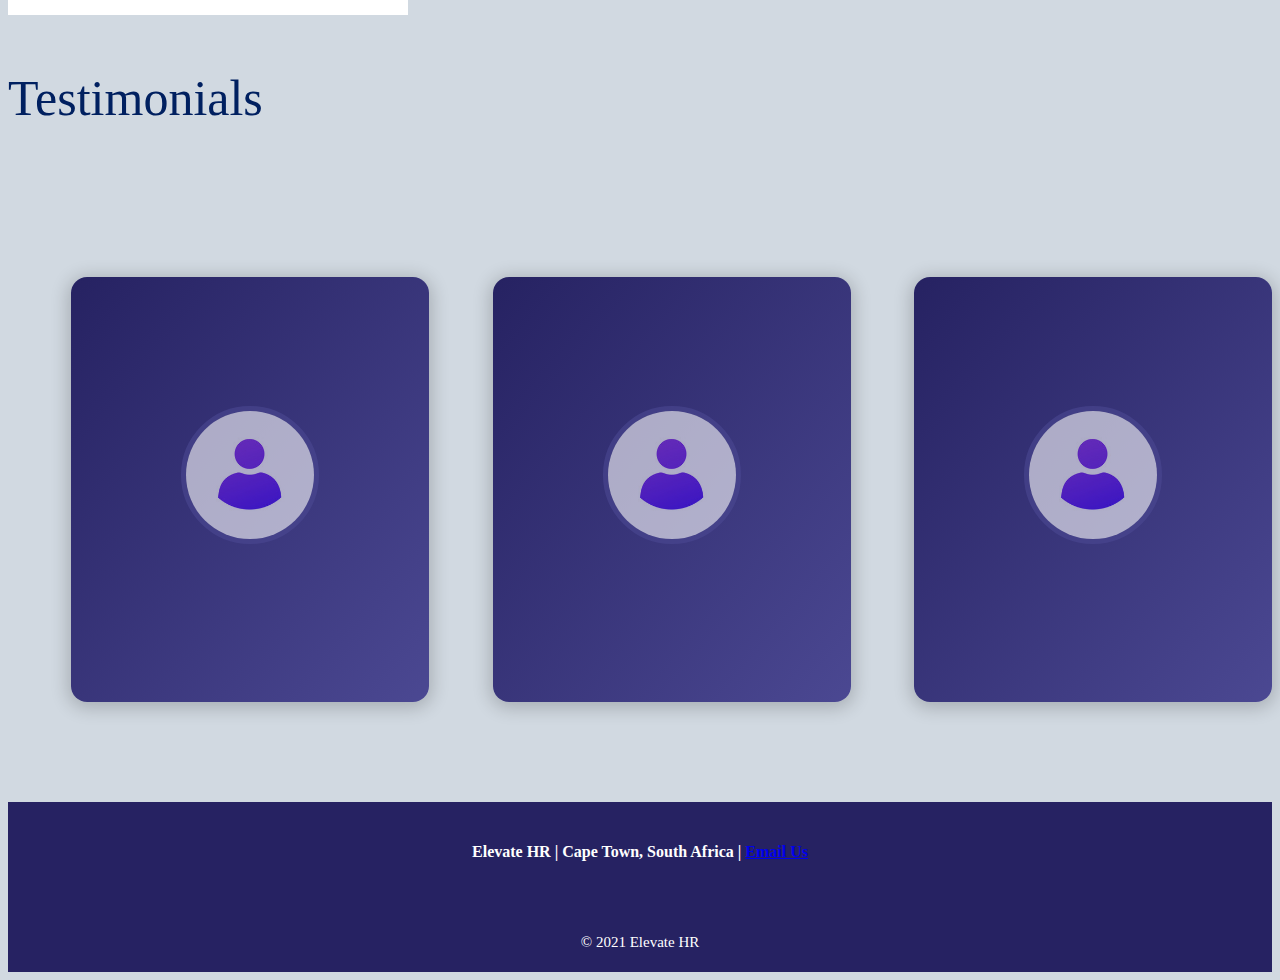
==== commit eca46fd3: "made changes to testimonial cards, adjusted the height/width" ====
--- a/index_OK.html
+++ b/index_OK.html
@@ -9,8 +9,9 @@
   <title>Elevate HR</title>
   <link rel="stylesheet" href="./style_OK.css">
   <link rel="shortcut icon" type="image/x-icon" href="./img/favicon.ico" />
-  <link href="TrainingApproach.css" rel="stylesheet">
-
+  <link href="trainingApproach.css" rel="stylesheet">
+  <!-- JQuery -->
+ 
 
 </head>
 
@@ -18,7 +19,7 @@
 
   <!-- Navbar Component -->
   <nav class="navbar navbar-expand-lg navbar-light bg-purple fixed-top">
-    <a class="navbar-brand" href="#"><img id="logo" src="./img/logo_modified.jpg" alt="logotype"></a>
+    <a class="navbar-brand" href="#"></a><img id="logo" src="./img/logo_modified.jpg" alt="logotype"></a>
     <button class="navbar-toggler" type="button" data-toggle="collapse" data-target="#navbarSupportedContent" aria-controls="navbarSupportedContent" aria-expanded="false" aria-label="Toggle navigation">
       <span class="navbar-toggler-icon"></span>
     </button>
@@ -28,16 +29,21 @@
         <li class="nav-item">
           <a class="nav-link text-white" href="#about">About Us</a>
         </li>
+
         <li class="nav-item">
           <a class="nav-link text-white" href="#approach">Our Approach</a>
         </li>
 
+        <li class="nav-item">
+          <a class="nav-link text-white" href="#training">Training</a>
+        </li>
+
          <li class="nav-item">
           <a class="nav-link text-white" href="#process">Our Process</a>
         </li>
 
          <li class="nav-item">
-          <a class="nav-link text-white" href="#clients">Testimonials</a>
+          <a class="nav-link text-white" href="#testimonials">Testimonials</a>
         </li>
         
         <li class="nav-item" >
@@ -164,16 +170,15 @@
   
           <div class="col-sm-8 align-text-middle">
             <div class="centerBlock">
-  
-            <ul class="list-group list-group-flush py-5 pr-4 mb-5" id="approach_list">
-              <li class="list-group-item">We choose to use our partner knowledge to guide the transformation process of
-                any company culture</li>
-              <li class="list-group-item">Our processes aim to work with individual strengths while identifying and educating
-                in areas of individual weakness to achieve a valuable and confident team</li>
-              <li class="list-group-item">We formalise the Management Approach within each company and identify
-                potential blockers to enhance employee fulfillment, passion and growth</li>
-              
-            </ul>
+
+              <ul class="list-group list-group-flush py-5 pr-4 mb-5" id="approach_list">
+                <li class="list-group-item">We choose to use our partner knowledge to guide the transformation process of
+                  any company culture</li>
+                <li class="list-group-item">Our processes aim to work with individual strengths while identifying and educating
+                  in areas of individual weakness to achieve a valuable and confident team</li>
+                <li class="list-group-item">We formalise the Management Approach within each company and identify
+                  potential blockers to enhance employee fulfillment, passion and growth</li>
+              </ul>
           </div>
             
           </div>
@@ -181,37 +186,31 @@
   
     </div>
 
-
+<!-- Training tiles Container -->
 <div>
-  <!-- <p class="h1 text-left mx-5 px-5 mt-4 mb-0">Training Focus Areas:</p1></div> -->
+  <p class="h1 text-left mx-5 px-5 mt-4 mb-0" id="training"">Training Focus Areas:</p1></div>
     <div class="container my-5" id="tiles_container">
         <ul>
-            <li> <div class="bottom"><p class="text align-text-middle">Meet & Greet Procedure with Guests</p></div> </li>
-            <li> <div class="bottom"><p class="text align-text-middle">Body Language during Service</p> </li>
-            <li> <div class="bottom"><p class="text">Presenting <br> and Clearing Skills</p></div> </li>
-            <li> <div class="bottom"><p class="text align-middle"><br>Wine Service</div></p> </li>
-            <li> <div class="bottom"><p class="text">Listening Skills & <br>Taking Orders</p></div> </li>
-            <li> <div class="bottom"><p class="text">Preparing Guest <br> Areas</p></div> </li>
-            <li> <div class="bottom"><p class="text">Communicating <br> Product <br> Knowledge</p></div> </li>
-            <li> <div class="bottom"><p class="text">Guest Room <br> Preparation</p></div> </li>
-            <li> <div class="bottom"><p class="text">Guest <br> Communication <br> Scenarios</p></div> </li>
-            <li> <div class="bottom"><p class="text">Housekeeping <br> Best Practices</div></p> </li>
-            <li> <div class="bottom"><p class="text">Attention to <br> Detail <br> throughout Service</p></div> </li>
-            <li> <div class="bottom"><p class="text">Developing <br> Relationships</p></div> </li>
-            
+            <li> <div class="bottom"><p class="training_text align-text-center">Meet & Greet Procedure with Guests</p></div> </li>
+            <li> <div class="bottom"><p class="training_text align-text-center">Body Language during Service</p> </li>
+            <li> <div class="bottom"><p class="training_text align-text-center">Presenting  and Clearing Skills</p></div> </li>
+            <li> <div class="bottom"><p class="training_text align-text-center">Wine Service</div></p> </li>
+            <li> <div class="bottom"><p class="training_text align-text-center">Listening Skills & Taking Orders</p></div> </li>
+            <li> <div class="bottom"><p class="training_text align-text-center">Preparing Guest Areas</p></div> </li>
+            <li> <div class="bottom"><p class="training_text align-text-center">Communicating Product Knowledge</p></div> </li>
+            <li> <div class="bottom"><p class="training_text align-text-center">Guest Room Preparation</p></div> </li>
+            <li> <div class="bottom"><p class="training_text align-text-center">Guest Communication Scenarios</p></div> </li>
+            <li> <div class="bottom"><p class="training_text align-text-center">Housekeeping Best Practices</div></p> </li>
+            <li> <div class="bottom"><p class="training_text align-text-center">Attention to Detail throughout Service</p></div> </li>
+            <li> <div class="bottom"><p class="training_text align-text-center">Developing Relationships</p></div> </li>
         </ul>
     </div>
-
-
-
-
-
-
+  </div>
 
    <!-- Our process Text -->
    <div class="row">
     <div class="col my-4">
-      <p class="h1 text-left mx-5 px-5 mt-4 mb-0" id="approach">Our Process</p>
+      <p class="h1 text-left mx-5 px-5 mt-4 mb-0" id="process">Our Process</p>
     </div>
   </div>
 
@@ -260,129 +259,72 @@
   </div>
 
 
-    <!-- Testimonials Section -->
-    <div class="row">
-      <div class="col my-4">
-        <h2 class="display-5 text-center" id="clients">Testimonials</h2>
-      </div>
-    </div>
-
-     <!-- Testimonials Carousel -->
-     <!-- Testimonials Carousel -->
-     <div class="row">
-      <div class="col">
-        <!-- Carousel Component -->
-        <div id="carouselExampleControls" class="carousel slide w-50 align-center mx-auto" data-ride="carousel">
-          <div class="carousel-inner">
-
-            <div class="carousel-item active">
-              <blockquote>
-                <div class="row">
-                  <div class="col-sm-3 text-center">
-                    <img class="img-circle" src="img/testim/ellerman.jpg" style="width: 100px;height:100px;">                    
-                  </div>
-                  <div class="col-sm-9">
-                    <p>The attention to detail, personal reporting and valid input is the best service I have
-                      EVER received from a training provider! <br></p><br>
-                    <small>Ashley Martin, HR Manager</small>
-                  </div>
-                </div>
-              </blockquote>
-            </div>
-
-            <div class="carousel-item">
-              <blockquote>
-                <div class="row">
-                  <div class="col-sm-3 text-center">
-                    <img class="img-circle" src="img/testim/franschhoek.jpg" style="width: 100px;height:100px;">
-                  </div> 
-                  <div class="col-sm-9">
-                    <p> I am so impressed with the growth in this team.
-                      I think the session was fantastic, it was well put together and each and every staff member
-                      could relate to the principles.</p>
-                    <small>Carla Malherbe, General Manager Hospitality</small>
-                  </div>
-                </div>
-              </blockquote>
-            </div>
-
-            <div class="carousel-item">
-              <blockquote>
-                <div class="row">
-                  <div class="col-sm-3 text-center">
-                    <img class="img-circle" src="img/testim/great_plains.jpg" style="width: 100px;height:100px;">
-                  </div>                   
-                  <div class="col-sm-9">
-                    <p>Paul covered exactly what we needed and it really sunk in with the staff.
-                      He has a very personal and approachable teaching technique and really bonded well with the guys.</p>
-                    <small>Shaun Mousley, Manager</small>
-                  </div>
-                </div>
-              </blockquote>
-            </div>
-            
-          </div>
-          <a class="carousel-control-prev" href="#carouselExampleControls" role="button" data-slide="prev">
-            <span class="carousel-control-prev-icon" aria-hidden="true"></span>
-            <span class="sr-only">Previous</span>
-          </a>
-          <a class="carousel-control-next" href="#carouselExampleControls" role="button" data-slide="next">
-            <span class="carousel-control-next-icon" aria-hidden="true"></span>
-            <span class="sr-only">Next</span>
-          </a>
-        </div>
-      </div>
-    </div>
-
-  <hr>
-
-    <!-- Team Pictures Carousel -->
-    <div class="row">
-      <div class="col">
-        <!-- Carousel Component -->
-        <div id="carouselExampleControls" class="carousel slide w-50 align-center mx-auto" data-ride="carousel">
-          <div class="carousel-inner">
-            <div class="carousel-item active">
-              <img src="img/9.JPG" class="d-block w-100" alt="1">
-            </div>
-            <div class="carousel-item">
-              <img src="img/11.JPG" class="d-block w-100" alt="2">
-            </div>
-            <div class="carousel-item">
-              <img src="img/12.JPG" class="d-block w-100" alt="3">
-            </div>
-            <div class="carousel-item">
-              <img src="img/19.jpeg" class="d-block w-100" alt="4">
-            </div>
-            <div class="carousel-item">
-              <img src="img/22.JPG" class="d-block w-100" alt="5">
-            </div>
-            <div class="carousel-item">
-              <img src="img/24.JPG" class="d-block w-100" alt="6">
-            </div>
-            <div class="carousel-item">
-              <img src="img/27.jpeg" class="d-block w-100" alt="7">
-            </div>
-          </div>
-          <a class="carousel-control-prev" href="#carouselExampleControls" role="button" data-slide="prev">
-            <span class="carousel-control-prev-icon" aria-hidden="true"></span>
-            <span class="sr-only">Previous</span>
-          </a>
-          <a class="carousel-control-next" href="#carouselExampleControls" role="button" data-slide="next">
-            <span class="carousel-control-next-icon" aria-hidden="true"></span>
-            <span class="sr-only">Next</span>
-          </a>
-        </div>
-      </div>
-    </div>
-
-  </div>
-
-
-
-
-
+  <!-- Testimonials using cards(flip) -->
+ <div><p class="h1 text-left mx-5 px-5 mt-4 mb-0" id="testimonials">Testimonials</p></div>
+ <div class="container justify-content-center">
+     <div class="card" id="card__testimonial">
+         <div class="card__inner">
+             <div class="card__face card__face--front">
+                <img src="images/purpleAvatar.jpg" alt="" class="pp" />
+             </div>
+             <div class="card__face card__face--back">
+                 <div class="card__content">
+                     <div class="card__header">
+                      </div>
+                     <div class="card__body">
+                         <p class="text"> "The attention to detail, personal reporting and valid input is the best service I have 
+                             EVER received from a training provider! Your insight, valued input, and genuine care you show towards the EH Staff and 
+                             Training goes far beyond any expectation I had!"
+                         </p>
+                         <footer class="footer__client">Ashley, HR Manager</footer>
+                     </div>
+                 </div>
+             </div>
+         </div>
+     </div>
+
+     <div class="card" id="card__testimonial">
+         <div class="card__inner">
+             <div class="card__face card__face--front">
+                 <img src="images/purpleAvatar.jpg" alt="" class="pp" />
+             </div>
+             <div class="card__face card__face--back">
+                 <div class="card__content">
+                     <div class="card__header">
+                     </div>
+                     <div class="card__body">
+                         <p class="text">"I am also so impressed with the growth in this team...it was well put together and each and every staff member 
+                          could relate to the principles. You were a great presenter. So grateful that we have you on board, you have made a huge impact on this team!  "
+                         </p>
+                         <footer class="footer__client">Carla, General Manager Hospitality</footer>
+                     </div>
+                 </div>
+             </div>
+         </div>
+     </div>
  
+     <div class="card" id="card__testimonial">
+         <div class="card__inner">
+             <div class="card__face card__face--front">
+              <img src="images/purpleAvatar.jpg" alt="" class="pp" />
+             </div>
+             <div class="card__face card__face--back">
+                 <div class="card__content">
+                     <div class="card__header">
+                     </div>
+                     <div class="card__body">
+                        <p class="text">"Paul covered exactly what we needed and it really sunk in with the staff. 
+                             Paul has a very personal and approachable teaching technique and really bonded well with the guys! Thank you very much for this dynamic
+                              training intervention and we hope to organise more training in the future."
+                         </p>
+                         <footer class="footer__client">Shaun, Manager</footer>
+                     </div>
+                 </div>
+             </div>
+         </div>
+     </div>
+</div>
+
   <!-- Footer -->
   <footer>
     <div id="footer_text">
@@ -407,6 +349,14 @@
        $('html, body').animate({
         scrollTop: $(divId).offset().top - 700}, 100);
     });
+
+        //  script for card flip
+    const card = document.querySelectorAll(".card__inner");
+    function flipCard() {
+    this.classList.toggle('is-flipped');
+    }
+    card.forEach((card) => card.addEventListener("mouseover", flipCard));
+
   </script>
 
 
--- a/style_OK.css
+++ b/style_OK.css
@@ -1,10 +1,13 @@
+html {
+  scroll-padding-top: 100px;
+}
 body {
     background-color: #d1d9e1;
 }
 
 .navbar {
     background-color: #262262;
-}
+  }
 
 #logo {
     max-height: 70px;
@@ -21,7 +24,6 @@
     margin-right: 0px;
     
 }
-
 
 .jumbotron {
     
@@ -58,14 +60,9 @@
     font-size: 50px;
 }
 
-
-
 #about_cont, #approach_cont, #proc_cont {
     padding:0px;
 }
-
-
-
 
 #approach_img, #process_img {
     max-height: 400px;
@@ -88,7 +85,7 @@
     margin: auto 0;
 }
 
-#about, #approach, #process, #clients {
+#about, #approach, #process, #clients, #training, #testimonials {
     color: #002060;
 }
 
@@ -102,7 +99,7 @@
     margin-bottom: 100px;
 }
 
-footer {
+footer:not(.footer__client) {
     height: 150px;
     background-color:#262262;
     color: white;
@@ -181,4 +178,128 @@
 
 .card-text {
     line-height: 45px;
-}+}
+
+/* css for card-flip testimonial */
+.justify-content-center {
+    display: flex;
+    align-items: center;
+    justify-content: center;
+    margin-bottom: 50px;
+  }
+  
+  #card__testimonial {
+    margin: 100px auto 0;
+    align-items: center;
+    margin-left: 5%;
+    margin-right: auto; 
+    margin-bottom: 50px;
+    width: 500px;
+    height: 425px;
+    perspective: 1000px;
+    background-color: #d1d9e1;
+    border:none;
+  }
+  
+  .card__inner {
+    width: 100%;
+    height: 100%;
+    transition: transform 1s;
+    transform-style: preserve-3d;
+    cursor: pointer;
+    position: relative;
+  }
+  
+  .card__inner.is-flipped {
+    transform: rotateY(180deg);
+  }
+
+  .card__face {
+    position: absolute;
+    width: 100%;
+    height: 100%;
+    -webkit-backface-visibility: hidden;
+    backface-visibility: hidden;
+    overflow: hidden;
+    border-radius: 16px;
+    box-shadow: 0px 3px 18px 3px rgba(0, 0, 0, 0.2);
+  }
+  
+  .card__face--front {
+    background-image: linear-gradient(to bottom right, #262262, #4b4892);
+    display: flex;
+    align-items: center;
+    justify-content: center;
+  }
+  
+  .card__face--back {
+    background-color: rgb(235, 230, 230);
+    border-radius: 16px;
+    transform: rotateY(180deg);
+  }
+  
+  .card__content {
+    width: 100%;
+    height: 100%;
+   }
+  
+  .card__header {
+    position: relative;
+    padding: 30px 30px 40px;
+  }
+  
+  .card__header:after {
+    content: '';
+    display: block;
+    position: absolute;
+    top: 0;
+    left: 0;
+    right: 0;
+    bottom: 0;
+    background-image: linear-gradient(to bottom left,  #262262  10%, #4b4892 115%); 
+    z-index: -1;
+    border-radius: 0px 0px 50% 0px;
+  }
+  
+  .pp {
+    display: block;
+    width: 128px;
+    height: 128px;
+    margin: 0 auto 30px;
+    border-radius: 50%;
+    opacity: 0.6;
+    border: 5px solid #4b4892;
+    object-fit: cover;
+   
+  }
+  .text {
+    font-style: italic;
+    font-weight: normal;
+    color: #262262;
+  }
+  .card__body {
+    padding: 30px;
+  }
+  .card__body p {
+    font-size: 18px;
+    line-height: 1.4;
+  }
+  /*style for the testimonial text*/
+  .footer__client {
+    font-style: normal;
+    font-weight: bold;
+    text-align: right;
+    margin-top: 1em;
+    color:#262262;
+  }
+ .footer__client::before {
+    content: "\2014\0020";
+ }
+  @media screen and (max-width: 1250px) {
+    .container .justify-content-center {
+      width: 100%;
+      margin-left: 10px;
+    }
+  }
+    
+  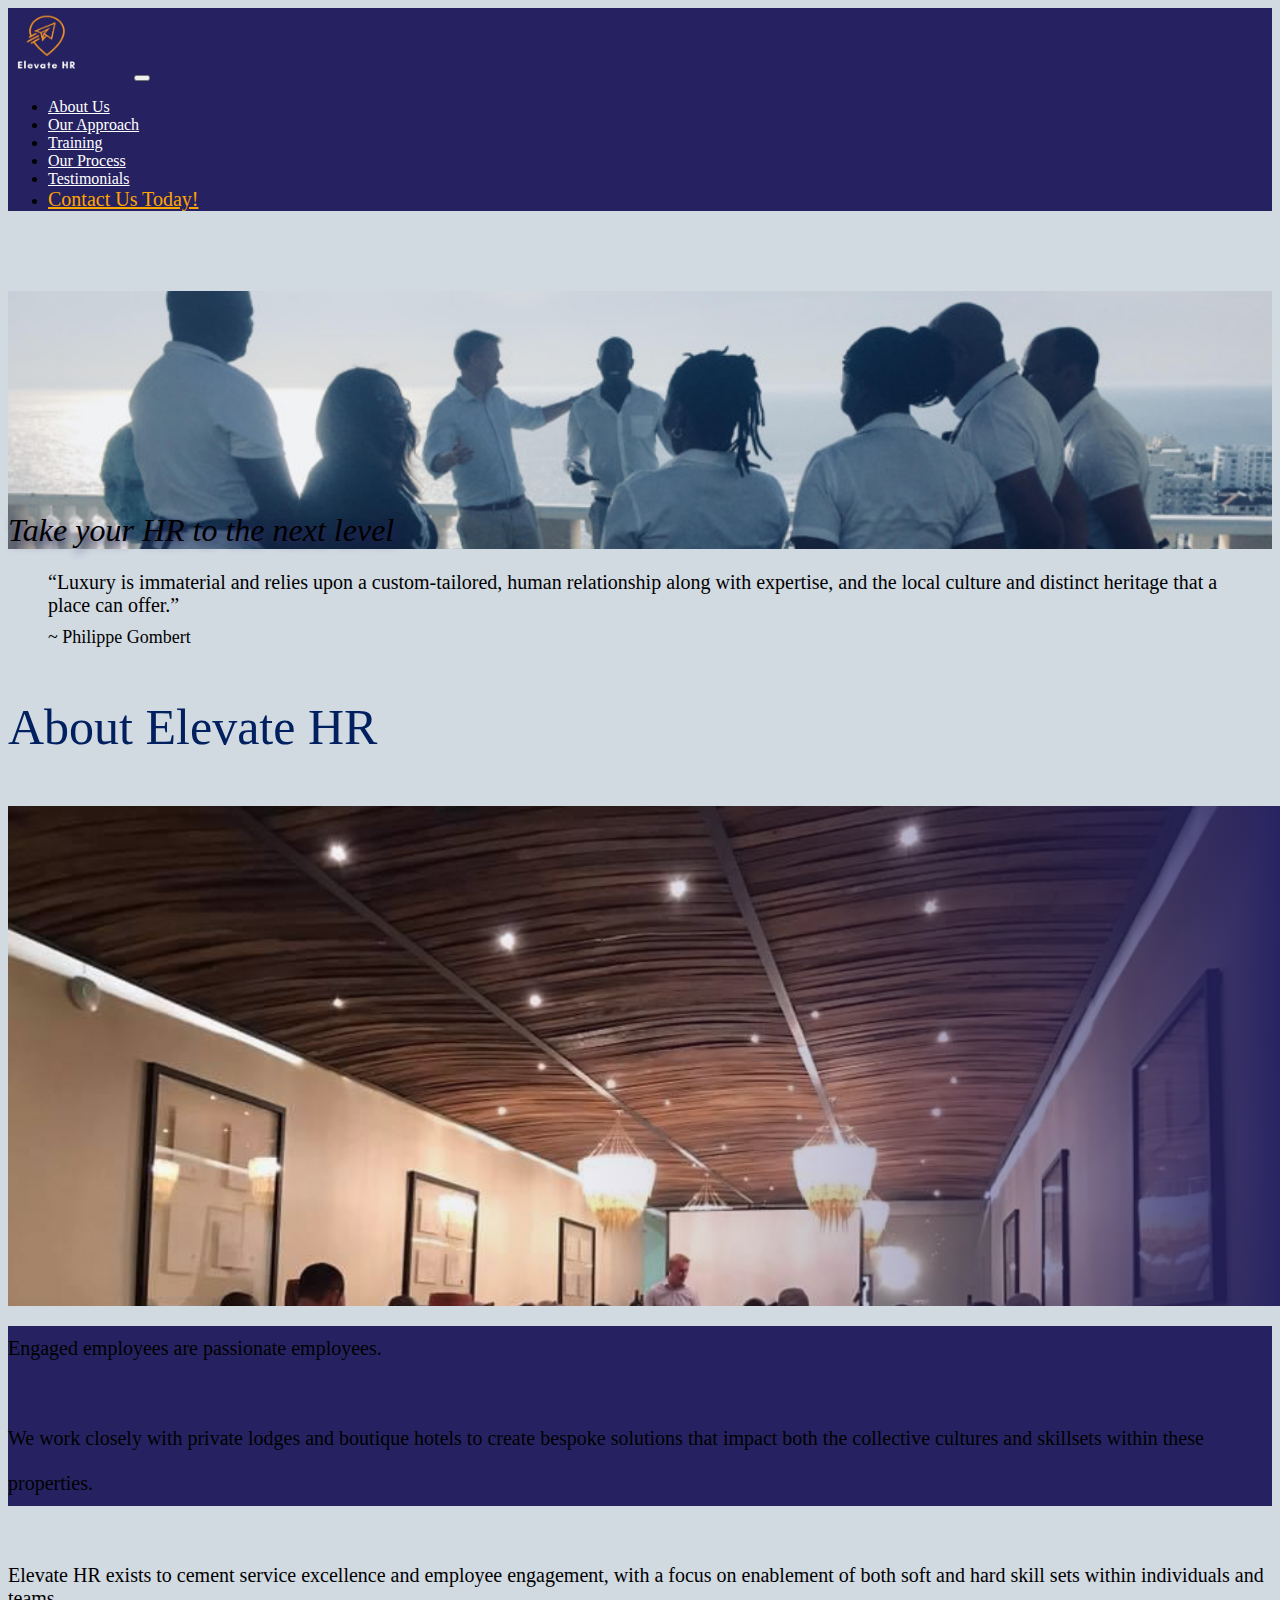
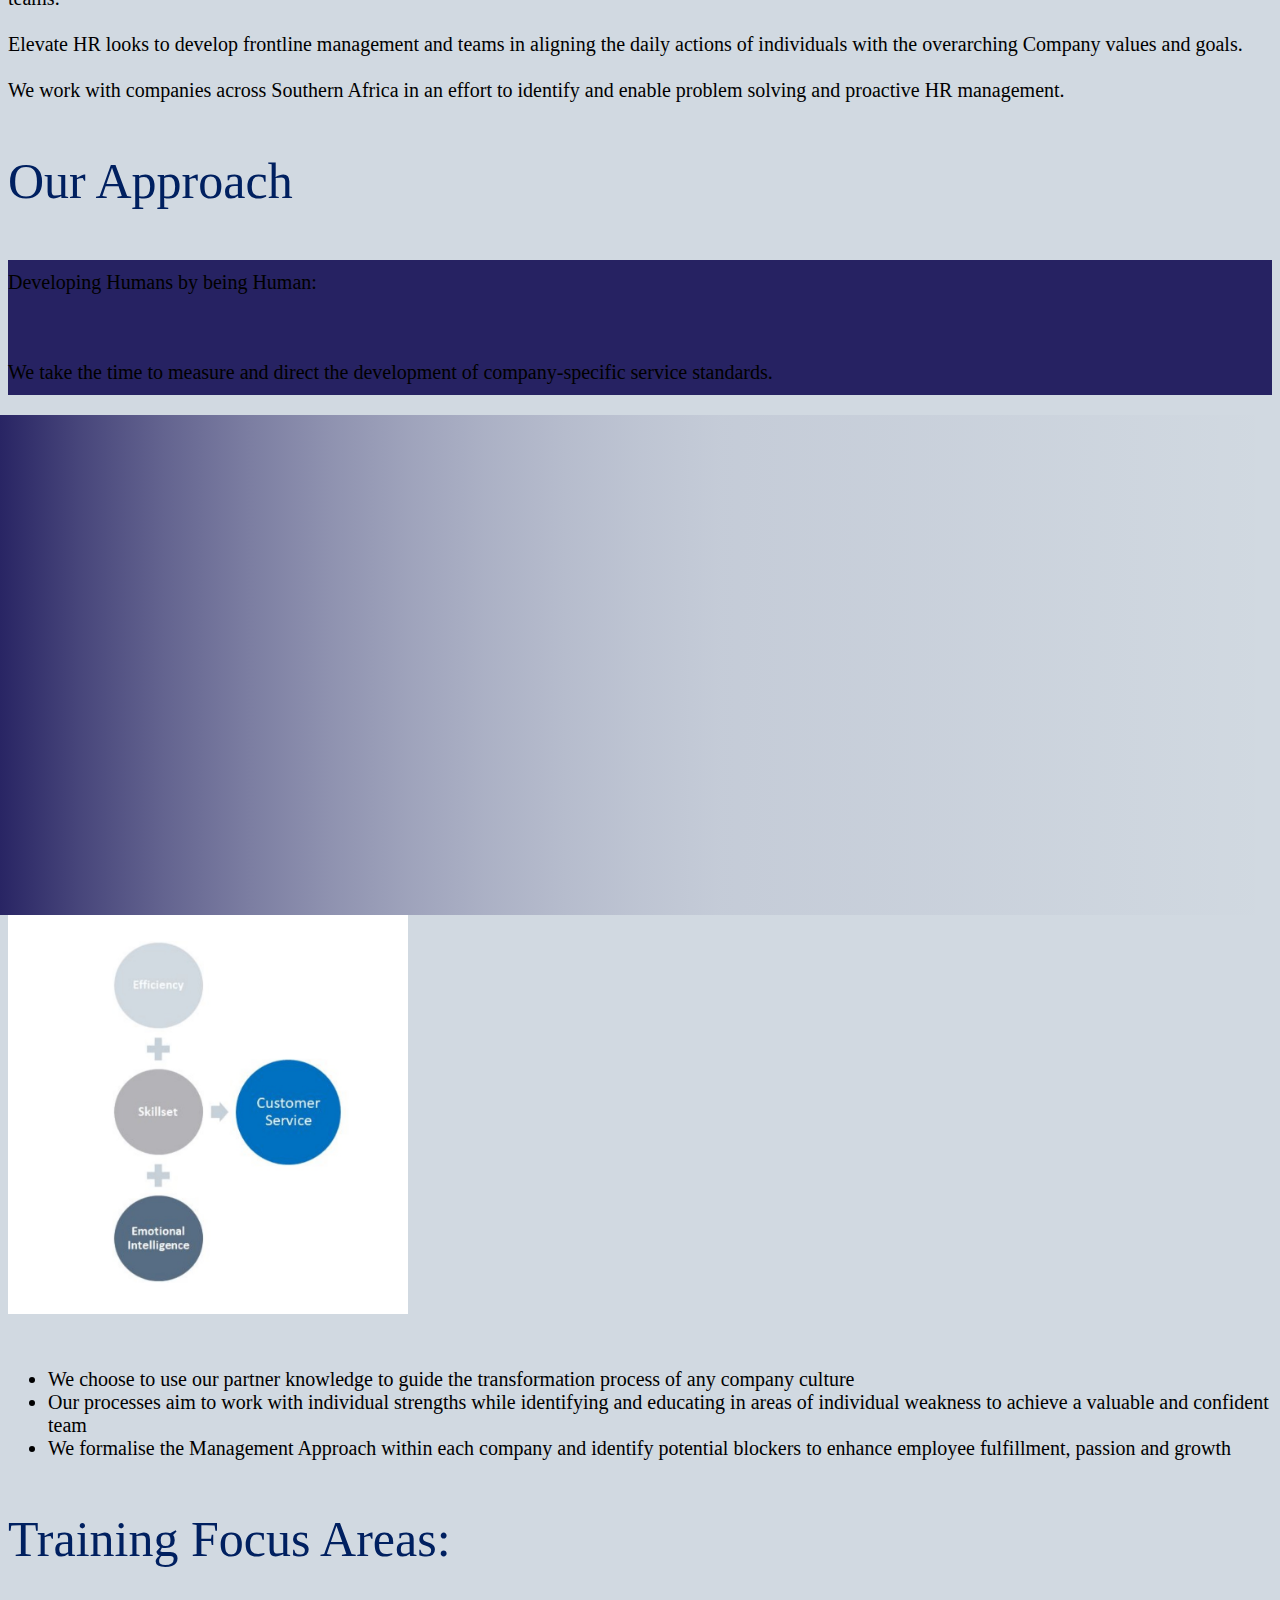
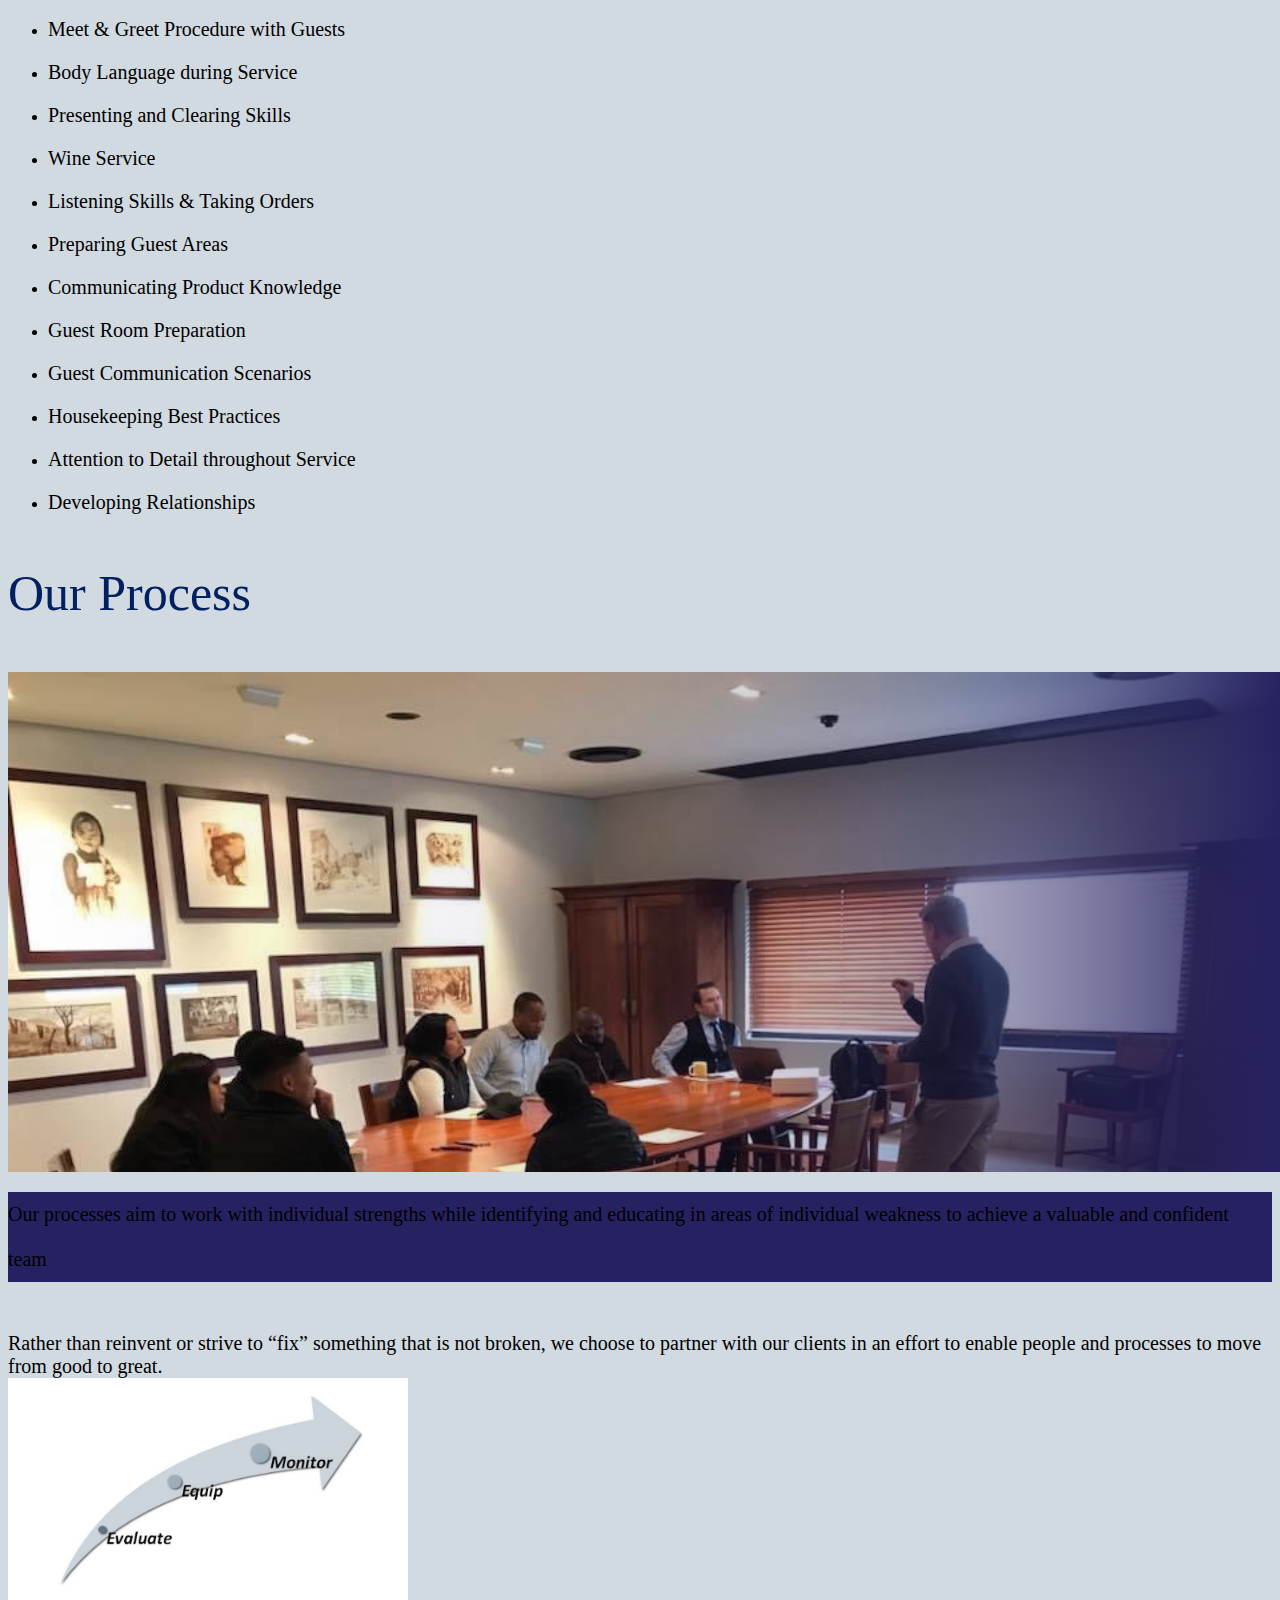
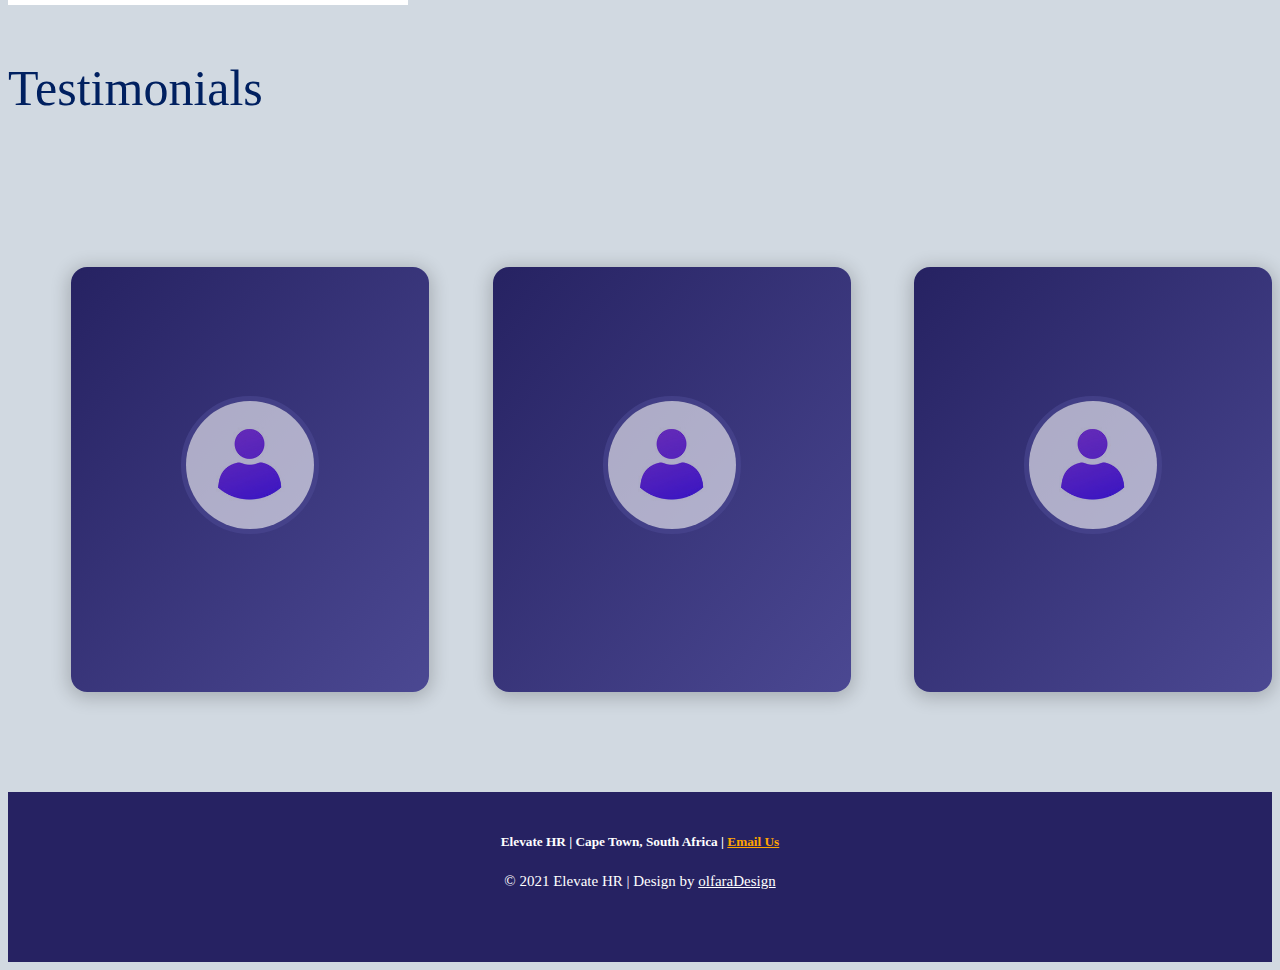
==== commit 369106aa: "Fix 12.jpg and logo href" ====
--- a/index_OK.html
+++ b/index_OK.html
@@ -12,14 +12,13 @@
   <link href="trainingApproach.css" rel="stylesheet">
   <!-- JQuery -->
  
-
 </head>
 
 <body>
 
   <!-- Navbar Component -->
   <nav class="navbar navbar-expand-lg navbar-light bg-purple fixed-top">
-    <a class="navbar-brand" href="#"></a><img id="logo" src="./img/logo_modified.jpg" alt="logotype"></a>
+    <a class="navbar-brand" href="#"><img id="logo" src="./img/logo_modified.jpg" alt="logotype"></a>
     <button class="navbar-toggler" type="button" data-toggle="collapse" data-target="#navbarSupportedContent" aria-controls="navbarSupportedContent" aria-expanded="false" aria-label="Toggle navigation">
       <span class="navbar-toggler-icon"></span>
     </button>
@@ -49,293 +48,286 @@
         <li class="nav-item" >
           <a class="nav-link h1" id="email_nav" href="mailto:elevatehr.info@gmail.com">Contact Us Today!</a>
         </li>
-        
-
-        
-      </ul>
-     
+                
+      </ul>     
     </div>
   </nav>
 
   <!-- Jumbotron -->
   <div class="jumbotron jumbotron-fluid" style="background:url(./img/jumbo.jpg) no-repeat; background-size: cover;">
-   
-   <div class="text-white text-right my-5">
-     <h1 class="display-3" id="motto">Take your HR to the next level</h1>     
-     
-   </div>  
+    <div class="container mr-5">   
+      <div class="text-white text-right my-5">
+        <h1 class="display-3" id="motto">Take your HR to the next level</h1> 
+      </div>
+    </div>  
   </div>
 
   <!-- Container -->
-  <div class="container-fluid bg-white ">
+  <div class="container-fluid">
 
     <!-- Quote Section -->
     <div class="row bg-white justify-content-around">
       <div class="col-8 bg-white">
-      <blockquote class="blockquote">
-        <h2 class="text-left font-weight-light font-italic bg-white p-3" id="quote">“Luxury is immaterial and relies upon a
-            custom-tailored, human relationship
-            along with expertise, and the local
-            culture and distinct heritage that a place
-            can offer.” 
-        <p class="text-right font-weight-medium font-italic" id="quote_name">~ Philippe Gombert <span class="font-weight-light"></span></p>
+        <blockquote class="blockquote">
+          <p class="text-left font-weight-light font-italic bg-white p-3" id="quote">
+              “Luxury is immaterial and relies upon a
+              custom-tailored, human relationship along with expertise, and the local
+              culture and distinct heritage that a place can offer.” </p>
+          <p class="text-right font-weight-medium font-italic" id="quote_name">~ Philippe Gombert <span class="font-weight-light"></span></p>
         </blockquote>
-
       </div>
     </div>  
-  </div>   
+    
   
   
-  <!-- About section -->
-  <div class="row">
-    <div class="col my-4">
-      <p class="h1 text-left mx-5 px-5 mt-4 mb-0" id="about">About Elevate HR</p>
-    </div>
+    <!-- About section -->
+    <div class="row">
+      <div class="col my-4">
+        <p class="h1 text-left mx-5 px-5 mt-4 mb-0" id="about">About Elevate HR</p>
+      </div>
+    </div>
+
+    <!-- ABOUT Div with image -->
+
+    <div class="row justify-content-around mt-2 mb-0">
+
+      <div class="col-12 col-md-6 col-lg-7 pl-0" id="about_img_cont">
+        <!-- Photo goes here -->
+        <div id="grad_img1"></div>   
+      </div>  
+
+      <div class="col-8 col-md-6 col-lg-5 card border-0" id="about_cont">
+        <!-- Text goes here -->
+        <div class="card-body test_text">
+          <p class="h2 card-text text-white text-left align-bottom py-4 pr-4"> Engaged employees are passionate employees. <br><br>
+            We work closely with private lodges and boutique 
+          hotels to create bespoke solutions that impact both the collective 
+          cultures and skillsets within these properties. </p>
+        </div>    
+      </div>
+
+    </div>
+    
+    <!-- ABOUT description -->
+    <div class="row justify-content-around bg-white mt-0 py-5 mb-3">
+      <div class="container bg-white" id="approach_cont">
+        <div class="row justify-content-md-center ">       
+      
+          <br><p>        
+            Elevate HR exists to cement service excellence and employee engagement, with a focus on
+          enablement of both soft and hard skill sets within individuals and teams.
+          <br><br>
+          Elevate HR looks to develop frontline management and teams in aligning the daily actions
+          of individuals with the overarching Company values and goals.
+          <br><br>
+          We work with companies across
+          Southern Africa in an effort to identify and enable problem solving and proactive HR
+          management.</p>       
+        
+        </div>
+      </div>
+    </div>
+
+    <!-- Our Approach Section -->
+    <div class="row mt-2">
+      <div class="col my-3">
+        <p class="h1 text-left mx-5 px-5 mt-4 mb-0" id="approach">Our Approach</p>
+      </div>
+    </div>
+
+    <!-- APPROACH Div with image -->
+
+    <div class="row justify-content-around mt-2 mb-0">
+
+      <div class="col-8 col-md-6 col-lg-5 card border-0" id="approach_cont">
+      <!-- Text goes here -->
+        <div class="card-body">
+          <p class="h2 card-text text-white text-right pt-5 pl-4"> Developing Humans by being Human: <br><br>
+          We take the time to measure and direct the development of company-specific service
+          standards.</p>
+        </div>    
+      </div>
+
+      <div class="col-12 col-md-6 col-lg-7 pr-0" id="approach_img_cont">
+        <!-- Photo goes here -->
+        <div id="grad_img2"></div>   
+      </div>
+
+    </div>
+
+    <!-- Our Approach description -->
+    <div id="approach_cont">
+      <div class="row justify-content-md-center mb-5 bg-white">  
+        <div class="col-sm-8 col-md-6 col-lg-3 py-3">
+          <img src="img/approach_scheme.jpg" id="approach_img">
+        </div>
+    
+        <div class="col-sm-8 col-md-6 col-lg-7 align-text-middle">
+          <div class="centerBlock">
+
+            <ul class="list-group list-group-flush py-5 pr-4 mb-5" id="approach_list">
+              <li class="list-group-item">We choose to use our partner knowledge to guide the transformation process of
+                any company culture</li>
+              <li class="list-group-item">Our processes aim to work with individual strengths while identifying and educating
+                in areas of individual weakness to achieve a valuable and confident team</li>
+              <li class="list-group-item">We formalise the Management Approach within each company and identify
+                potential blockers to enhance employee fulfillment, passion and growth</li>
+            </ul>
+          </div>            
+        </div>
+      </div>  
+    </div>
+
+    <!-- Training tiles Container -->
+    <div>
+      <p class="h1 text-left mx-5 px-5 mt-4 mb-0" id="training"">Training Focus Areas:</p>
+        <div class="container my-5" id="tiles_container">
+            <ul>
+                <li> <div class="bottom"><p class="training_text align-text-center">Meet & Greet Procedure with Guests</p></div> </li>
+                <li> <div class="bottom"><p class="training_text align-text-center">Body Language during Service</p> </li>
+                <li> <div class="bottom"><p class="training_text align-text-center">Presenting  and Clearing Skills</p></div> </li>
+                <li> <div class="bottom"><p class="training_text align-text-center">Wine Service</div></p> </li>
+                <li> <div class="bottom"><p class="training_text align-text-center">Listening Skills & Taking Orders</p></div> </li>
+                <li> <div class="bottom"><p class="training_text align-text-center">Preparing Guest Areas</p></div> </li>
+                <li> <div class="bottom"><p class="training_text align-text-center">Communicating Product Knowledge</p></div> </li>
+                <li> <div class="bottom"><p class="training_text align-text-center">Guest Room Preparation</p></div> </li>
+                <li> <div class="bottom"><p class="training_text align-text-center">Guest Communication Scenarios</p></div> </li>
+                <li> <div class="bottom"><p class="training_text align-text-center">Housekeeping Best Practices</div></p> </li>
+                <li> <div class="bottom"><p class="training_text align-text-center">Attention to Detail throughout Service</p></div> </li>
+                <li> <div class="bottom"><p class="training_text align-text-center">Developing Relationships</p></div> </li>
+            </ul>
+        </div>
+    </div>
+
+    <!-- Our process Text -->
+    <div class="row">
+      <div class="col my-4">
+        <p class="h1 text-left mx-5 px-5 mt-4 mb-0" id="process">Our Process</p>
+      </div>
+    </div>
+
+    <!-- Process with image -->
+
+    <div class="row justify-content-around mt-2 mb-0">
+
+      <div class="col-12 col-md-6 col-lg-7 pl-0" id="proc_img_cont">
+        <!-- Photo goes here -->
+        <div id="grad_img3"></div>   
+      </div>  
+
+      <div class="col-8 col-md-6 col-lg-5 card border-0" id="proc_cont">
+        <!-- Text goes here -->
+        <div class="card-body test_text">
+          <p class="h2 card-text text-white text-left align-bottom pt-5 pr-4"> Our processes aim to work with individual strengths while identifying and educating
+            in areas of individual weakness to achieve a valuable and confident team</p>
+        </div>    
+      </div>
+    </div>
+
+
+    <!-- Our Process Description -->
+    <div id="proc_cont">
+      <div class="row justify-content-md-center bg-white">
+
+        <div class="col-sm-8 col-md-6 col-lg-7 align-text-middle pt-3">
+          <div class="centerBlock pl-5">
+            <p id="process_text"> Rather than reinvent or strive to “fix” something that is not broken, we choose to
+            partner with our clients in an effort to enable people and processes to move from
+            good to great.</p>
+          </div>        
+        </div>
+
+        <div class="col-sm-12 col-md-6 col-lg-3 py-3">
+          <img src="img/process_arrow.jpg" id="process_img">
+        </div>           
+          
+      </div>
+    </div>
+
+
+      <!-- Testimonials using cards(flip) -->
+    <div><p class="h1 text-left mx-5 px-5 mt-5 mb-0" id="testimonials">Testimonials</p></div>
+
+    <div class="container justify-content-center">
+        <div class="card" id="card__testimonial">
+            <div class="card__inner">
+                <div class="card__face card__face--front">
+                    <img src="images/purpleAvatar.jpg" alt="" class="pp" />
+                </div>
+                <div class="card__face card__face--back">
+                    <div class="card__content">
+                        <div class="card__header">
+                          </div>
+                        <div class="card__body">
+                            <p class="text"> "The attention to detail, personal reporting and valid input is the best service I have 
+                                EVER received from a training provider! Your insight, valued input, and genuine care you show towards the EH Staff and 
+                                Training goes far beyond any expectation I had!"
+                            </p>
+                            <footer class="footer__client">Ashley, HR Manager</footer>
+                        </div>
+                    </div>
+                </div>
+            </div>
+        </div>
+
+      <div class="card" id="card__testimonial">
+          <div class="card__inner">
+              <div class="card__face card__face--front">
+                  <img src="images/purpleAvatar.jpg" alt="" class="pp" />
+              </div>
+              <div class="card__face card__face--back">
+                  <div class="card__content">
+                      <div class="card__header">
+                      </div>
+                      <div class="card__body">
+                          <p class="text">"I am also so impressed with the growth in this team...it was well put together and each and every staff member 
+                            could relate to the principles. You were a great presenter. So grateful that we have you on board, you have made a huge impact on this team!  "
+                          </p>
+                          <footer class="footer__client">Carla, General Manager Hospitality</footer>
+                      </div>
+                  </div>
+              </div>
+          </div>
+      </div>
+  
+      <div class="card" id="card__testimonial">
+        <div class="card__inner">
+          <div class="card__face card__face--front">
+            <img src="images/purpleAvatar.jpg" alt="" class="pp" />
+          </div>
+          <div class="card__face card__face--back">
+            <div class="card__content">
+              <div class="card__header"></div>
+              <div class="card__body">
+                <p class="text">"Paul covered exactly what we needed and it really sunk in with the staff. 
+                  Paul has a very personal and approachable teaching technique and really bonded well with the guys! Thank you very much for this dynamic
+                  training intervention and we hope to organise more training in the future."
+                </p>
+                <footer class="footer__client">Shaun, Manager</footer>
+              </div>
+            </div>
+          </div>
+        </div>
+      </div>
+
+    </div>
+
+
   </div>
-
-  <!-- ABOUT Div with image -->
-
-  <div class="row justify-content-around mt-2 mb-0">
-
-    <div class="col-12 col-md-6 col-lg-7 pl-0" id="about_img_cont">
-    <!-- Photo goes here -->
-    <div class="container-fluid"  id="grad_img1"></div>   
-    </div>  
-
-    <div class="col-8 col-md-6 col-lg-5 card border-0" id="about_cont">
-      <!-- Text goes here -->
-      <div class="card-body test_text">
-        <p class="h2 card-text text-white text-left align-bottom py-4 pr-4"> Engaged employees are passionate employees. <br><br>We work closely with private lodges and boutique 
-        hotels to create bespoke solutions that impact both the collective 
-        cultures and skillsets within these properties. </p>
-      </div>    
-    </div>
-
+</body>
+
+
+<!-- Footer -->
+<footer class="footer pt-3 my-0 pt-md-5 border-top text-center container-fluid">
+  <div class="row text-center">
+    <div class="col" id="footer_text">
+      <h5>Elevate HR | Cape Town, South Africa | <a href="mailto:elevatehr.info@gmail.com" style="color: orange;">  Email Us  </a></h4>
+      
+      <p id="copyright">© 2021 Elevate HR | Design by  <a href="mailto:olfaradesign@googlegroups.com" style="color: white;"> olfaraDesign </a></p>
+      
+    </div>
   </div>
-  
-  <div class="row justify-content-around bg-white mt-0 py-5 mb-5">
-  <div class="container bg-white" id="approach_cont">
-    <div class="row justify-content-md-center ">       
-  
-      <br><p>        
-        Elevate HR exists to cement service excellence and employee engagement, with a focus on
-      enablement of both soft and hard skill sets within individuals and teams.
-      <br><br>
-      Elevate HR looks to develop frontline management and teams in aligning the daily actions
-      of individuals with the overarching Company values and goals.
-      <br><br>
-       We work with companies across
-      Southern Africa in an effort to identify and enable problem solving and proactive HR
-      management.</p>  
-    
-    
-    </div>
-  </div>
-  </div>
-
-  <!-- Our Approach Text -->
-  <div class="row">
-    <div class="col my-4">
-      <p class="h1 text-left mx-5 px-5 mt-4 mb-0" id="approach">Our Approach</p>
-    </div>
-  </div>
-
- <!-- APPROACH Div with image -->
-
-  <div class="row justify-content-around mt-2 mb-0">
-
-    <div class="col-8 col-md-6 col-lg-5 card border-0" id="approach_cont">
-     <!-- Text goes here -->
-      <div class="card-body test_text">
-        <p class="h2 card-text text-white text-right align-bottom py-4 pl-4"> Developing Humans by being Human: <br><br>
-        We take the time to measure and direct the development of company-specific service
-        standards.</p>
-      </div>    
-    </div>
-
-    <div class="col-12 col-md-6 col-lg-7 pr-0" id="approach_img_cont">
-      <!-- Photo goes here -->
-      <div class="container-fluid"  id="grad_img2"></div>   
-    </div>
-
-  </div>
-
-    <!-- Our Approach container -->
-    <div class="container-fluid bg-white " id="approach_cont">
-      <div class="row justify-content-md-center mb-5">
-  
-          <div class="col-sm-4 py-3">
-            <img src="img/approach_scheme.jpg" id="approach_img">
-          </div>
-  
-          <div class="col-sm-8 align-text-middle">
-            <div class="centerBlock">
-
-              <ul class="list-group list-group-flush py-5 pr-4 mb-5" id="approach_list">
-                <li class="list-group-item">We choose to use our partner knowledge to guide the transformation process of
-                  any company culture</li>
-                <li class="list-group-item">Our processes aim to work with individual strengths while identifying and educating
-                  in areas of individual weakness to achieve a valuable and confident team</li>
-                <li class="list-group-item">We formalise the Management Approach within each company and identify
-                  potential blockers to enhance employee fulfillment, passion and growth</li>
-              </ul>
-          </div>
-            
-          </div>
-      </div>
-  
-    </div>
-
-<!-- Training tiles Container -->
-<div>
-  <p class="h1 text-left mx-5 px-5 mt-4 mb-0" id="training"">Training Focus Areas:</p1></div>
-    <div class="container my-5" id="tiles_container">
-        <ul>
-            <li> <div class="bottom"><p class="training_text align-text-center">Meet & Greet Procedure with Guests</p></div> </li>
-            <li> <div class="bottom"><p class="training_text align-text-center">Body Language during Service</p> </li>
-            <li> <div class="bottom"><p class="training_text align-text-center">Presenting  and Clearing Skills</p></div> </li>
-            <li> <div class="bottom"><p class="training_text align-text-center">Wine Service</div></p> </li>
-            <li> <div class="bottom"><p class="training_text align-text-center">Listening Skills & Taking Orders</p></div> </li>
-            <li> <div class="bottom"><p class="training_text align-text-center">Preparing Guest Areas</p></div> </li>
-            <li> <div class="bottom"><p class="training_text align-text-center">Communicating Product Knowledge</p></div> </li>
-            <li> <div class="bottom"><p class="training_text align-text-center">Guest Room Preparation</p></div> </li>
-            <li> <div class="bottom"><p class="training_text align-text-center">Guest Communication Scenarios</p></div> </li>
-            <li> <div class="bottom"><p class="training_text align-text-center">Housekeeping Best Practices</div></p> </li>
-            <li> <div class="bottom"><p class="training_text align-text-center">Attention to Detail throughout Service</p></div> </li>
-            <li> <div class="bottom"><p class="training_text align-text-center">Developing Relationships</p></div> </li>
-        </ul>
-    </div>
-  </div>
-
-   <!-- Our process Text -->
-   <div class="row">
-    <div class="col my-4">
-      <p class="h1 text-left mx-5 px-5 mt-4 mb-0" id="process">Our Process</p>
-    </div>
-  </div>
-
-  <!-- Process with image -->
-
-<div class="row justify-content-around mt-2 mb-0">
-
-  <div class="col-12 col-md-6 col-lg-7 pl-0" id="proc_img_cont">
-  <!-- Photo goes here -->
-  <div class="container-fluid"  id="grad_img3"></div>   
-  </div>  
-
-  <div class="col-8 col-md-6 col-lg-5 card border-0" id="proc_cont">
-    <!-- Text goes here -->
-    <div class="card-body test_text">
-      <p class="h2 card-text text-white text-left align-bottom py-4 pr-4"> Our processes aim to work with individual strengths while identifying and educating
-        in areas of individual weakness to achieve a valuable and confident team</p>
-    </div>    
-  </div>
-  </div>
-
-
-  <!-- Our Approach container -->
-  <div class="container-fluid bg-white" id="proc_cont">
-    <div class="row justify-content-md-center">
-
-      <div class="col-sm-8 align-text-right">
-        <div class="centerBlock pl-5">
-
-        <p id="process_text"> Rather than reinvent or strive to “fix” something that is not broken, we choose to
-          partner with our clients in an effort to enable people and processes to move from
-          good to great.
-        </p>
-      </div>
-        
-      </div>
-
-
-      <div class="col-sm-4 py-3">
-        <img src="img/process_arrow.jpg" id="process_img">
-      </div>
-          
-        </div>
-    </div>
-
-  </div>
-
-
-  <!-- Testimonials using cards(flip) -->
- <div><p class="h1 text-left mx-5 px-5 mt-4 mb-0" id="testimonials">Testimonials</p></div>
- <div class="container justify-content-center">
-     <div class="card" id="card__testimonial">
-         <div class="card__inner">
-             <div class="card__face card__face--front">
-                <img src="images/purpleAvatar.jpg" alt="" class="pp" />
-             </div>
-             <div class="card__face card__face--back">
-                 <div class="card__content">
-                     <div class="card__header">
-                      </div>
-                     <div class="card__body">
-                         <p class="text"> "The attention to detail, personal reporting and valid input is the best service I have 
-                             EVER received from a training provider! Your insight, valued input, and genuine care you show towards the EH Staff and 
-                             Training goes far beyond any expectation I had!"
-                         </p>
-                         <footer class="footer__client">Ashley, HR Manager</footer>
-                     </div>
-                 </div>
-             </div>
-         </div>
-     </div>
-
-     <div class="card" id="card__testimonial">
-         <div class="card__inner">
-             <div class="card__face card__face--front">
-                 <img src="images/purpleAvatar.jpg" alt="" class="pp" />
-             </div>
-             <div class="card__face card__face--back">
-                 <div class="card__content">
-                     <div class="card__header">
-                     </div>
-                     <div class="card__body">
-                         <p class="text">"I am also so impressed with the growth in this team...it was well put together and each and every staff member 
-                          could relate to the principles. You were a great presenter. So grateful that we have you on board, you have made a huge impact on this team!  "
-                         </p>
-                         <footer class="footer__client">Carla, General Manager Hospitality</footer>
-                     </div>
-                 </div>
-             </div>
-         </div>
-     </div>
- 
-     <div class="card" id="card__testimonial">
-         <div class="card__inner">
-             <div class="card__face card__face--front">
-              <img src="images/purpleAvatar.jpg" alt="" class="pp" />
-             </div>
-             <div class="card__face card__face--back">
-                 <div class="card__content">
-                     <div class="card__header">
-                     </div>
-                     <div class="card__body">
-                        <p class="text">"Paul covered exactly what we needed and it really sunk in with the staff. 
-                             Paul has a very personal and approachable teaching technique and really bonded well with the guys! Thank you very much for this dynamic
-                              training intervention and we hope to organise more training in the future."
-                         </p>
-                         <footer class="footer__client">Shaun, Manager</footer>
-                     </div>
-                 </div>
-             </div>
-         </div>
-     </div>
-</div>
-
-  <!-- Footer -->
-  <footer>
-    <div id="footer_text">
-       <h4>Elevate HR | Cape Town, South Africa | <a href="mailto:elevatehr.info@gmail.com">  Email Us  </a></h4>
-       <br>
-       <br>
-       
-       <p id="copyright">© 2021 Elevate HR</p> 
-    </div>
-
-  </footer>
+</footer>
 
   <!-- Bootstrap's JavaScript Files -->
   <script src="https://code.jquery.com/jquery-3.3.1.slim.min.js" integrity="sha384-q8i/X+965DzO0rT7abK41JStQIAqVgRVzpbzo5smXKp4YfRvH+8abtTE1Pi6jizo" crossorigin="anonymous"></script>
--- a/style_OK.css
+++ b/style_OK.css
@@ -25,17 +25,14 @@
     
 }
 
-.jumbotron {
-    
-    
-    margin-top: 90px;
+.jumbotron {  
+    margin-top: 80px;
     padding-top: 200px;
-    padding-right: 20px;
+    padding-right: 0px;
     max-height:400px;
     }
 
-#motto {
-   
+#motto {   
     font-style:italic;
     font-weight:300;
     text-shadow: 3px 3px 10px #262262 ;
@@ -94,10 +91,7 @@
     margin: auto 0;
     margin-top: 50px;
 }
-.carousel {
-    margin-top:50px;
-    margin-bottom: 100px;
-}
+
 
 footer:not(.footer__client) {
     height: 150px;
@@ -127,51 +121,39 @@
 
 #grad_img1 {background-image:
     linear-gradient(to right, transparent, 80%, #262262),
-    url('img/12.jpg');
-    border:0;
-    
+    url('img/12.JPG');
+    border:0;    
     background-size: cover;    
     height:500px;
-
     margin-right: -15px;
     padding: 0px;
 }
 
 #grad_img2 {background-image:
     linear-gradient(to left, transparent, 80%,  #262262),
-    url('img/24.JPG');
-    border:0;
-    
+    url('img/22cr.jpg');
+    border:0;    
     background-size: cover;    
     height:500px;
-
     margin-left: -15px;
-    padding: 0px;
-
-    
+    padding: 0px;    
 }
      
 
 #grad_img3 {background-image:
     linear-gradient(to right, transparent, 80%, #262262),
-    url('img/19.jpeg');
-    border:0;
-    
-    background-size: cover;
-    
+    url('img/11.JPG');
+    border:0;    
+    background-size: cover;    
     height:500px;
-
     margin-right: -15px;
     padding: 0px;
-
-}
-
-
+}
 
 .text-secondary {
-    color:#002060;
-    
-}
+    color:#002060;    
+}
+
 .card-body {
     background-color: #262262;
 }
@@ -302,4 +284,4 @@
     }
   }
     
-  +    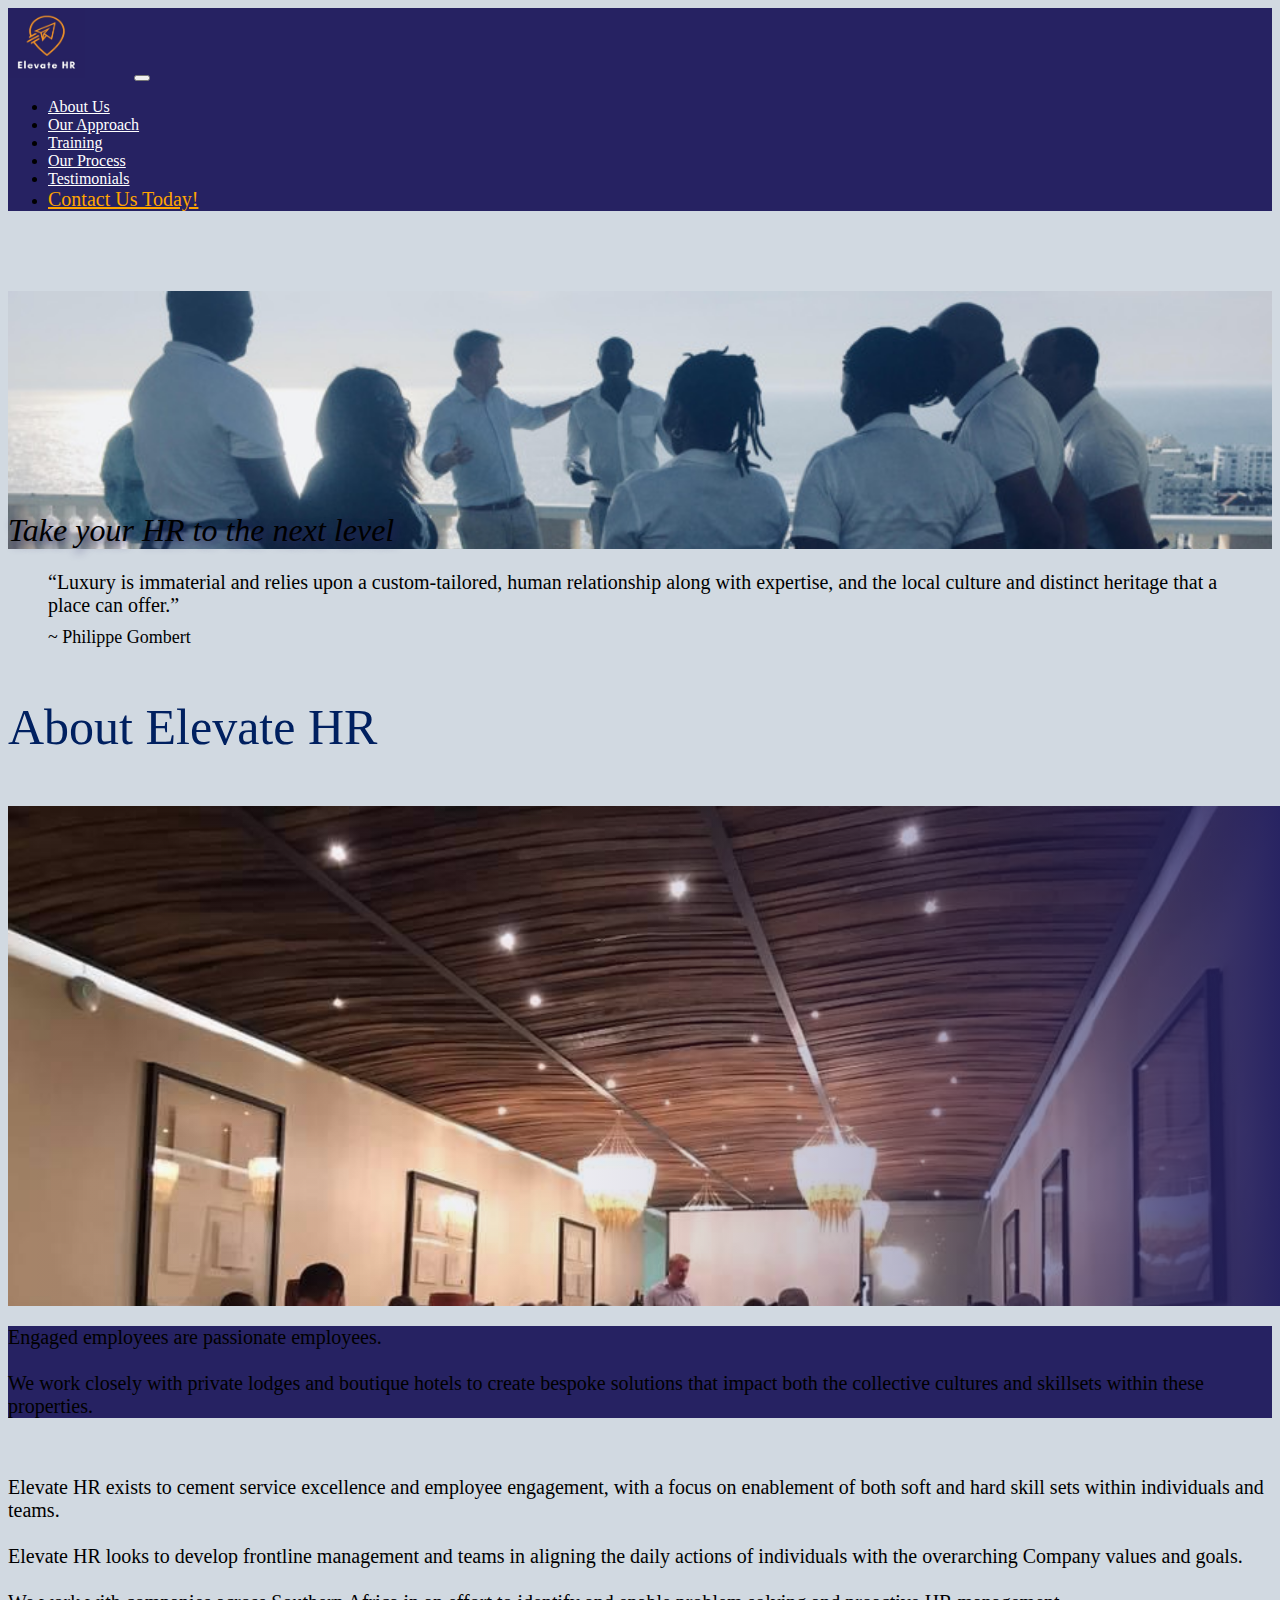
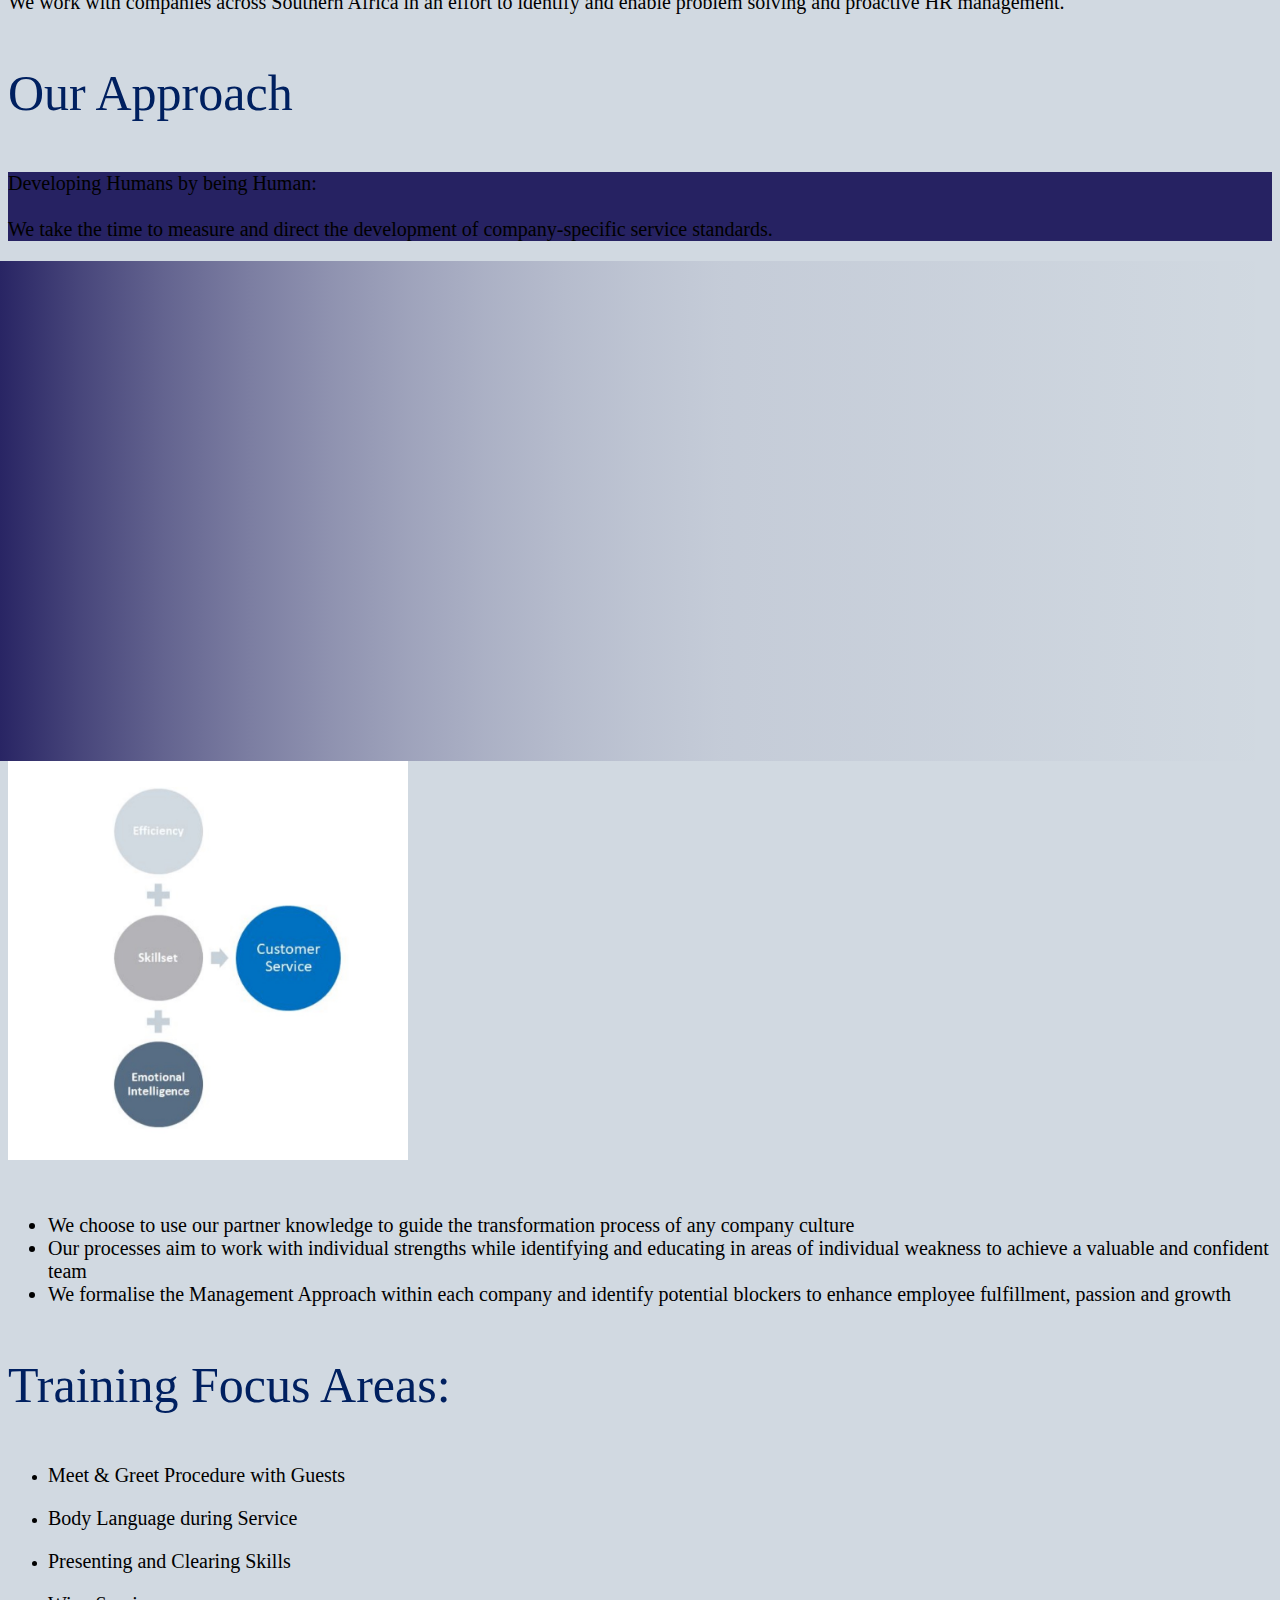
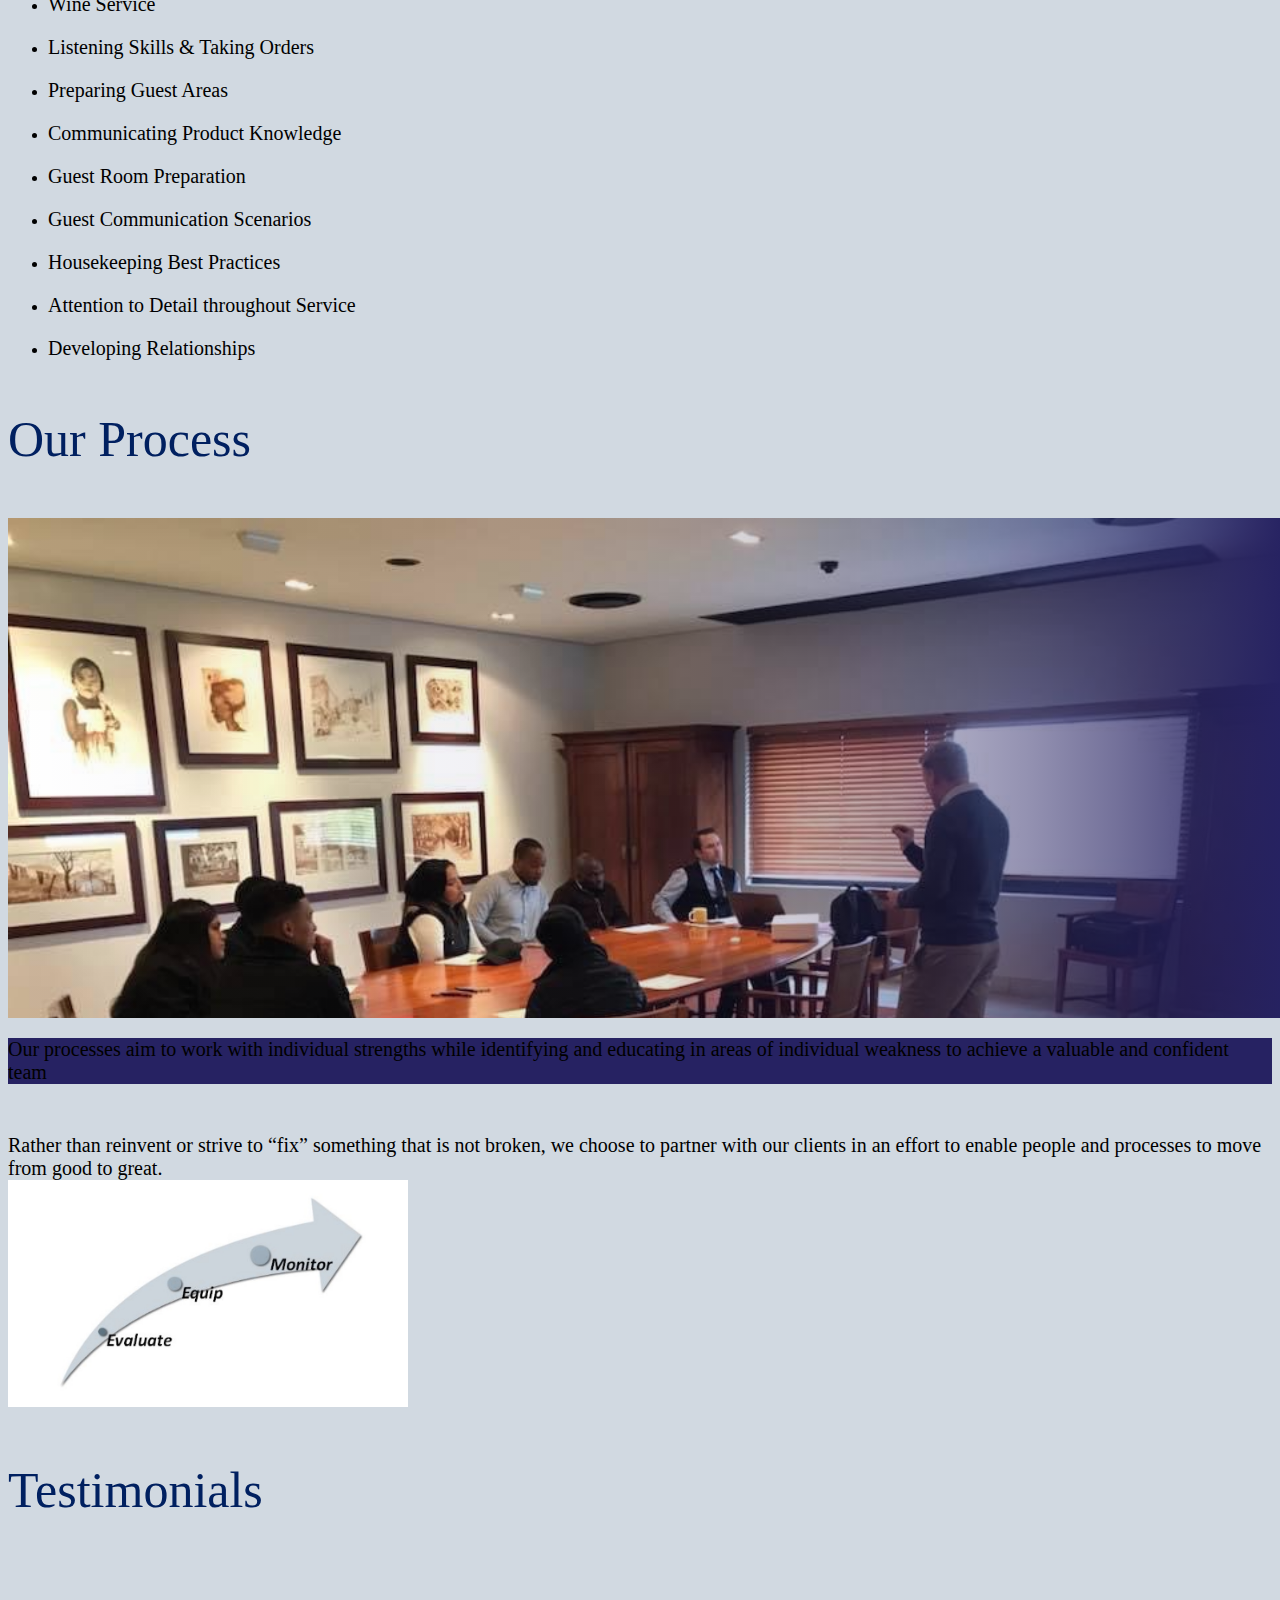
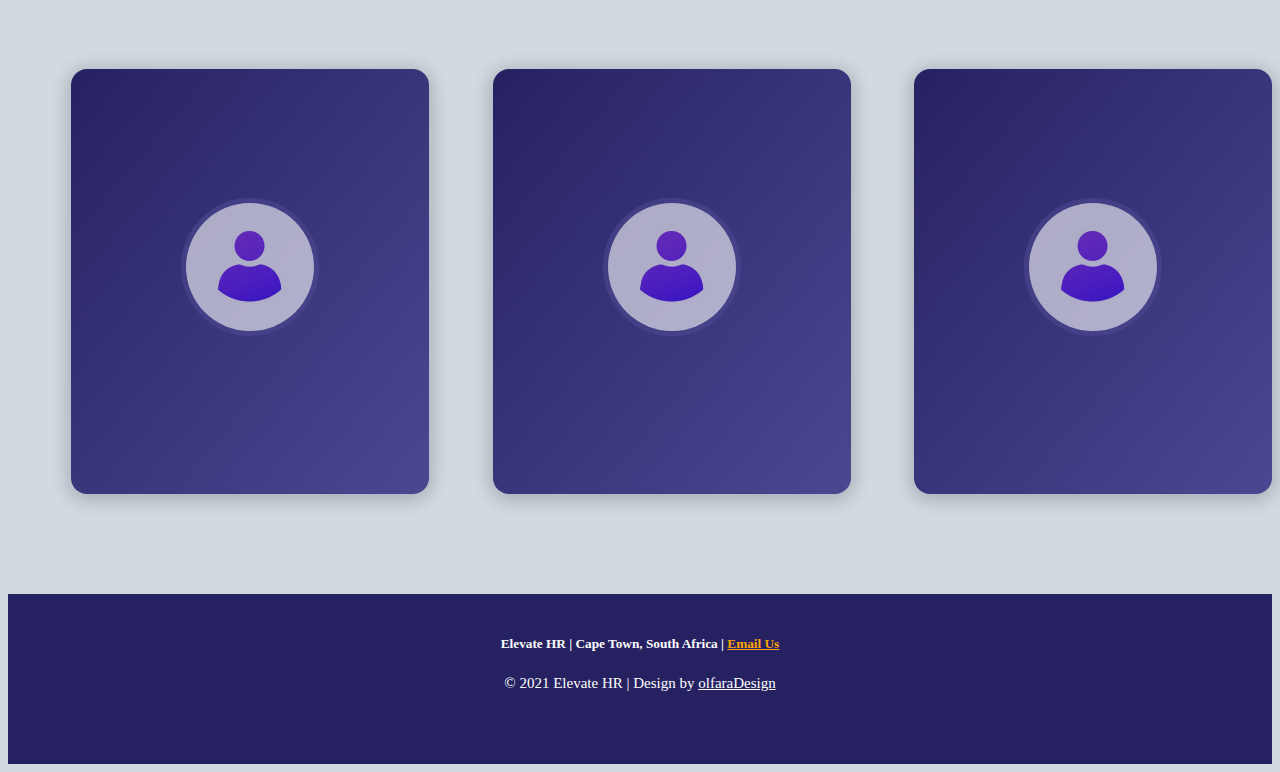
==== commit 051a2cf9: "add responsiveness to all but cards" ====
--- a/index_OK.html
+++ b/index_OK.html
@@ -67,7 +67,7 @@
 
     <!-- Quote Section -->
     <div class="row bg-white justify-content-around">
-      <div class="col-8 bg-white">
+      <div class="col-10 col-md-8 bg-white">
         <blockquote class="blockquote">
           <p class="text-left font-weight-light font-italic bg-white p-3" id="quote">
               “Luxury is immaterial and relies upon a
@@ -83,7 +83,7 @@
     <!-- About section -->
     <div class="row">
       <div class="col my-4">
-        <p class="h1 text-left mx-5 px-5 mt-4 mb-0" id="about">About Elevate HR</p>
+        <p class="h1 text-left mx-1 mx-md-5 px-5 mt-4 mb-0" id="about">About Elevate HR</p>
       </div>
     </div>
 
@@ -96,10 +96,10 @@
         <div id="grad_img1"></div>   
       </div>  
 
-      <div class="col-8 col-md-6 col-lg-5 card border-0" id="about_cont">
+      <div class="col-12 col-md-6 col-lg-5 card border-0" id="about_cont">
         <!-- Text goes here -->
         <div class="card-body test_text">
-          <p class="h2 card-text text-white text-left align-bottom py-4 pr-4"> Engaged employees are passionate employees. <br><br>
+          <p class="h2 card-text text-white text-left align-bottom py-4 pr-0 pr-md-4"> Engaged employees are passionate employees. <br><br>
             We work closely with private lodges and boutique 
           hotels to create bespoke solutions that impact both the collective 
           cultures and skillsets within these properties. </p>
@@ -109,8 +109,8 @@
     </div>
     
     <!-- ABOUT description -->
-    <div class="row justify-content-around bg-white mt-0 py-5 mb-3">
-      <div class="container bg-white" id="approach_cont">
+    <div class="row justify-content-around bg-white mt-0 px-2 py-0 py-md-5 mb-3">
+      <div class="col-12 col-md-8 bg-white" id="approach_descr">
         <div class="row justify-content-md-center ">       
       
           <br><p>        
@@ -131,7 +131,7 @@
     <!-- Our Approach Section -->
     <div class="row mt-2">
       <div class="col my-3">
-        <p class="h1 text-left mx-5 px-5 mt-4 mb-0" id="approach">Our Approach</p>
+        <p class="h1 text-left mx-1 mx-md-5 px-5 mt-4 mb-0" id="approach">Our Approach</p>
       </div>
     </div>
 
@@ -139,10 +139,10 @@
 
     <div class="row justify-content-around mt-2 mb-0">
 
-      <div class="col-8 col-md-6 col-lg-5 card border-0" id="approach_cont">
+      <div class="col-12 col-md-6 col-lg-5 card border-0" id="approach_cont">
       <!-- Text goes here -->
         <div class="card-body">
-          <p class="h2 card-text text-white text-right pt-5 pl-4"> Developing Humans by being Human: <br><br>
+          <p class="h2 card-text text-white text-right pt-0 pt-md-5 pl-0 pl-md-4"> Developing Humans by being Human: <br><br>
           We take the time to measure and direct the development of company-specific service
           standards.</p>
         </div>    
@@ -178,31 +178,41 @@
       </div>  
     </div>
 
-    <!-- Training tiles Container -->
-    <div>
-      <p class="h1 text-left mx-5 px-5 mt-4 mb-0" id="training"">Training Focus Areas:</p>
-        <div class="container my-5" id="tiles_container">
-            <ul>
-                <li> <div class="bottom"><p class="training_text align-text-center">Meet & Greet Procedure with Guests</p></div> </li>
-                <li> <div class="bottom"><p class="training_text align-text-center">Body Language during Service</p> </li>
-                <li> <div class="bottom"><p class="training_text align-text-center">Presenting  and Clearing Skills</p></div> </li>
-                <li> <div class="bottom"><p class="training_text align-text-center">Wine Service</div></p> </li>
-                <li> <div class="bottom"><p class="training_text align-text-center">Listening Skills & Taking Orders</p></div> </li>
-                <li> <div class="bottom"><p class="training_text align-text-center">Preparing Guest Areas</p></div> </li>
-                <li> <div class="bottom"><p class="training_text align-text-center">Communicating Product Knowledge</p></div> </li>
-                <li> <div class="bottom"><p class="training_text align-text-center">Guest Room Preparation</p></div> </li>
-                <li> <div class="bottom"><p class="training_text align-text-center">Guest Communication Scenarios</p></div> </li>
-                <li> <div class="bottom"><p class="training_text align-text-center">Housekeeping Best Practices</div></p> </li>
-                <li> <div class="bottom"><p class="training_text align-text-center">Attention to Detail throughout Service</p></div> </li>
-                <li> <div class="bottom"><p class="training_text align-text-center">Developing Relationships</p></div> </li>
-            </ul>
-        </div>
-    </div>
+    
+    <!-- Training tiles Section -->
+    <div class="row mt-2">
+      <div class="col my-3">
+        <p class="h1 text-left mx-1 mx-md-5 px-5 mt-4 mb-0" id="approach">Training Focus Areas:</p>
+      </div>
+    </div>
+    
+      
+    <div class="container my-1 my-md-5" id="tiles_container">
+        <ul>
+            <li> <div class="bottom"><p class="training_text align-text-center">Meet & Greet Procedure with Guests</p></div> </li>
+            <li> <div class="bottom"><p class="training_text align-text-center">Body Language during Service</p> </li>
+            <li> <div class="bottom"><p class="training_text align-text-center">Presenting  and Clearing Skills</p></div> </li>
+            <li> <div class="bottom"><p class="training_text align-text-center">Wine Service</div></p> </li>
+            <li> <div class="bottom"><p class="training_text align-text-center">Listening Skills & Taking Orders</p></div> </li>
+            <li> <div class="bottom"><p class="training_text align-text-center">Preparing Guest Areas</p></div> </li>
+            <li> <div class="bottom"><p class="training_text align-text-center">Communicating Product Knowledge</p></div> </li>
+            <li> <div class="bottom"><p class="training_text align-text-center">Guest Room Preparation</p></div> </li>
+            <li> <div class="bottom"><p class="training_text align-text-center">Guest Communication Scenarios</p></div> </li>
+            <li> <div class="bottom"><p class="training_text align-text-center">Housekeeping Best Practices</div></p> </li>
+            <li> <div class="bottom"><p class="training_text align-text-center">Attention to Detail throughout Service</p></div> </li>
+            <li> <div class="bottom"><p class="training_text align-text-center">Developing Relationships</p></div> </li>
+        </ul>
+    </div>
+    
+    
+
+
+
 
     <!-- Our process Text -->
     <div class="row">
       <div class="col my-4">
-        <p class="h1 text-left mx-5 px-5 mt-4 mb-0" id="process">Our Process</p>
+        <p class="h1 text-left mx-1 mx-md-5 px-5 mt-4 mb-0" id="process">Our Process</p>
       </div>
     </div>
 
@@ -215,10 +225,10 @@
         <div id="grad_img3"></div>   
       </div>  
 
-      <div class="col-8 col-md-6 col-lg-5 card border-0" id="proc_cont">
+      <div class="col-12 col-md-6 col-lg-5 card border-0" id="proc_cont">
         <!-- Text goes here -->
         <div class="card-body test_text">
-          <p class="h2 card-text text-white text-left align-bottom pt-5 pr-4"> Our processes aim to work with individual strengths while identifying and educating
+          <p class="h2 card-text text-white text-left align-bottom pt-0 pt-md-5 pr-0 pr-md-4"> Our processes aim to work with individual strengths while identifying and educating
             in areas of individual weakness to achieve a valuable and confident team</p>
         </div>    
       </div>
@@ -229,7 +239,7 @@
     <div id="proc_cont">
       <div class="row justify-content-md-center bg-white">
 
-        <div class="col-sm-8 col-md-6 col-lg-7 align-text-middle pt-3">
+        <div class="col-sm-8 col-md-6 col-lg-7 align-text-middle pt-0 pt-md-3">
           <div class="centerBlock pl-5">
             <p id="process_text"> Rather than reinvent or strive to “fix” something that is not broken, we choose to
             partner with our clients in an effort to enable people and processes to move from
@@ -246,7 +256,7 @@
 
 
       <!-- Testimonials using cards(flip) -->
-    <div><p class="h1 text-left mx-5 px-5 mt-5 mb-0" id="testimonials">Testimonials</p></div>
+    <div><p class="h1 text-left mx-1 mx-md-5 px-5 mt-5 mb-0" id="testimonials">Testimonials</p></div>
 
     <div class="container justify-content-center">
         <div class="card" id="card__testimonial">
--- a/style_OK.css
+++ b/style_OK.css
@@ -58,7 +58,7 @@
 }
 
 #about_cont, #approach_cont, #proc_cont {
-    padding:0px;
+  padding:0px;
 }
 
 #approach_img, #process_img {
@@ -158,7 +158,7 @@
     background-color: #262262;
 }
 
-.card-text {
+.h2 .card-text {
     line-height: 45px;
 }
 
@@ -284,4 +284,20 @@
     }
   }
     
-    +  @media screen and (max-width: 480px) {
+
+    #motto {
+      font-size: 3rem;
+    }
+
+    .h1 {
+      font-size: 2rem;
+    }
+
+    .h2 {
+      font-size: 1.5rem;
+    }
+
+    .card-text {
+      line-height: 2rem;
+  }